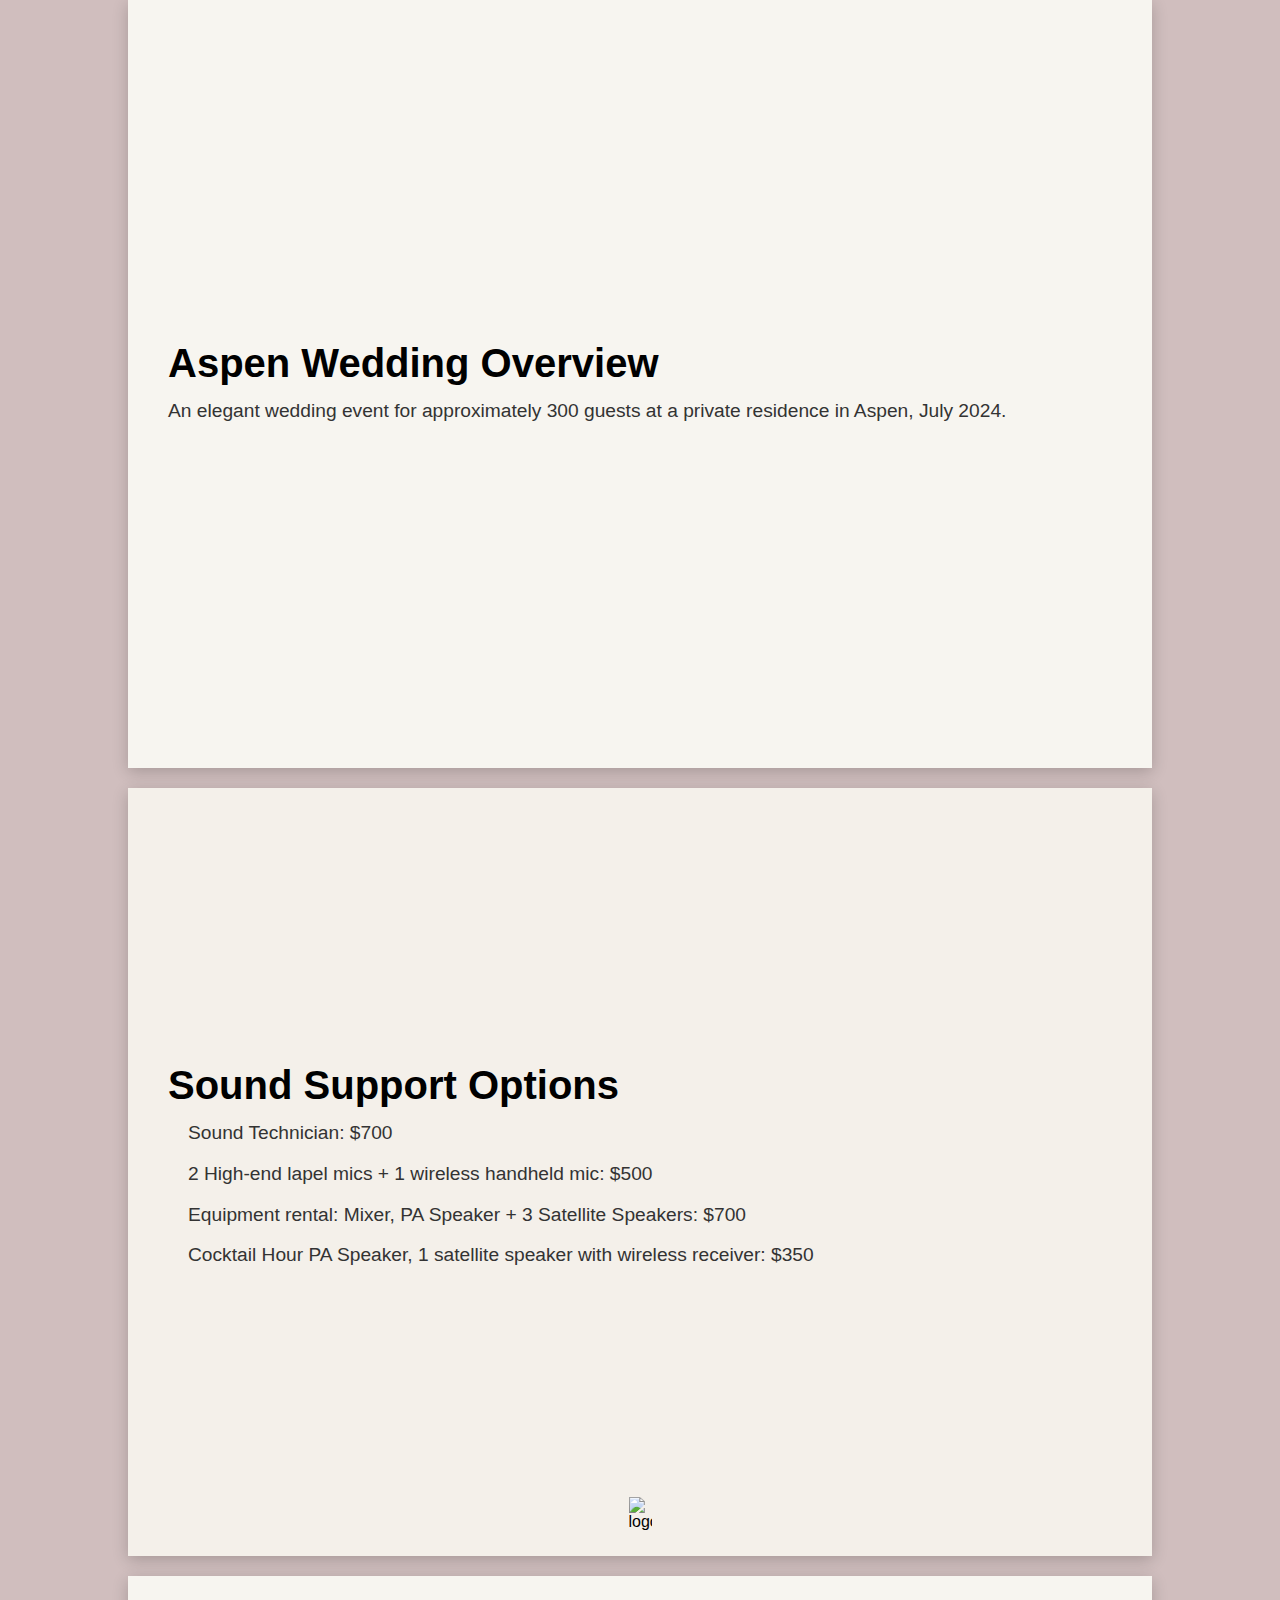
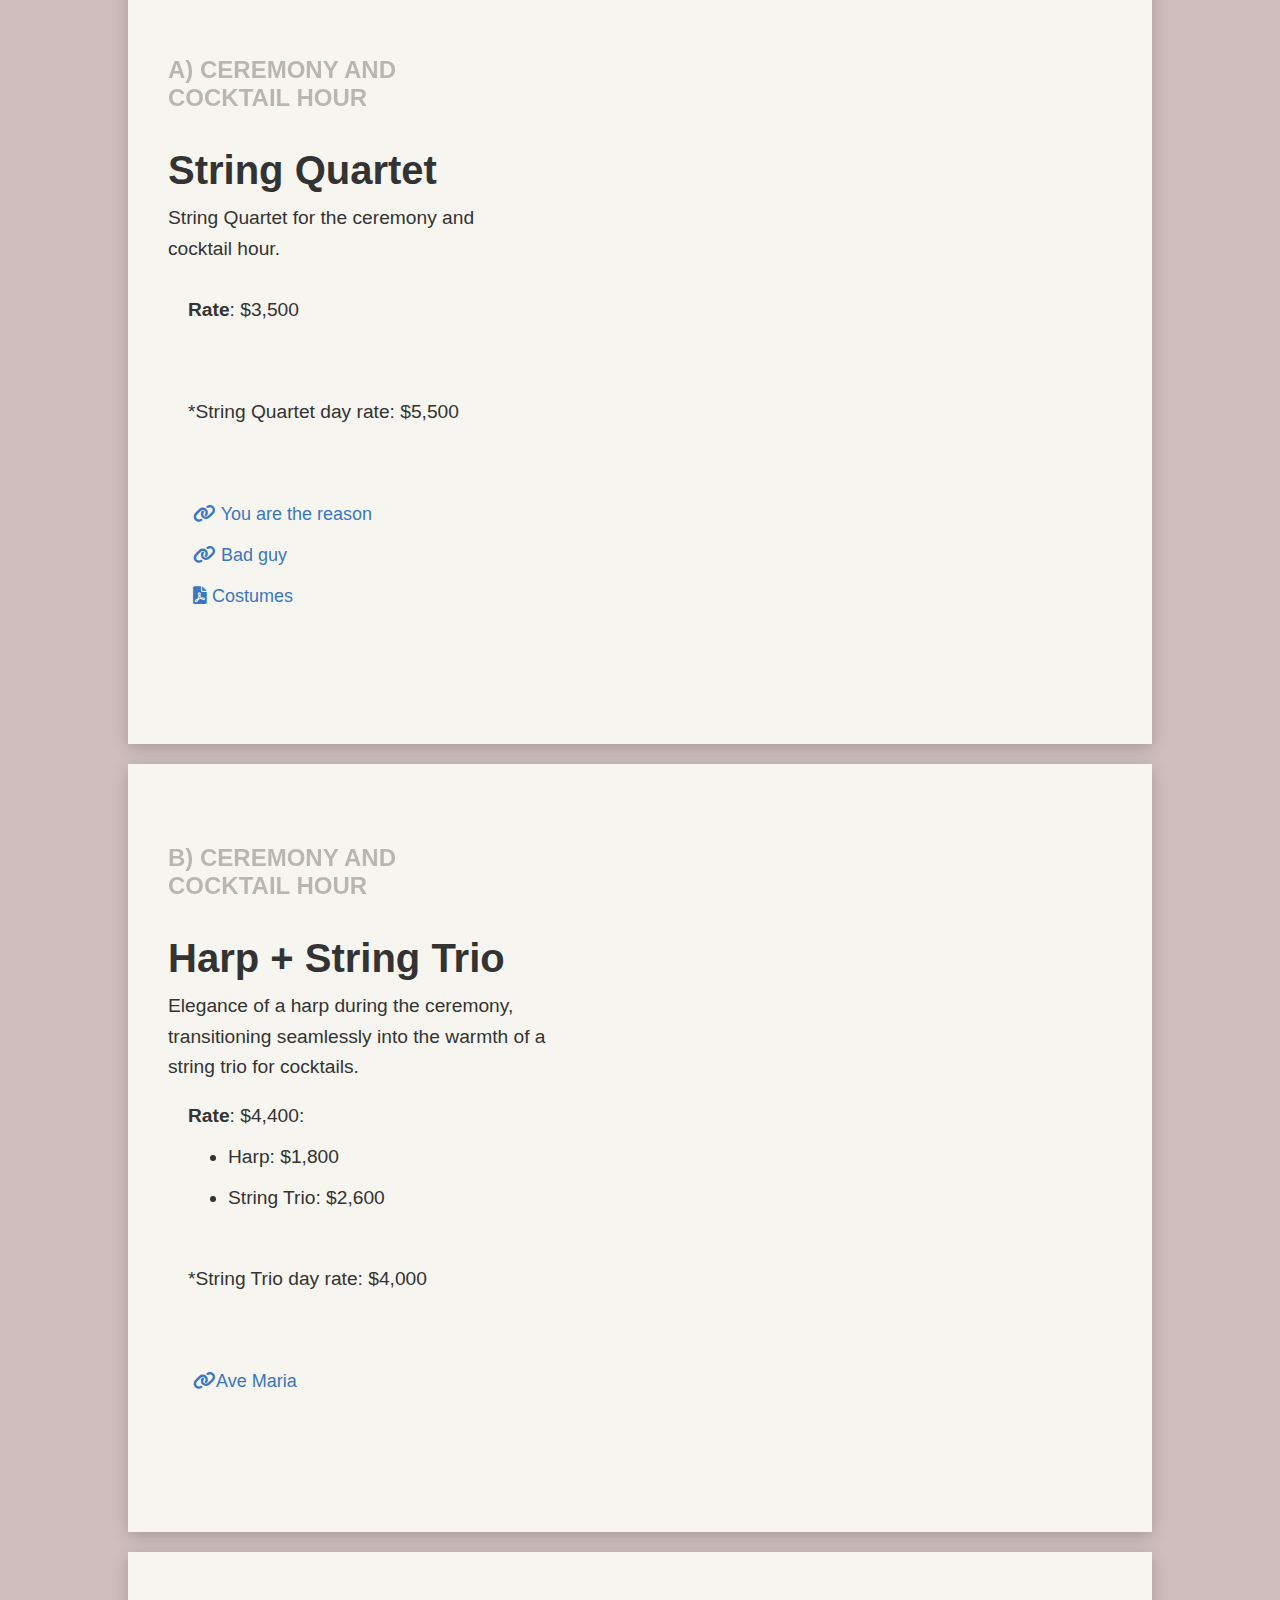
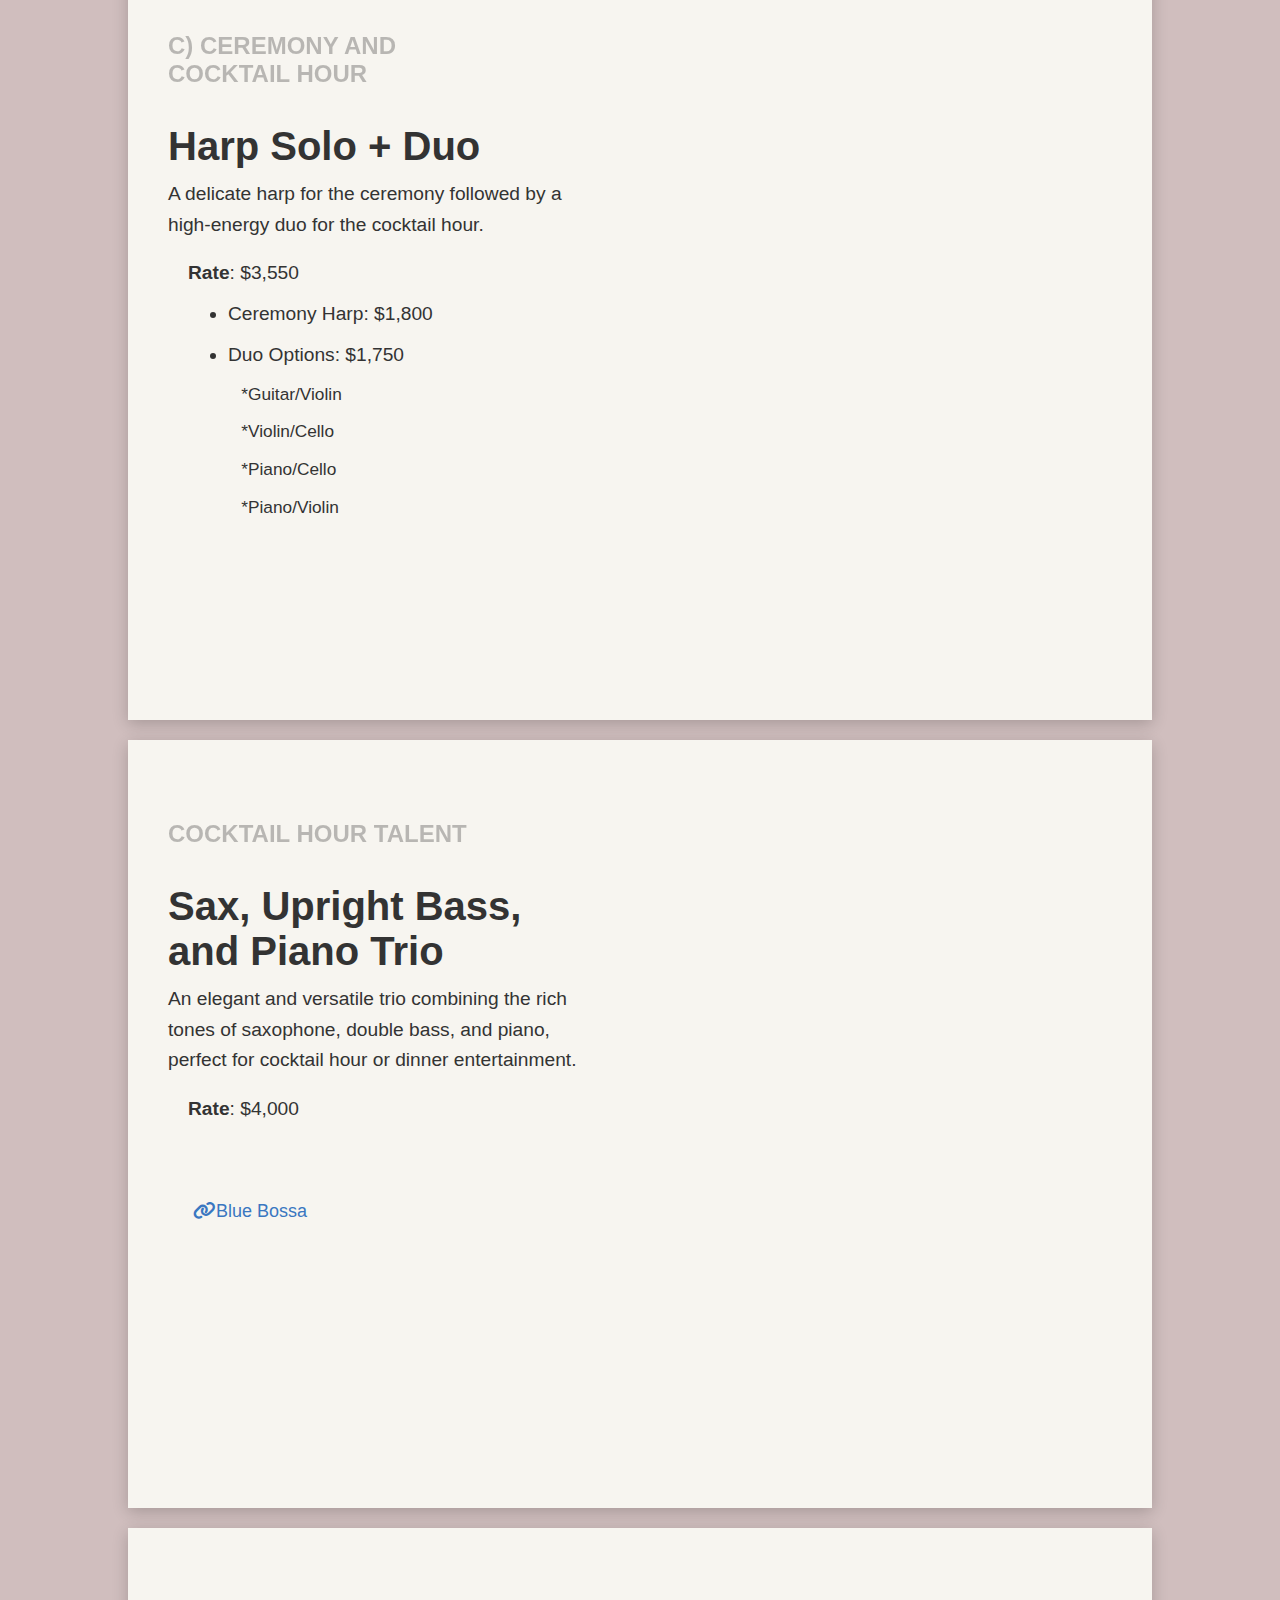
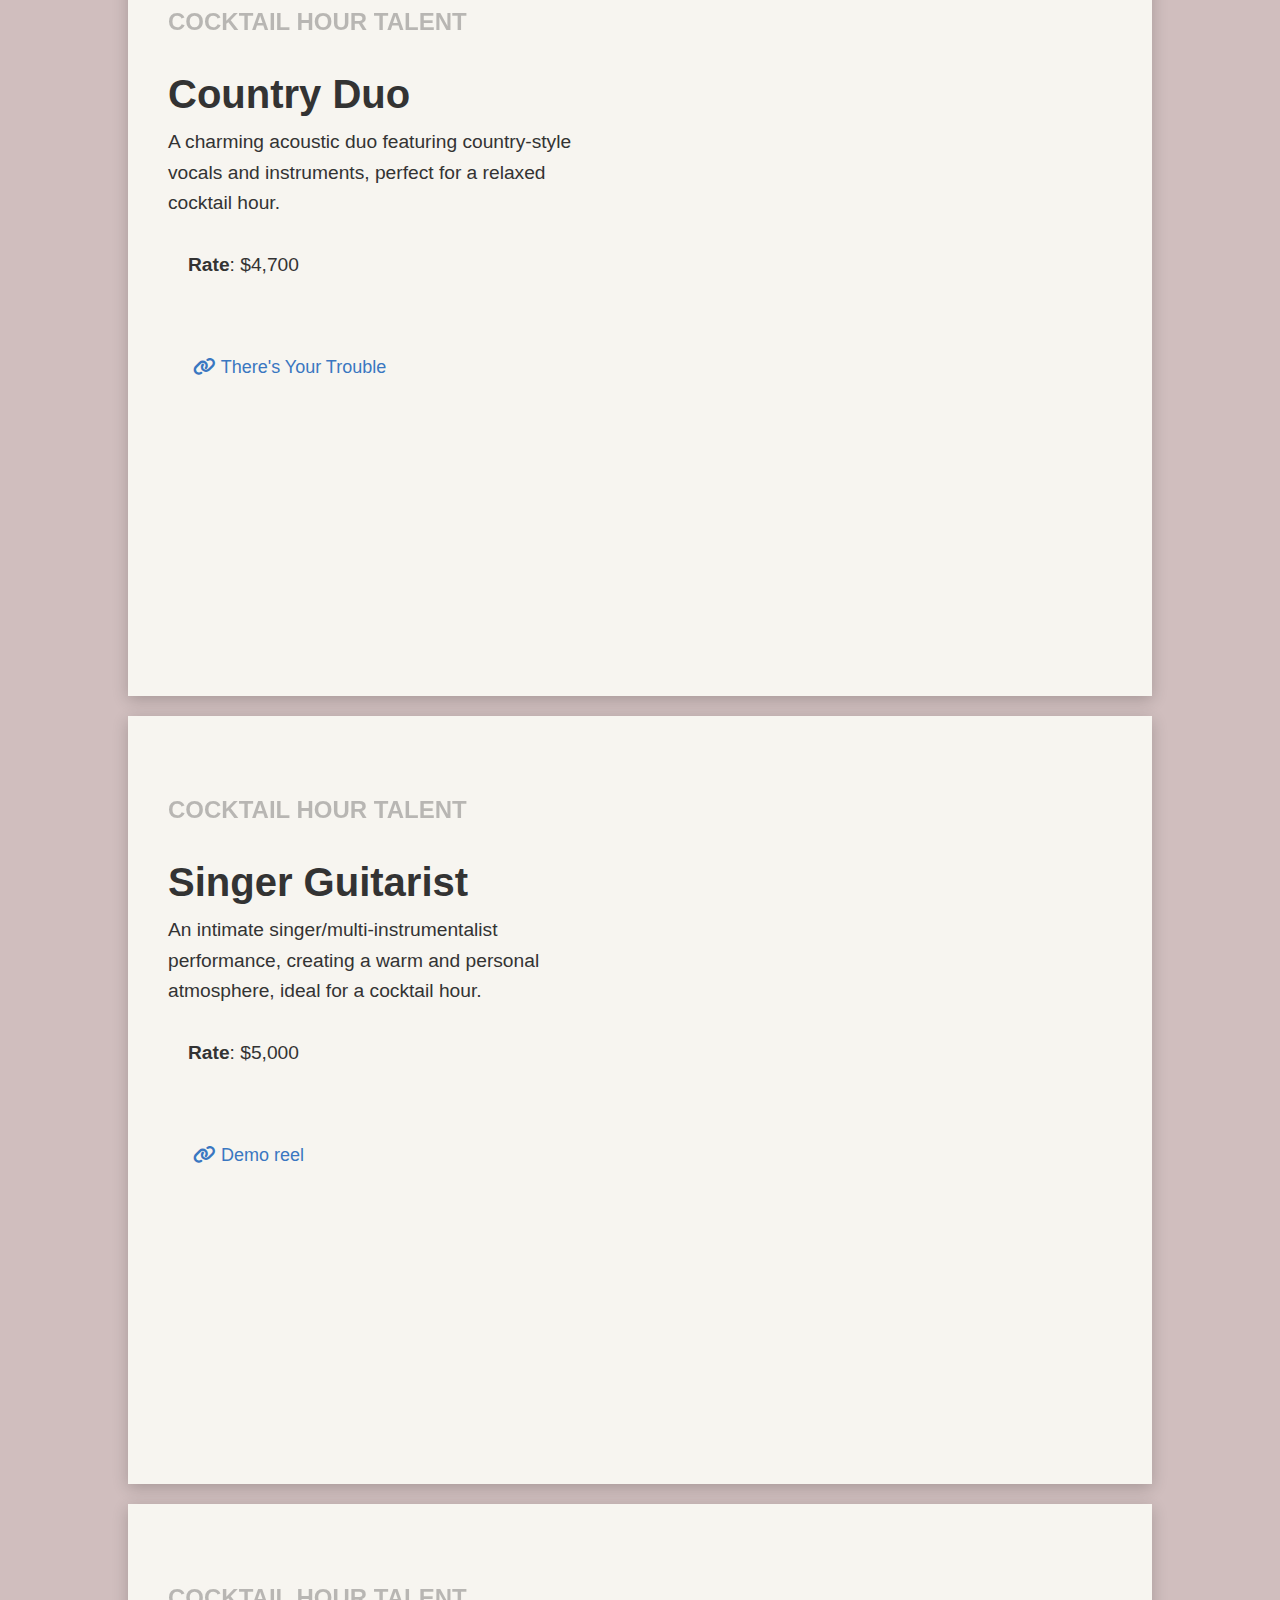
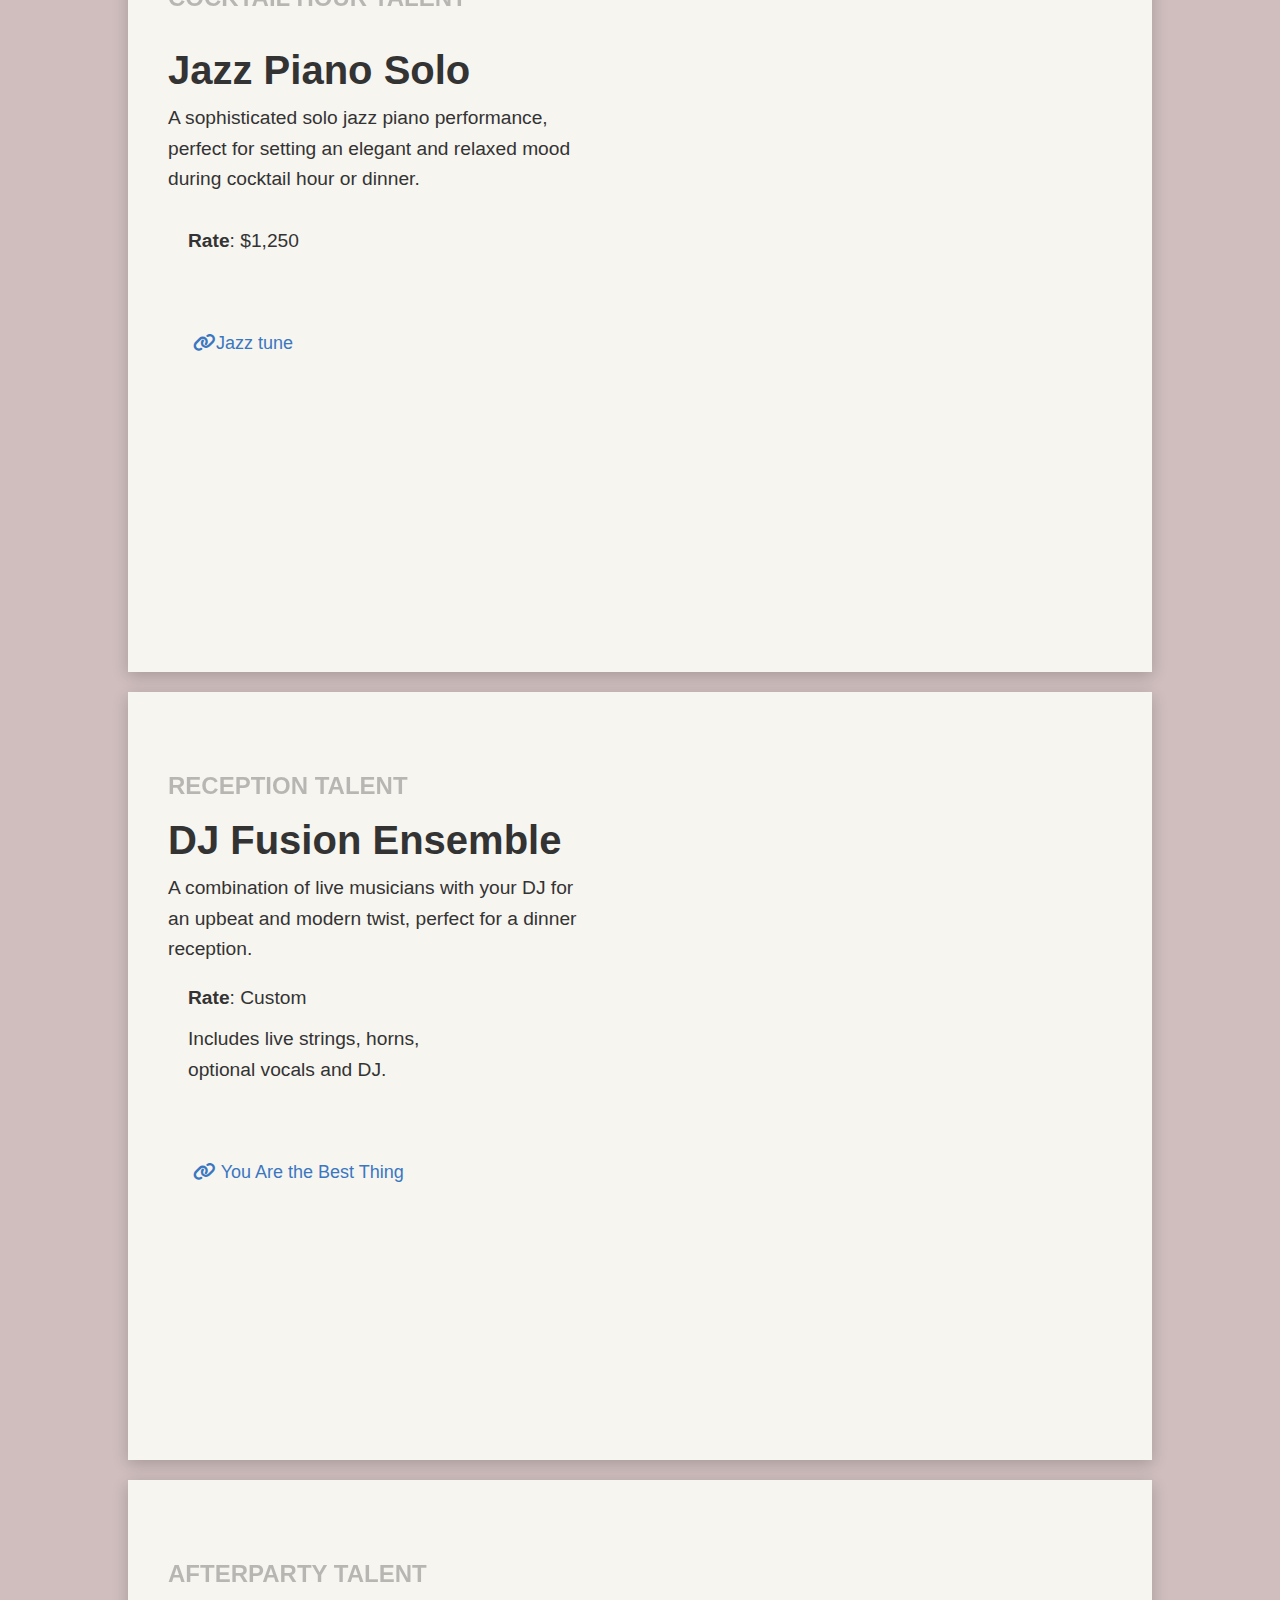
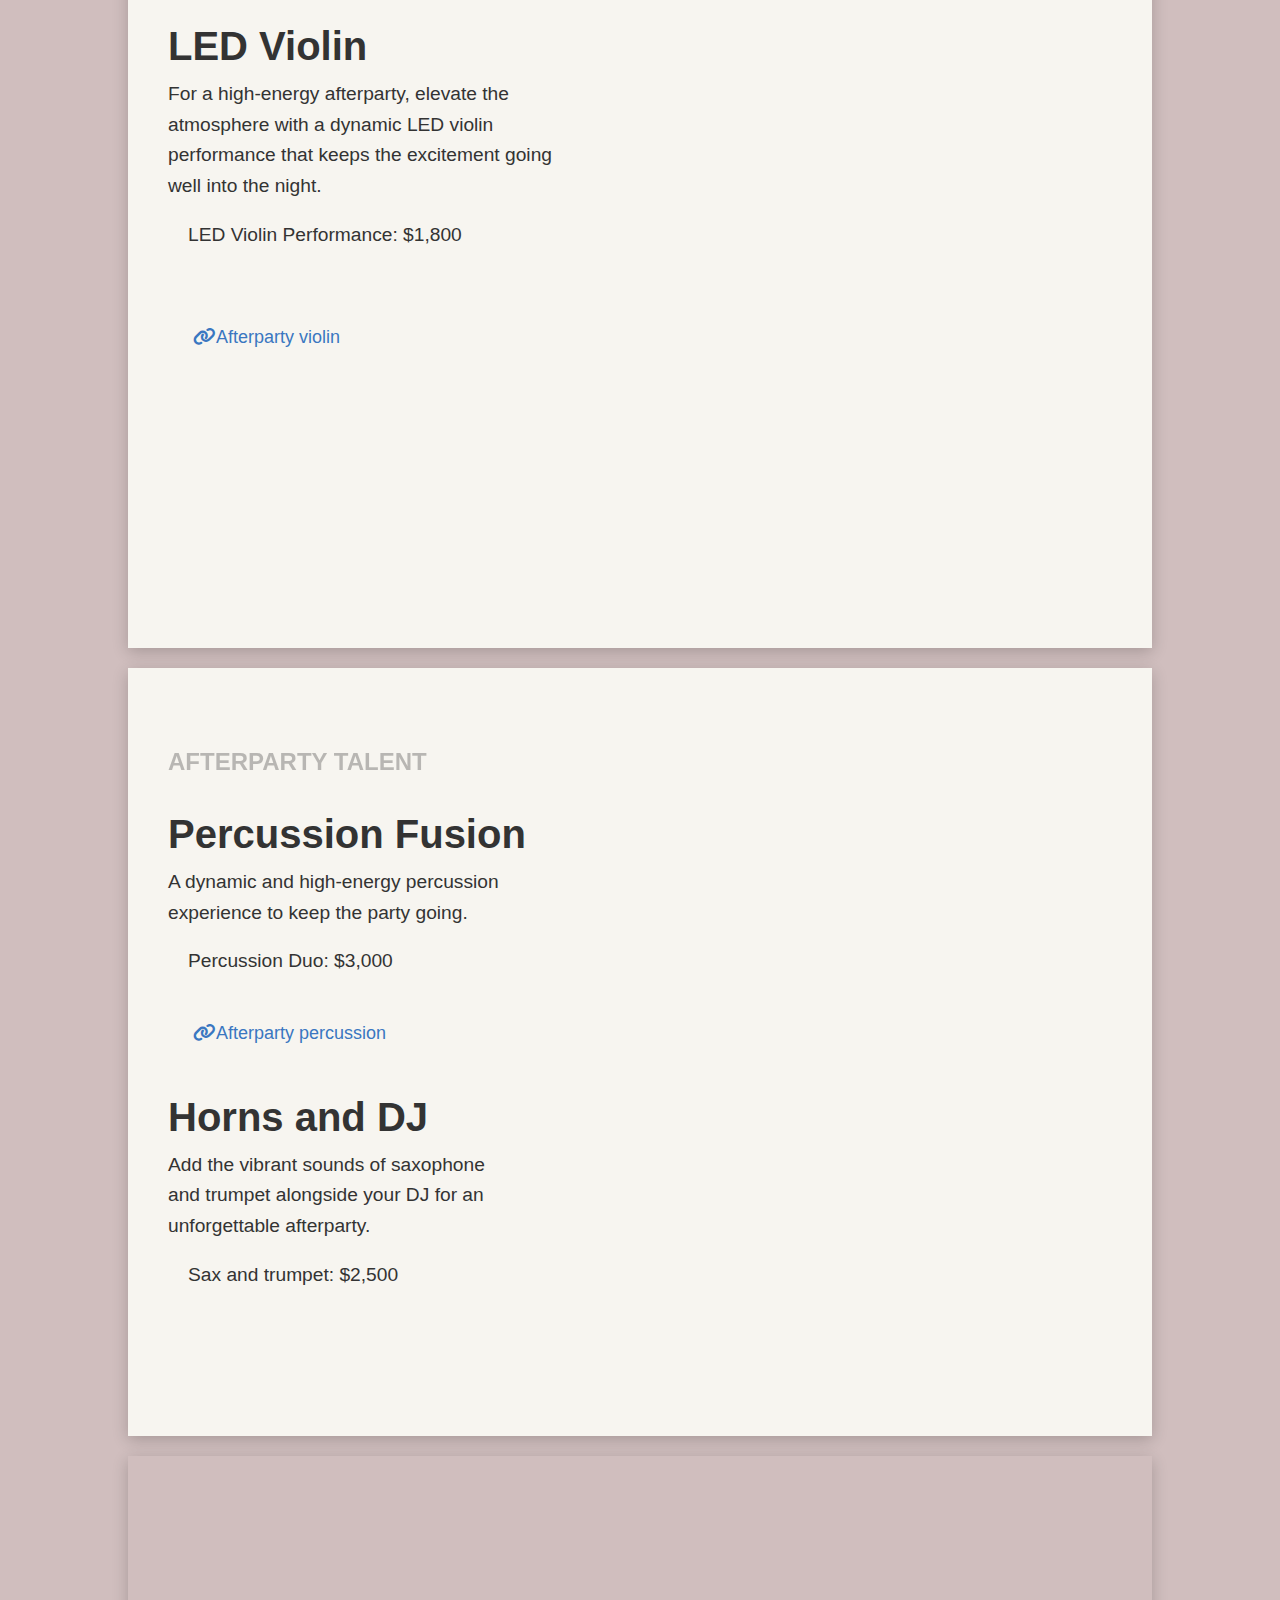
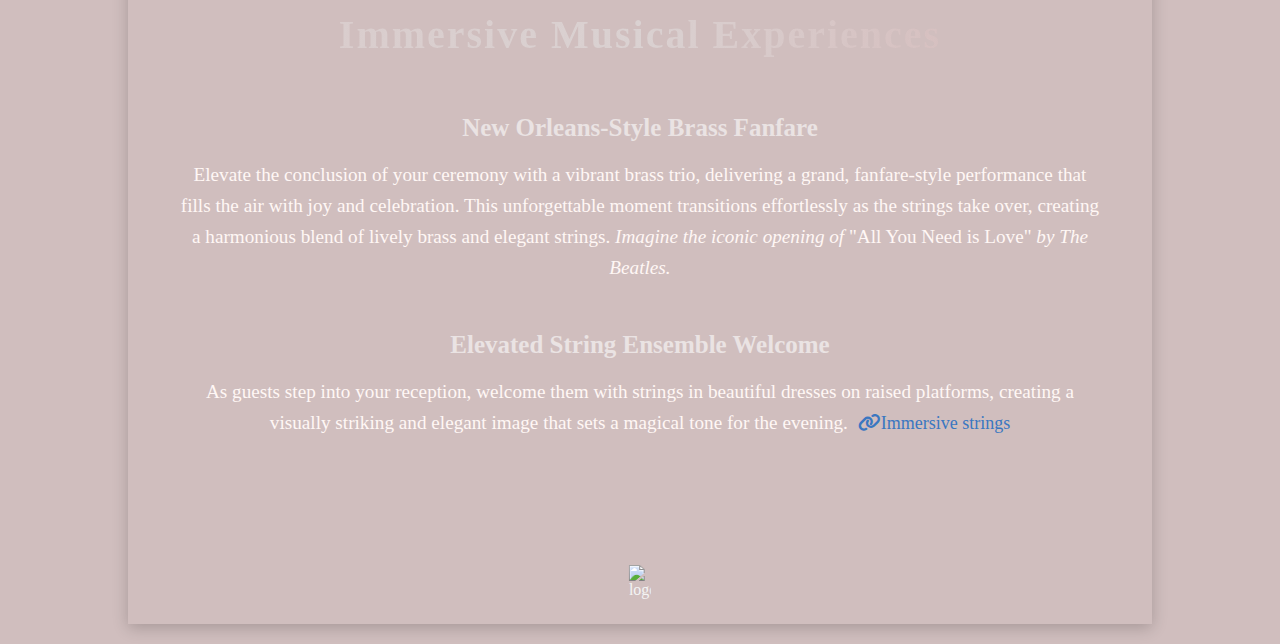
==== main-pres.html @ a7b71f3e "Initial commit" ====
<!DOCTYPE html>
<html lang="en">
<head>
    <meta charset="UTF-8">
    <meta name="viewport" content="width=device-width, initial-scale=1.0">
    <title>Aspen Wedding Presentation</title>
    <link rel="stylesheet" href="styles.css">
    <link rel="stylesheet" href="https://cdnjs.cloudflare.com/ajax/libs/font-awesome/6.0.0-beta3/css/all.min.css">
</head>
<body>
    <div class="container">
            <!-- Slide 1 -->

        <div class="slide">
            <div class="background-image-aspen"></div>
            <div class="dark-overlay"></div>
            <div class="content" contenteditable="false">
                    <h1>Aspen Wedding Overview</h1>
                    <p>An elegant wedding event for approximately 300 guests at a private residence in Aspen, July 2024.</p>
            </div>
        </div>

            <!-- Slide 2 -->
            <div class="slide" style="background: url(aspen3.jpg); background-size: 100%;">
                <div class="dark-overlay"></div>
                <div class="content" contenteditable="false">
                    <h2>Sound Support Options</h2>
                    <ul>
                        <li>Sound Technician: $700</li>
                        <li>2 High-end lapel mics + 1 wireless handheld mic: $500</li>
                        <li>Equipment rental: Mixer, PA Speaker + 3 Satellite Speakers: $700</li>
                        <li>Cocktail Hour PA Speaker, 1 satellite speaker with wireless receiver: $350</li>
                    </ul>
                </div>
                <div class="bottom-image">
                    <img src="logo.png" alt="logo">
                </div>
            </div>

            <!-- Slide 3 -->
            <div class="slide">
                <div class="background-image"></div>
                <div class="dark-overlay"></div>
                <div class="image-strip"></div>
                <div class="content-top-left">
                    <h3>A) CEREMONY AND <br>COCKTAIL HOUR</h3>
                    <br>
                    <br>
                    <h2>String Quartet</h2>
                    <p>String Quartet for the ceremony and <br>cocktail hour.</p>
                    <ul>
                        <br>
                        <li><span style="font-weight: bold;">Rate</span>: $3,500</li>
                        <br>
                        <br>

                        <li>*String Quartet day rate: $5,500</li>
                        <br>
                        <br>
                        <li>
                            <a href="https://youtu.be/UrGopCwAsnU" target="_blank">
                                <i class="fas fa-link"></i> You are the reason
                            </a>
                        </li>

                        <li>
                            <a href="https://youtu.be/uEfV_F4D-2s" target="_blank">
                                <i class="fas fa-link"></i> Bad guy
                            </a>
                        </li>

                        <li>
                            <a href="https://example.com" target="_blank">
                                <i class="fas fa-file-pdf"></i> Costumes
                            </a>
                        </li>

                        
                        
                    </ul>
                </div>
            </div>

            <!-- Slide 4 -->
            <div class="slide">
                <div class="background-image-strings"></div>
                <div class="dark-overlay"></div>
                <div class="image-strip-strings"></div>
                <div class="content-top-left">
                    <h3>B) CEREMONY AND <br>COCKTAIL HOUR</h3>
                    <br>
                    <br>
                    <h2>Harp + String Trio</h2>
                    <p>Elegance of a harp during the ceremony, transitioning seamlessly into the warmth of a string trio for cocktails.</p>
                    <br>
                    <ul>
                        <li><span style="font-weight: bold;">Rate</span>: $4,400:
                            <ul>
                                <li>Harp: $1,800</li>
                                <li>String Trio: $2,600</li>
                                    
                        
                                
                            </ul>
                            <br>                        
                            <li style="list-style-type: none; margin-left: 0px;">*String Trio day rate: $4,000</li>

                        </li>
                        <br>
                        <br>
                        <li>
                            <a href="https://youtu.be/v4yCPHczI48?si=5lU4gp_uGPCZ8xvF" target="_blank">
                            <i class="fas fa-link"></i>Ave Maria
                            </a>
                        </li>
                    </ul>
                </div>
            </div>

            <!-- Slide 5 -->
            <div class="slide">
                <div class="background-image-harp"></div>
                <div class="dark-overlay"></div>
                <div class="image-strip-harp"></div>
                <div class="content-top-left">
                    <h3>C) CEREMONY AND <br>COCKTAIL HOUR</h3>
                    <br>
                    <br>
                    <h2>Harp Solo + Duo</h2>
                    <p>A delicate harp for the ceremony followed by a high-energy duo for the cocktail hour.</p>
                    <br>
                    <ul><span style="font-weight: bold;">Rate</span>: $3,550
                        <ul>
                            <li>Ceremony Harp: $1,800</li>
                            <li>Duo Options: $1,750
                                <br>
                                <ul>
                                    <li>Guitar/Violin</li>
                                    <li>Violin/Cello</li>
                                    <li>Piano/Cello</li>
                                    <li>Piano/Violin</li>
                                </ul>
                            </li>
                        </ul>
                    </ul>
                </div>
            </div>

            <!-- Slide 6 -->
            <div class="slide">
                <div class="background-image-sax"></div>
                <div class="dark-overlay"></div>
                <div class="image-strip-sax"></div>
                <div class="content-top-left">
                    <h3>COCKTAIL HOUR TALENT</h3>
                    <br>
                    <br>
                    <h2>Sax, Upright Bass, and Piano Trio</h2>
                    <p>An elegant and versatile trio combining the rich tones of saxophone, double bass, and piano, perfect for cocktail hour or dinner entertainment.</p>
                    <br>
                    <ul>
                        <li><span style="font-weight: bold;">Rate</span>: $4,000</li>
                        <br>
                        <br>
                        

                        <li>
                            <a href="https://youtu.be/hNwOA8QQHIE" target="_blank">
                                <i class="fas fa-link"></i>Blue Bossa
                            </a>
                        </li>
                    </ul>
                </div>
            </div>

            <div class="slide">
                <div class="background-image-country"></div>
                <div class="dark-overlay"></div>
                <div class="image-strip-country"></div>
                <div class="content-top-left">
                    <h3>COCKTAIL HOUR TALENT</h3>
                    <br>
                    <br>
                    <h2>Country Duo</h2>
                    <p>A charming acoustic duo featuring country-style vocals and instruments, perfect for a relaxed cocktail hour.</p>
                    <ul>
                        <br>
                        <li><span style="font-weight: bold;">Rate</span>: $4,700</li>
                        <br>
                        <br>
                        

                        <li>
                            <a href="https://youtu.be/9I8Wl2MYlJI" target="_blank">
                                <i class="fas fa-link"></i> There's Your Trouble
                            </a>
                        </li>
                    </ul>
                </div>
            </div>

            <div class="slide">
                <div class="background-image-andy"></div>
                <div class="dark-overlay"></div>
                <div class="image-strip-andy"></div>
                <div class="content-top-left">
                    <h3>COCKTAIL HOUR TALENT</h3>
                    <br>
                    <br>
                    <h2>Singer Guitarist</h2>
                    <p>An intimate singer/multi-instrumentalist performance, creating a warm and personal atmosphere, ideal for a cocktail hour.</p>
                    <ul>
                        <br>
                        <li><span style="font-weight: bold;">Rate</span>: $5,000</li>
                        <br>
                        <br>
                        

                        <li>
                            <a href="https://youtu.be/Kx52s_uOrJQ" target="_blank">
                                <i class="fas fa-link"></i> Demo reel
                            </a>
                        </li>
                    </ul>
                </div>
            </div>

            <div class="slide">
                <div class="background-image-piano"></div>
                <div class="dark-overlay"></div>
                <div class="image-strip-piano"></div>
                <div class="content-top-left">
                    <h3>COCKTAIL HOUR TALENT</h3>
                    <br>
                    <br>
                    <h2>Jazz Piano Solo</h2>
                    <p>A sophisticated solo jazz piano performance, perfect for setting an elegant and relaxed mood during cocktail hour or dinner.</p>
                    <ul>
                        <br>
                        <li><span style="font-weight: bold;">Rate</span>: $1,250</li>
                        <br>
                        <br>
                        

                        <li>
                            <a href="https://youtube.com/shorts/mjpYUQHxYJ0?feature=share" target="_blank">
                                <i class="fas fa-link"></i>Jazz tune
                            </a>
                        </li>
                    </ul>
                </div>
            </div>

            <div class="slide">
                <div class="background-image-fusion"></div>
                <div class="dark-overlay"></div>
                <div class="image-strip-fusion"></div>
                <div class="content-top-left">
                    <h3>RECEPTION TALENT</h3>
                    <br>
                    <h2>DJ Fusion Ensemble</h2>
                    <p>A combination of live musicians with your DJ for an upbeat and modern twist, perfect for a dinner reception.</p>
                    <br>
                    <ul style="width: 300px;">
                        <li><span style="font-weight: bold;">Rate</span>: Custom</li>
                        <li>Includes live strings, horns, optional vocals and DJ.
                            <br>
                        <br>
                        <br>

                        <li>
                            <a href="https://youtu.be/MJfCZaehoJE" target="_blank">
                                <i class="fas fa-link"></i> You Are the Best Thing
                            </a>
                        </li>
                        </li>
                    </ul>
                </div>
            </div>

            <!-- Slide 7 -->
            <div class="slide">
                <div class="background-image-electric"></div>
                <div class="dark-overlay"></div>
                <div class="image-strip-electric"></div>
                <div class="content-top-left">
                    <h3>AFTERPARTY TALENT</h3>
                    <br>
                    <br>
                    <h2>LED Violin</h2>
                    <p>For a high-energy afterparty, elevate the atmosphere with a dynamic LED violin performance that keeps the excitement going well into the night.</p>
                    <br>
                    <ul>
                        <li>LED Violin Performance: $1,800</li>
                        <br>
                        <br>
                        

                        <li>
                            <a href="https://youtu.be/bD0irKOQTIk" target="_blank">
                                <i class="fas fa-link"></i>Afterparty violin
                            </a>
                        </li>
                    </ul>
                </div>
            </div>

            <div class="slide">
                <div class="background-image"></div>
                <div class="dark-overlay"></div>
                <div class="image-strip-perc"></div>
                <div class="content-top-left">
                    <h3>AFTERPARTY TALENT</h3>
                    <br>
                    <br>
                    <h2>Percussion Fusion</h2>
                    <p>A dynamic and high-energy percussion experience to keep the party going.</p>
                    <br>
                    <ul>
                        <li>Percussion Duo: $3,000</li>
                        <br>
                        <li>
                            <a href="https://youtu.be/wmwwclrE4OY" target="_blank">
                                <i class="fas fa-link"></i>Afterparty percussion
                            </a>
                        </li>
                    </ul>
                    <br>
                    <br>
                    <h2>Horns and DJ</h2>
                    <p style= "width: 350px;">Add the vibrant sounds of saxophone and trumpet alongside your DJ for an unforgettable afterparty.</p>
                    <br>
                    <ul>
                        <li>Sax and trumpet: $2,500</li>
                    </ul>
                </div>
                
            </div>

            <!-- Last Slide: Immersive Musical Experiences -->
            <div class="slide special-slide">
                <div class="content" contenteditable="false">
                    <h2 class="title shimmer-effect">Immersive Musical Experiences</h2>
                    <br>
                    <br>
                    
                
                    
                    <!-- New Orleans-Style Brass Fanfare -->
                    <h3>New Orleans-Style Brass Fanfare</h3><br>
                    <p class="description">Elevate the conclusion of your ceremony with a vibrant brass trio, delivering a grand, fanfare-style performance that fills the air with joy and celebration. This unforgettable moment transitions effortlessly as the strings take over, creating a harmonious blend of lively brass and elegant strings. <em>Imagine the iconic opening of</em> "All You Need is Love" <em>by The Beatles.</em></p>
                    <br>
                    <!-- Elevated String Ensemble Welcome -->
                    <h3>Elevated String Ensemble Welcome</h3><br>
                    <p class="description">As guests step into your reception, welcome them with strings in beautiful dresses on raised platforms, creating a visually striking and elegant image that sets a magical tone for the evening. <a href="https://youtube.com/shorts/TlRKB86W8Kg?feature=share" target="_blank">
                        <i class="fas fa-link"></i>Immersive strings
                        </a></p>
                    
                    <div class="bottom-image">
                        <img src="logo.png" alt="logo">
                    </div>
                </div>
                
            </div>
    </div>        
</body>
</html>
---- styles.css ----
* {
    margin: 0;
    padding: 0;
    box-sizing: border-box;
}

body {
    font-family: 'Arial', sans-serif;
    background-color: #d0bebe;
    display: flex;
    flex-direction: column;
    justify-content: center;
    align-items: center;
    width: ;
    font-family: 'Arial', sans-serif;
    margin: 0;
    padding: 0;
    background-image: url('wedding4.jpg'); /* Set your background image */
    background-size: 30%; /* Cover the entire body */
    background-attachment: fixed; /* Keep the background fixed */
    background-position: top; /* Center the background */
    background-repeat: no-repeat; /* Prevent repeating of the background */
    
}

.slide {
    display: flex;
    justify-content: space-between;
    align-items: center;
    width: 1024px;
    height: 768px;
    padding: 40px;
    background-color: #eef4fc;
    box-shadow: 0 4px 15px rgba(0, 0, 0, 0.2);
    margin-bottom: 20px;
    page-break-before: always;
    page-break-after: avoid;
    page-break-inside: avoid;
    overflow: hidden;
    position: relative; /* Required for absolute positioning of overlays */

}


/* Background Image */
.background-image {
    position: absolute;
    top: 0;
    left: 0;
    width: 100%;
    height: 100%;
    background-image: url('quartett.jpg'); /* Your image path */
    background-size: 80%;
    background-position: 90%;
    z-index: 1; /* Set below overlays */
    /* padding: 20px; */
}
/* Background Image */
.background-image-perc {
    position: absolute;
    top: 0;
    left: 0;
    width: 100%;
    height: 100%;
    background-image: url('quartett.jpg'); /* Your image path */
    background-size: 80%;
    background-position: 90%;
    z-index: 1; /* Set below overlays */
    /* padding: 20px; */
}
.background-image-electric {
    position: absolute;
    top: 0;
    left: 0;
    width: 100%;
    height: 100%;
    background-image: url('electric.jpg'); /* Your image path */
    background-size: 80%;
    background-position: 90%;
    z-index: 1; /* Set below overlays */
    /* padding: 20px; */
}
.background-image-strings {
    position: absolute;
    top: 0;
    left: 0;
    width: 100%;
    height: 100%;
    background-image: url('strings.JPEG'); /* Your image path */
    background-size: cover;
    background-position: center;
    z-index: 1; /* Set below overlays */
    /* padding: 20px; */
    background-position: -70%;
}
.background-image-harp {
    position: absolute;
    top: 0;
    left: 0;
    width: 100%;
    height: 100%;
    background-image: url('Harpist.jpg'); /* Your image path */
    background-size: cover;
    background-size: 80%;
    background-position: 30%;
    z-index: 1; /* Set below overlays */
    /* padding: 20px; */
    

}
.background-image-fusion {
    position: absolute;
    top: 0;
    left: 0;
    width: 100%;
    height: 100%;
    background-image: url('dj-fusion2.png'); /* Your image path */
    background-size: cover;
    background-position: right;
    z-index: 1; /* Set below overlays */
}
.background-image-aspen {
    position: absolute;
    top: 0;
    left: 0;
    width: 100%;
    height: 100%;
    background-image: url('flowers.jpg'); /* Your image path */
    background-size: cover;
    background-position: center;
    z-index: 1; /* Set below overlays */
}
.background-image-piano {
    position: absolute;
    top: 0;
    left: 0;
    width: 100%;
    height: 100%;
    background-size: 90%;
    background-repeat: repeat;
    background-image: url('piano3.png'); /* Replace with your image path */
    background-position: center;
    z-index: 1; /* Set below overlays */
}
.background-image-sax {
    position: absolute;
    top: 0;
    left: 0;
    width: 100%;
    height: 100%;
    background-image: url('sax-trio.png'); /* Your image path */
    background-size: cover;
    background-position: center;
    z-index: 1; /* Set below overlays */
    
}
.background-image-country {
    position: absolute;
    top: 0;
    left: 0;
    width: 100%;
    height: 100%;
    background-image: url('country_1.png'); /* Your image path */
    background-size: cover;
    background-position: center;
    z-index: 1; /* Set below overlays */
    background-position: 10%
    
}
.background-image-andy {
    position: absolute;
    top: 0;
    left: 0;
    width: 100%;
    height: 100%;
    background-image: url('andy-2.jpg'); /* Your image path */
    background-size: 180%;
    background-position: 15%;
    z-index: 1; /* Set below overlays */
}

/* Dark Overlay */
.dark-overlay {
    position: absolute;
    top: 0;
    left: 0;
    width: 100%;
    height: 100%;
    background-color: rgba(247, 245, 238, 0.9); /* Adjust opacity for the dark effect */
    z-index: 2; /* Set above background image */
}

.content {
    z-index: 2
}

/* Diagonal Band Image Strip */
.image-strip {
    position: absolute;
    top: 0;
    left: 0;
    width: 100%;
    height: 100%;
    background-image: url('quartett.jpg'); /* Replace with your image path */
    background-size: 80%;
    background-position: 90%;
    clip-path: polygon(20% 470%, 100% 0%, 60% -40%, 30% 120%);
    opacity: 1;
    z-index: 3; /* Set above dark overlay */

}
.image-strip-perc {
    position: absolute;
    top: 0;
    left: 0;
    background-repeat: no-repeat;
    width: 100%;
    height: 103%;
    background-image: url('perc.png'), url('trombone.png'); /* Replace with your image path */
    background-size: 100%, 85%;
    background-position: top, bottom;
    clip-path: polygon(20% 470%, 100% 0%, 60% -40%, 30% 120%);
    opacity: 1;
    z-index: 3; /* Set above dark overlay */

}
.image-strip-electric {
    position: absolute;
    top: 0;
    left: 0;
    width: 100%;
    height: 100%;
    background-image: url('electric.jpg'); /* Replace with your image path */
    background-size: 70%;
    background-position: -130% -6%;
    clip-path: polygon(20% 470%, 100% 0%, 60% -40%, 30% 120%);
    opacity: 1;
    z-index: 3; /* Set above dark overlay */

}
.image-strip-strings {
    position: absolute;
    top: 0;
    left: 0;
    width: 100%;
    height: 100%;
    background-image: url('strings.JPEG'); /* Replace with your image path */
    background-size: cover;
    background-position: center;
    clip-path: polygon(20% 470%, 100% 0%, 60% -40%, 30% 120%);
    opacity: 1;
    z-index: 3; /* Set above dark overlay */
    background-position: -70%;
}
.image-strip-harp {
    position: absolute;
    background-repeat: repeat;
    left: 0;
    width: 100%;
    height: 100%;
    background-image: url('Harpist.jpg'); /* Replace with your image path */
    clip-path: polygon(20% 470%, 100% 0%, 60% -40%, 30% 120%);
    opacity: 0.95;
    z-index: 3; /* Set above dark overlay */
    background-size: cover;
    background-size: 80%;
    background-position: 30%;
    filter:brightness(1.1)
    

}
.image-strip-fusion {
    position: absolute;
    top: 0;
    left: 0;
    width: 100%;
    height: 100%;
    background-image: url('dj-fusion2.png'); /* Replace with your image path */
    background-size: cover;
    background-position: right;
    clip-path: polygon(20% 470%, 100% 0%, 60% -40%, 30% 120%);
    opacity: 1;
    filter: saturate(1);
    z-index: 3; /* Set above dark overlay */
}
.image-strip-piano {
    position: absolute;
    top: 0;
    left: 0;
    width: 100%;
    height: 100%;
    background-repeat:no-repeat;
    background-image: url('piano3.png'); /* Replace with your image path */
    background-size: 140%;
    background-position: center;
    clip-path: polygon(20% 470%, 100% 0%, 60% -40%, 30% 120%);
    opacity: 0.85;
    z-index: 3; /* Set above dark overlay */
}
.image-strip-sax {
    position: absolute;
    top: 0;
    left: 0;
    width: 100%;
    height: 100%;
    background-image: url('sax-trio.png'); /* Replace with your image path */
    background-size: cover;
    background-position: center;
    clip-path: polygon(20% 470%, 100% 0%, 60% -40%, 30% 120%);
    opacity: 0.85;
    z-index: 3; /* Set above dark overlay */
}
.image-strip-country {
    position: absolute;
    top: 0;
    left: 0;
    width: 100%;
    height: 100%;
    background-image: url('country_1.png'); /* Replace with your image path */
    background-size: cover;
    background-position: center;
    clip-path: polygon(20% 470%, 100% 0%, 60% -40%, 30% 120%);
    opacity: 0.85;
    z-index: 3; /* Set above dark overlay */
    background-position: 10%;
}
.image-strip-andy {
    position: absolute;
    top: 0;
    left: 0;
    width: 100%;
    height: 100%;
    background-image: url('andy-2.jpg');
    background-size: 180%;
    background-position: 15%;
    clip-path: polygon(20% 470%, 100% 0%, 60% -40%, 30% 120%);
    opacity: 1;
    z-index: 3;
    
    /* background-position: 2%;  */

    /* Set above dark overlay */
    /* filter: contrast(0.8) sepia(0.6) saturate(2) brightness(0.8); */
}

/* Top-left content */
.content-top-left {
    margin-top: 40px;
    position: absolute;
    flex: 1;
    top: 40px;
    left: 40px;
    width: 40%;
    color: #333;
    z-index: 4; /* Set above all layers */
}

/* Bottom-right content */
.content-bottom-right {
    position: absolute;
    bottom: 40px;
    right: 40px;
    color: #333;
    background-color: rgba(255, 255, 255, 0.8);
    padding: 10px;
    border-radius: 8px;

}

a {
    color: #3a77c1; /* Link color */
    text-decoration:none; /* Remove underline */
    text-decoration-thickness: 0.02em;
    cursor: pointer;
    font-size: large;
    
}

a:hover {
    text-decoration:underline; /* Add underline on hover */
    color: #91b4e0;

}

p {
    font-size: 1.2em;
    line-height: 1.4;
}

i {
    margin-left: 5px; /* Add space between the text and icon */
}

h1, h2 {
    font-size: 2.5em;
    margin-bottom: 10px;
}


p, ul {
    font-size: 1.2em;
    color: #333;
    line-height: 1.6;
}

ul {
    list-style: none;
    padding: 10;
    margin-left: 20px; /* Indent the list */
}

ul li {
    margin-bottom: 10px;
}

ul ul {
    margin-top: 10px;
    list-style-type:disc; /* Different bullet style for nested lists */
    margin-left: 40px; /* Additional indentation for nested lists */
    font-size: inherit; /* Ensure font size is inherited from parent */
}
ul ul ul {
    list-style-type:"*";
    font-size: 90%;
    margin-left: 20px;
    text-align: left;
}

h3 {
    color: black;
    font-size: 18pt;
    opacity: 0.25;
 

}


/* Special Slide Styling */
.special-slide {
    /* background: linear-gradient(to bottom right, #e7b3b3, #a84b4b); */
    background: url(horns.png);
    background-repeat: no-repeat;
    border-radius: 0px;
    padding: 50px;
    background-size: 140%;
    background-position: left;
    color: #f4f4f4;
    font-family: 'Georgia', serif;
}

.title {
    font-size: 2.5em;
    color: #ede7db;
    text-align: center;
    margin-bottom: 20px;
    letter-spacing: 2px;
}

.sub-title {
    font-size: 1.8em;
    color: #e3cfb1;
    margin-top: 20px;
    margin-bottom: 10px;
}

.description {
    font-size: 1.2em;
    color: #dfd5d5;
    line-height: 1.6;
    margin-bottom: 30px;
}

/* Glimmer effect */
.title.shimmer-effect {
    background: linear-gradient(100deg, rgba(255, 255, 255, 0.2), rgba(228, 228, 228, 0.5), rgba(229, 156, 156, 0.2));
    background-size: 800% -900%;
    animation: shimmer 13s infinite;
    -webkit-background-clip: text;
    color: transparent;
}

.special-slide h3 {
    font-size: 25px;
    color: #eae3e3;
    text-align: center;
    opacity: 1;
}

.special-slide .description {
    color: rgb(255, 247, 245);
    text-align: center;
}

.bottom-image {
    position: absolute; /* Positioning relative to the special slide */
    bottom: 25px; /* Space from the bottom */
    left: 50%; /* Centering */
 
    transform: translateX(-50%); /* Correct centering */
    z-index: 3; /* Ensure it’s above other content */
}

.bottom-image img {
    max-width: 50%; 
    height: auto; /* Maintain aspect ratio */
    position: relative;
    left: 25%;
}

@media (max-width: 768px) {
    .bottom-image img {
        max-width: 70%; /* Scale for smaller devices */
    }
}

@media (max-width: 480px) {
    .bottom-image img {
        max-width: 90%; /* Further scale for very small devices */
    }
}

@media (max-width: 768px) {
    .bottom-image img {
        max-width: 70%; /* Scale for smaller devices */
    }
}

@media (max-width: 480px) {
    .bottom-image img {
        max-width: 90%; /* Further scale for very small devices */
    }
}

/* Subtle Shimmer Animation */
@keyframes shimmer {
    0% {
        background-position: -300% 0;
    }
    100% {
        background-position: 200% 0;
    }
}

/* Media query to remove the box-shadow when printing */
@media print {
    .slide {
        box-shadow: none; /* Disable box-shadow in print mode */
    }
}

@media print {
    body {
        background-color: #000; /* Dark background color */
        color: #f4f4f4; /* Light text color */
    }

    .slide {
        background-color: #eef4fc; /* Preserve slide background color */
        color: #000000; /* Light text color */
        -webkit-print-color-adjust: exact; /* Ensure colors are preserved */
        print-color-adjust: exact;
        page-break-before: always;
        
    }

    /* Any other elements that need custom printing styles */
    .special-slide {
  
        margin:20px;
        
    }

    a {
        color: rgba(12, 88, 202, 0.558);
    }
}
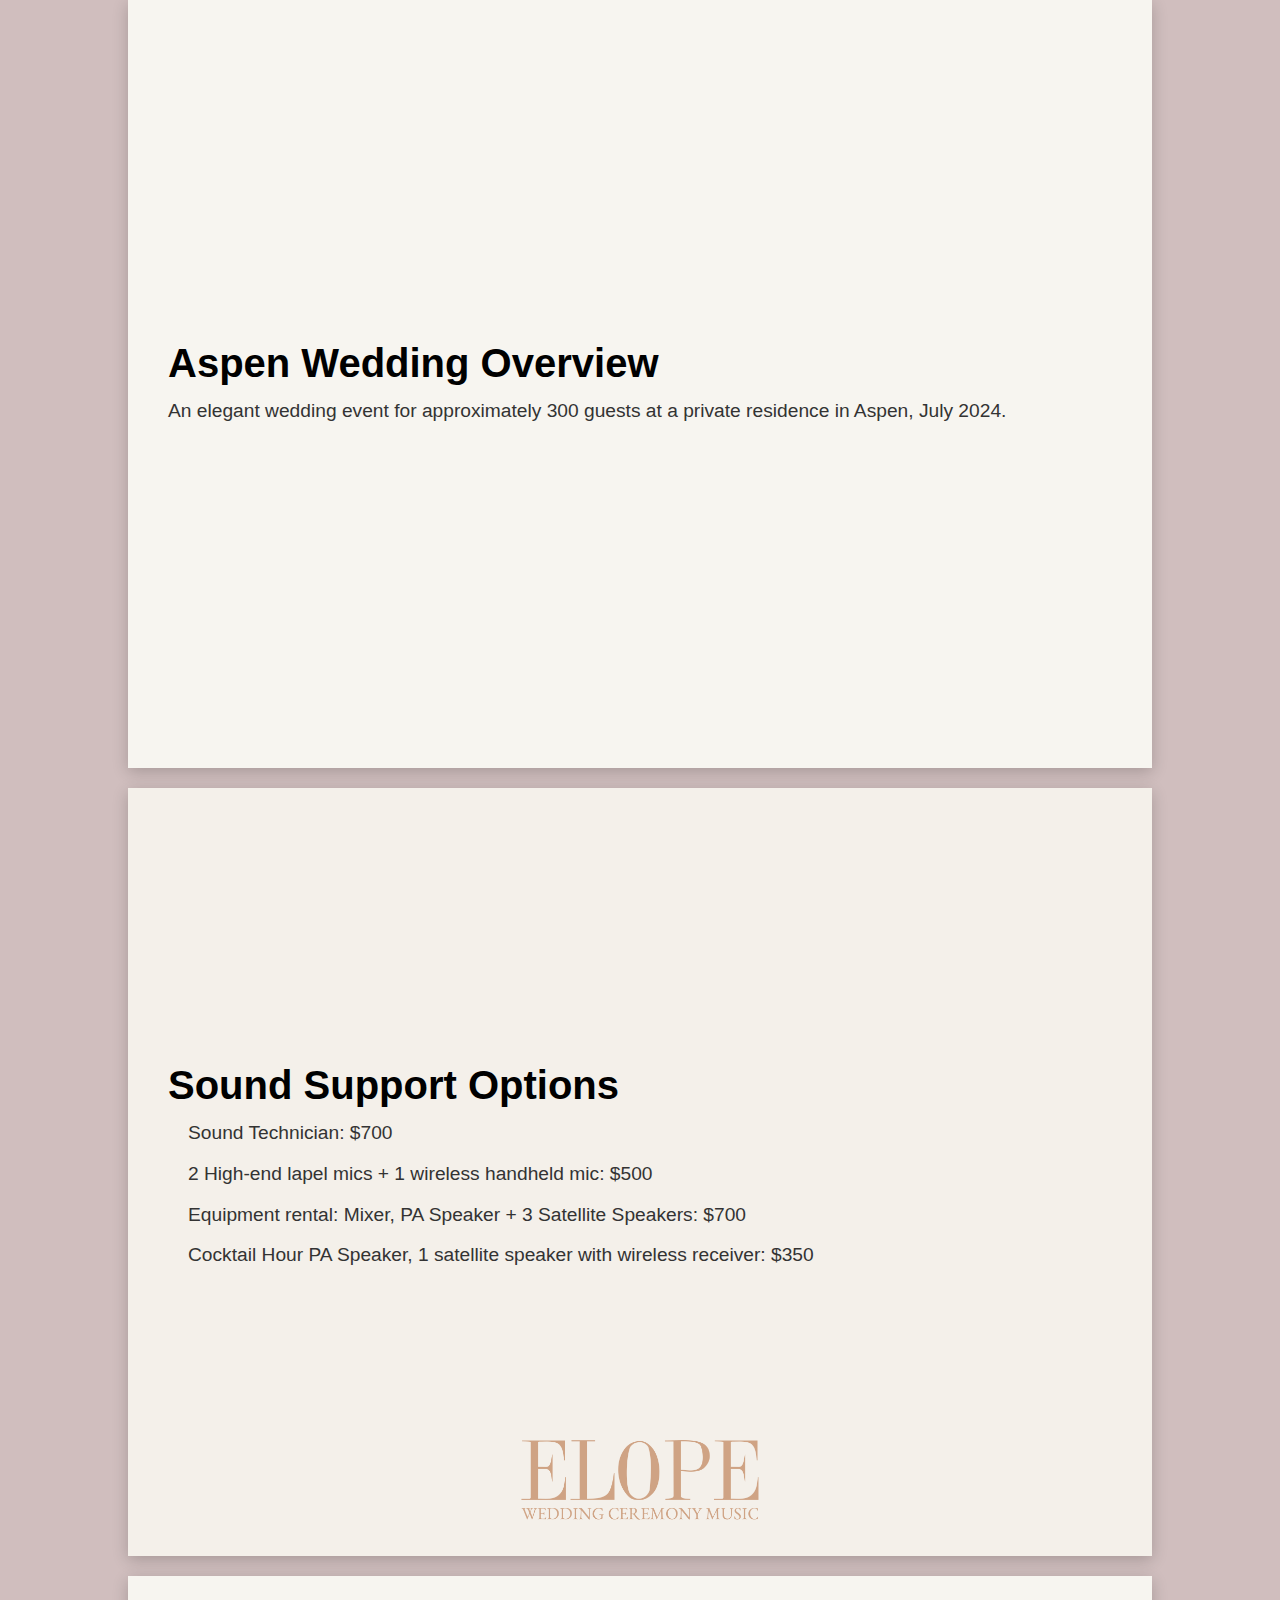
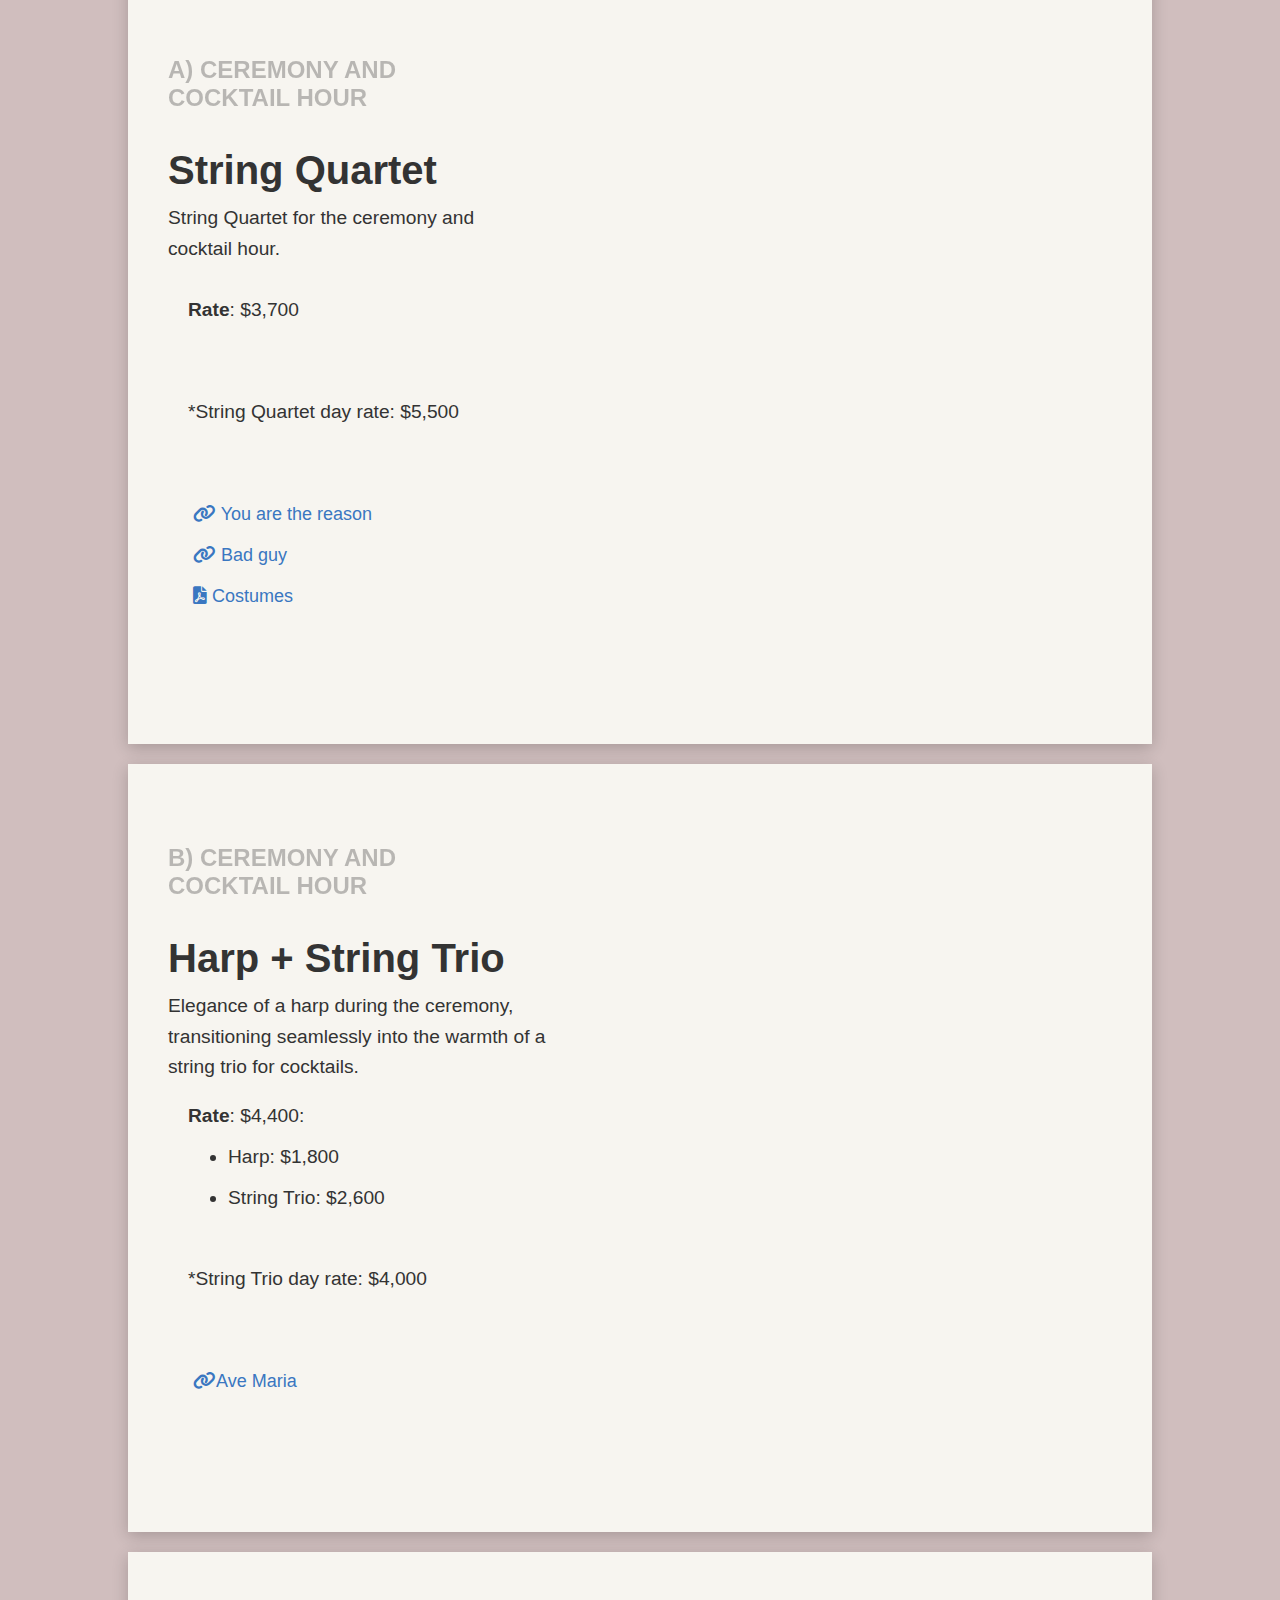
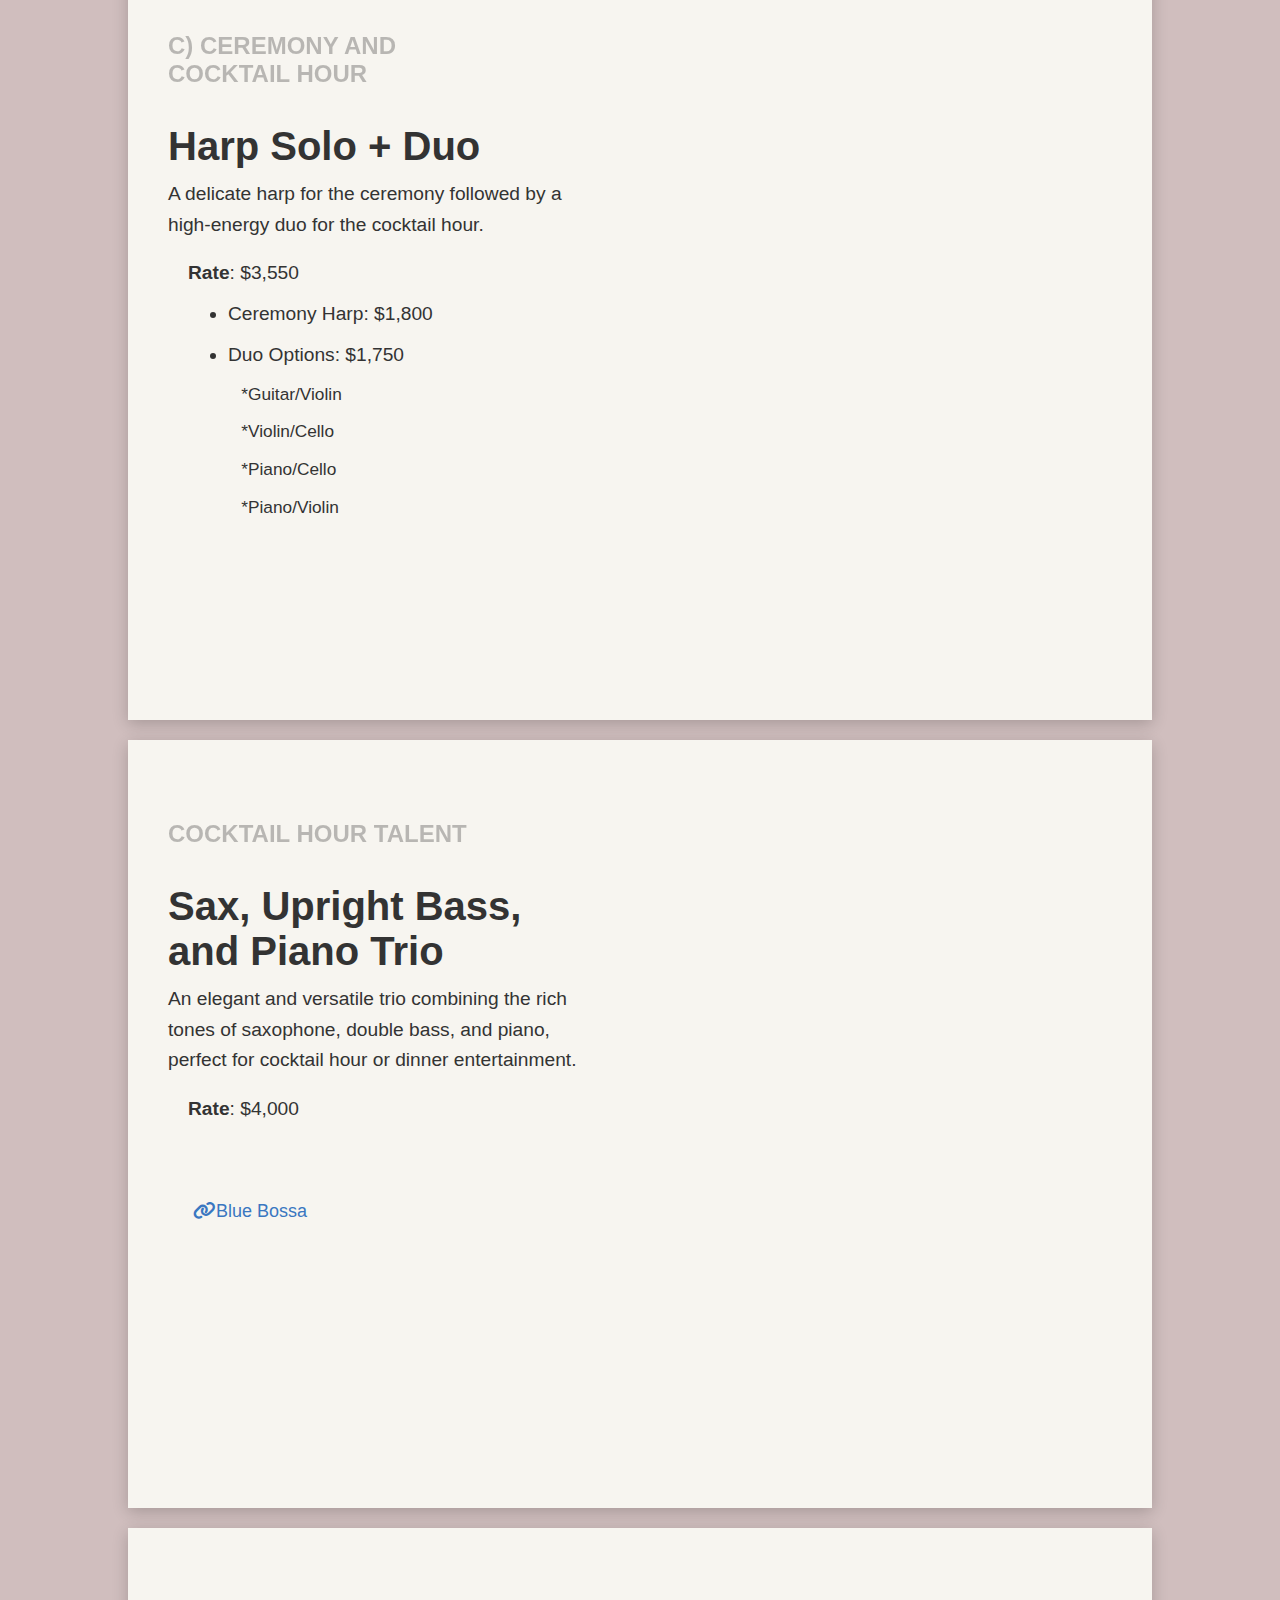
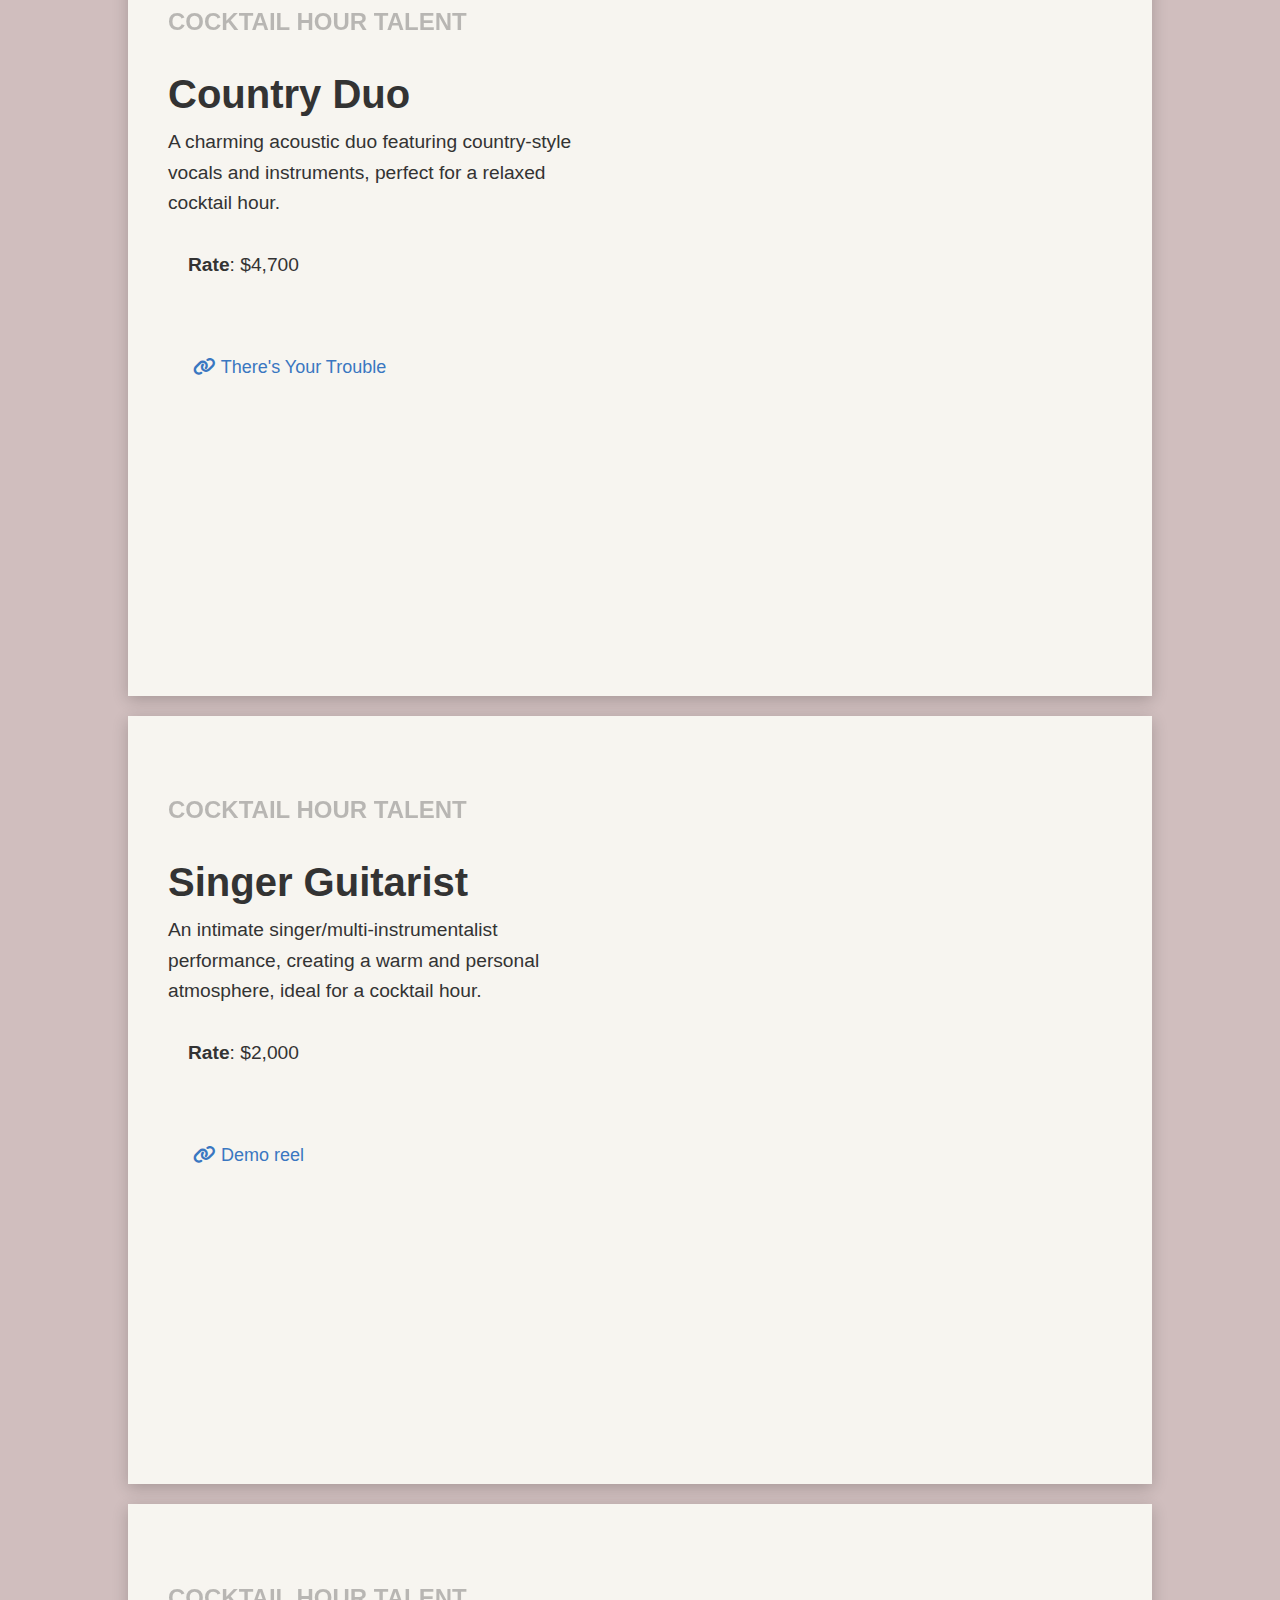
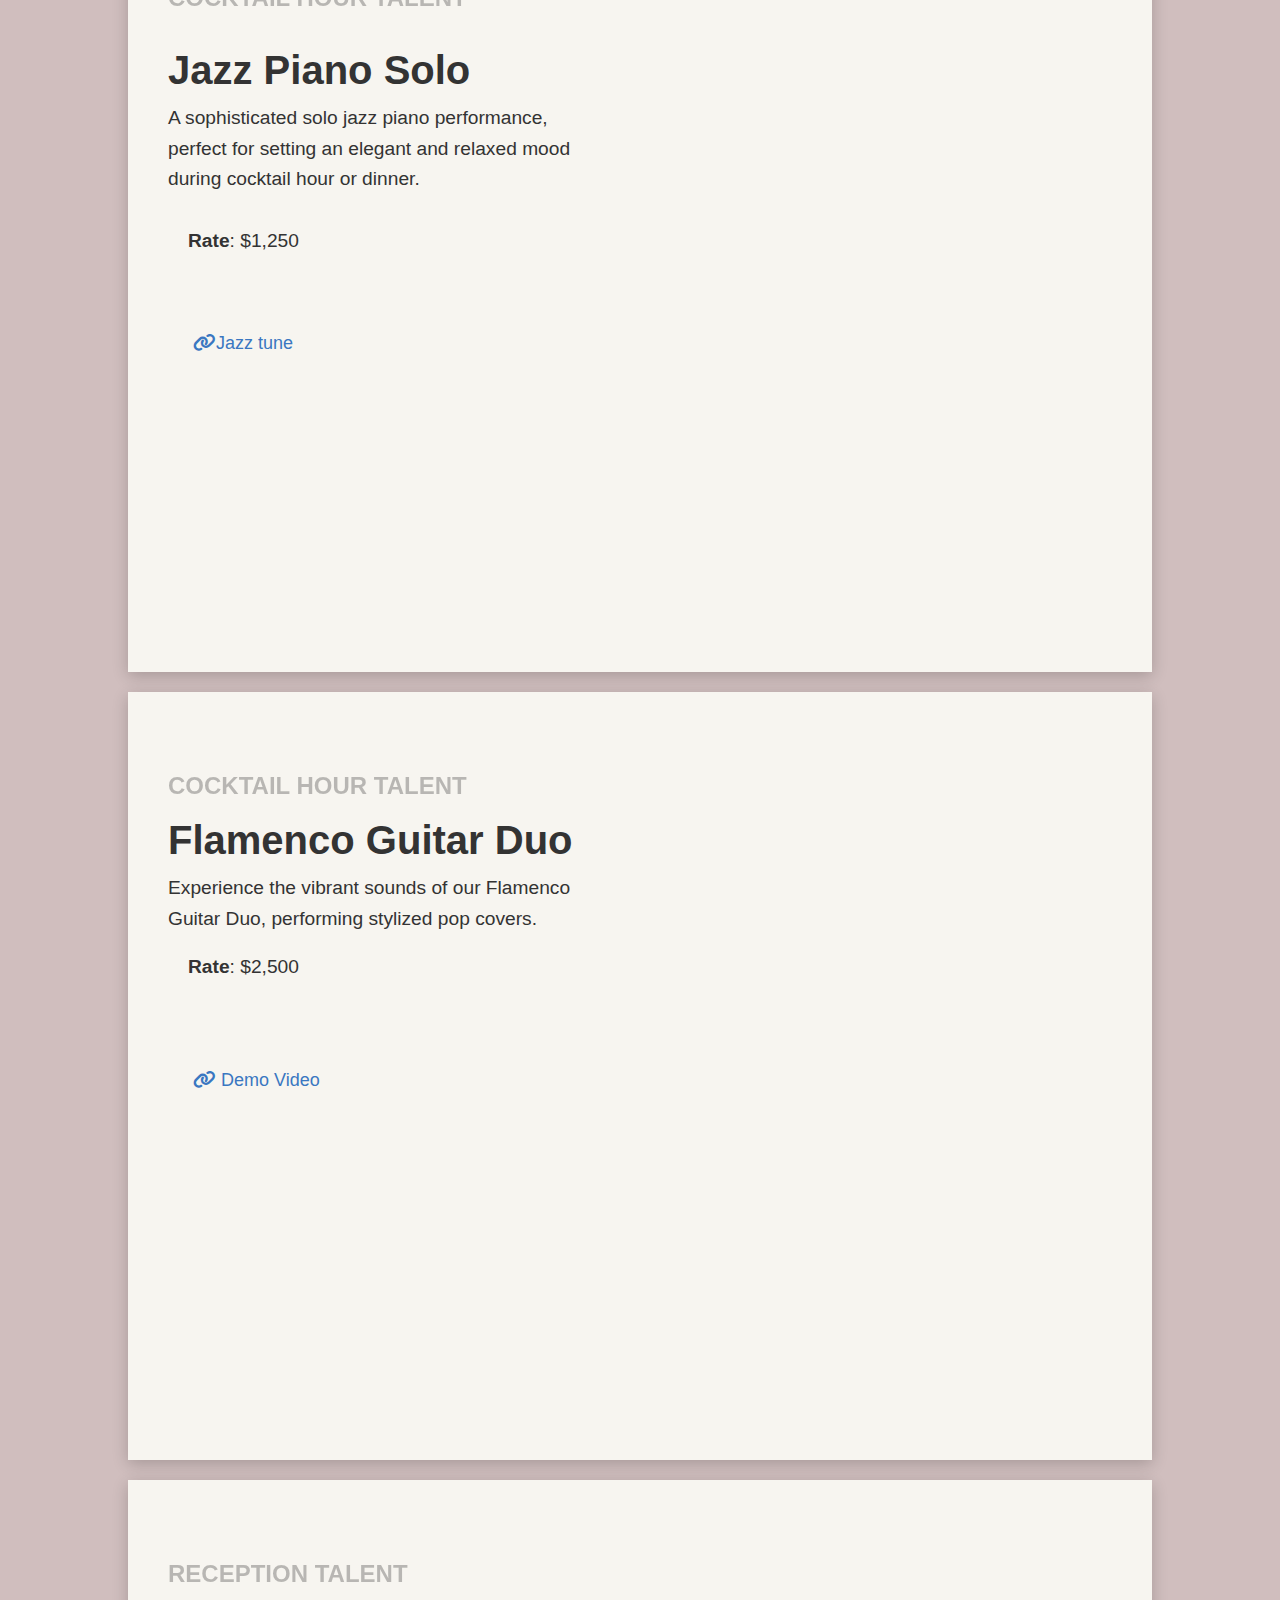
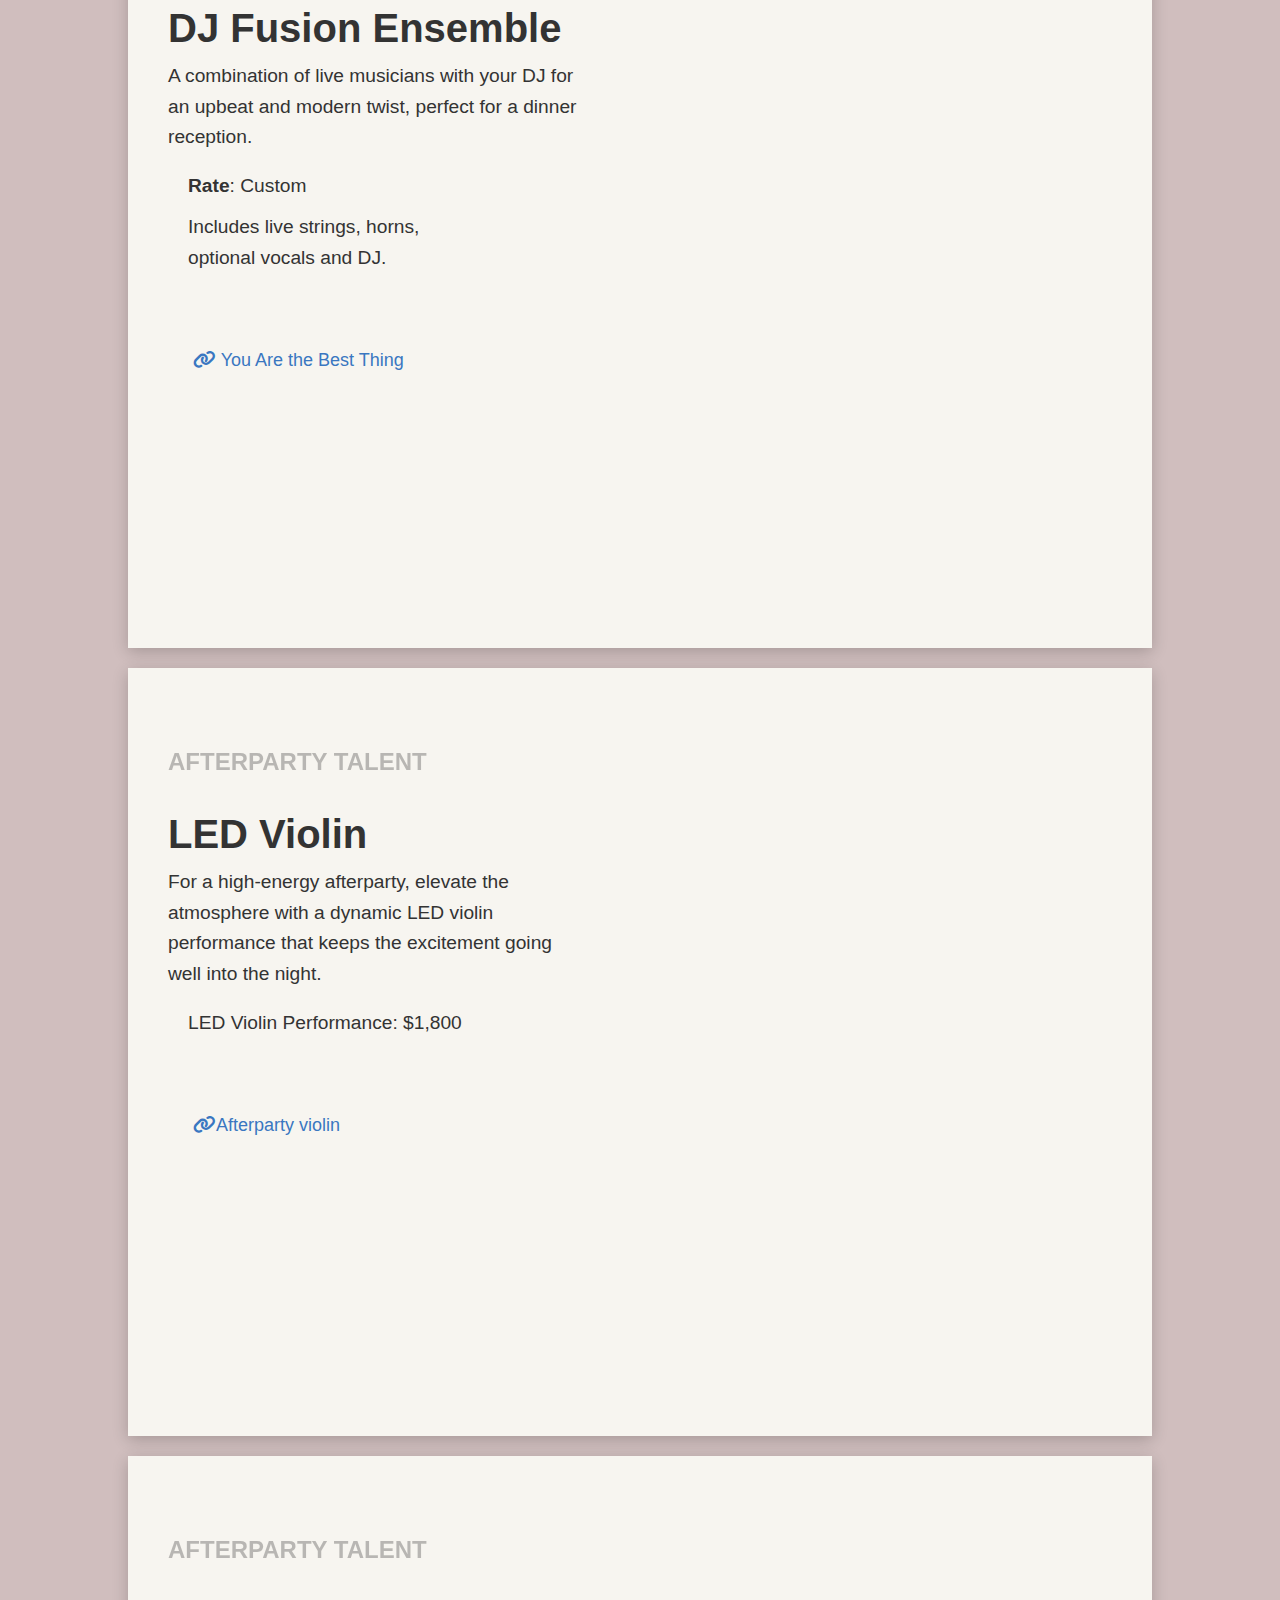
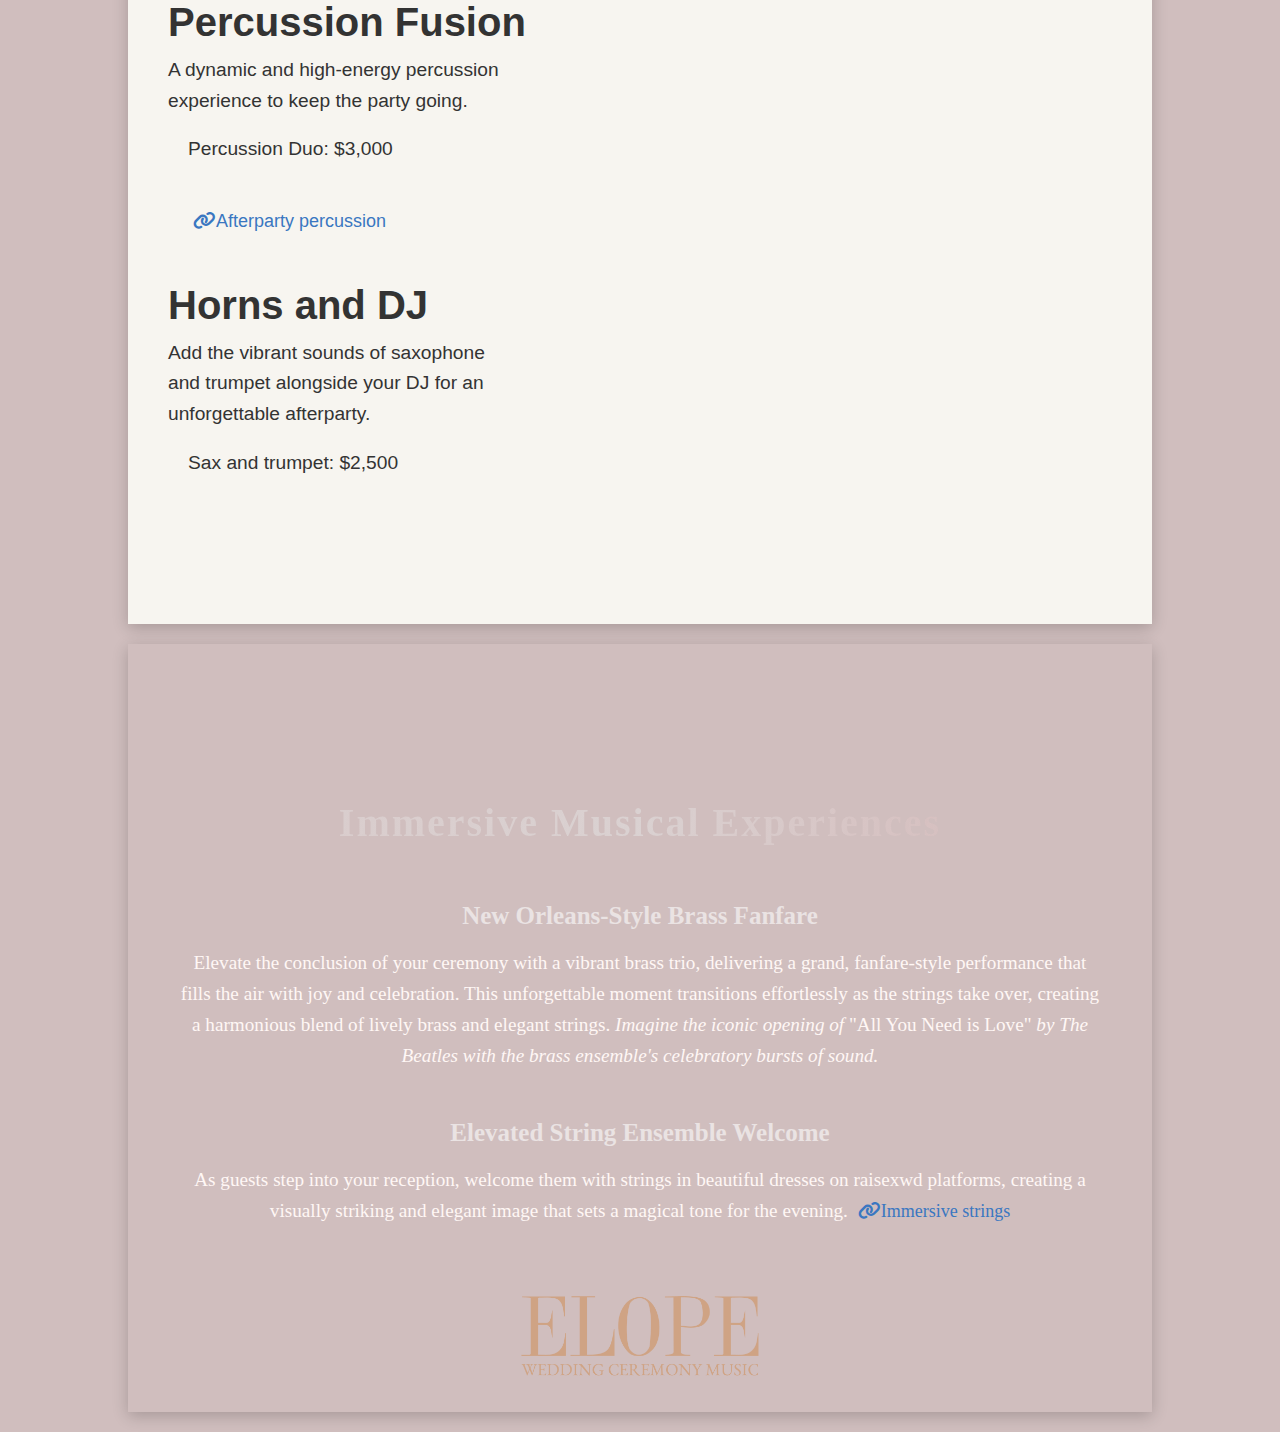
==== commit 3adcb32e: "main file correction" ====
--- a/main-pres.html
+++ b/main-pres.html
@@ -33,7 +33,7 @@
                     </ul>
                 </div>
                 <div class="bottom-image">
-                    <img src="logo.png" alt="logo">
+                    <img src="images/logo.png" alt="logo">
                 </div>
             </div>
 
@@ -50,7 +50,7 @@
                     <p>String Quartet for the ceremony and <br>cocktail hour.</p>
                     <ul>
                         <br>
-                        <li><span style="font-weight: bold;">Rate</span>: $3,500</li>
+                        <li><span style="font-weight: bold;">Rate</span>: $3,700</li>
                         <br>
                         <br>
 
@@ -211,7 +211,7 @@
                     <p>An intimate singer/multi-instrumentalist performance, creating a warm and personal atmosphere, ideal for a cocktail hour.</p>
                     <ul>
                         <br>
-                        <li><span style="font-weight: bold;">Rate</span>: $5,000</li>
+                        <li><span style="font-weight: bold;">Rate</span>: $2,000</li>
                         <br>
                         <br>
                         
@@ -250,6 +250,33 @@
                     </ul>
                 </div>
             </div>
+            
+            <div class="slide">
+                <div class="background-image-flamenco"></div>
+                <div class="dark-overlay"></div>
+                <div class="image-strip-flamenco"></div>
+                <div class="content-top-left">
+                    <h3>COCKTAIL HOUR TALENT</h3>
+                    <br>
+                    <h2>Flamenco Guitar Duo</h2>
+                    <p>Experience the vibrant sounds of our Flamenco Guitar Duo, performing stylized pop covers.</p>
+                    <br>
+                    <ul style="width: 300px;">
+                        <li><span style="font-weight: bold;">Rate</span>: $2,500</li>
+                        
+                        <li>
+                            <br>
+                            <br>
+                        <li>
+                            <a href="https://youtu.be/KzI1XER_G5M" target="_blank">
+                                <i class="fas fa-link"></i> Demo Video
+                            </a>
+                        </li>
+                        </li>
+                    </ul>
+                </div>
+            </div>
+            
 
             <div class="slide">
                 <div class="background-image-fusion"></div>
@@ -348,16 +375,16 @@
                     
                     <!-- New Orleans-Style Brass Fanfare -->
                     <h3>New Orleans-Style Brass Fanfare</h3><br>
-                    <p class="description">Elevate the conclusion of your ceremony with a vibrant brass trio, delivering a grand, fanfare-style performance that fills the air with joy and celebration. This unforgettable moment transitions effortlessly as the strings take over, creating a harmonious blend of lively brass and elegant strings. <em>Imagine the iconic opening of</em> "All You Need is Love" <em>by The Beatles.</em></p>
+                    <p class="description">Elevate the conclusion of your ceremony with a vibrant brass trio, delivering a grand, fanfare-style performance that fills the air with joy and celebration. This unforgettable moment transitions effortlessly as the strings take over, creating a harmonious blend of lively brass and elegant strings. <em>Imagine the iconic opening of</em> "All You Need is Love" <em>by The Beatles with the brass ensemble's celebratory bursts of sound.</em></p>
                     <br>
                     <!-- Elevated String Ensemble Welcome -->
                     <h3>Elevated String Ensemble Welcome</h3><br>
-                    <p class="description">As guests step into your reception, welcome them with strings in beautiful dresses on raised platforms, creating a visually striking and elegant image that sets a magical tone for the evening. <a href="https://youtube.com/shorts/TlRKB86W8Kg?feature=share" target="_blank">
+                    <p class="description">As guests step into your reception, welcome them with strings in beautiful dresses on raisexwd platforms, creating a visually striking and elegant image that sets a magical tone for the evening. <a href="https://youtube.com/shorts/TlRKB86W8Kg?feature=share" target="_blank">
                         <i class="fas fa-link"></i>Immersive strings
                         </a></p>
                     
                     <div class="bottom-image">
-                        <img src="logo.png" alt="logo">
+                        <img src="images/logo.png" alt="logo">
                     </div>
                 </div>
                 
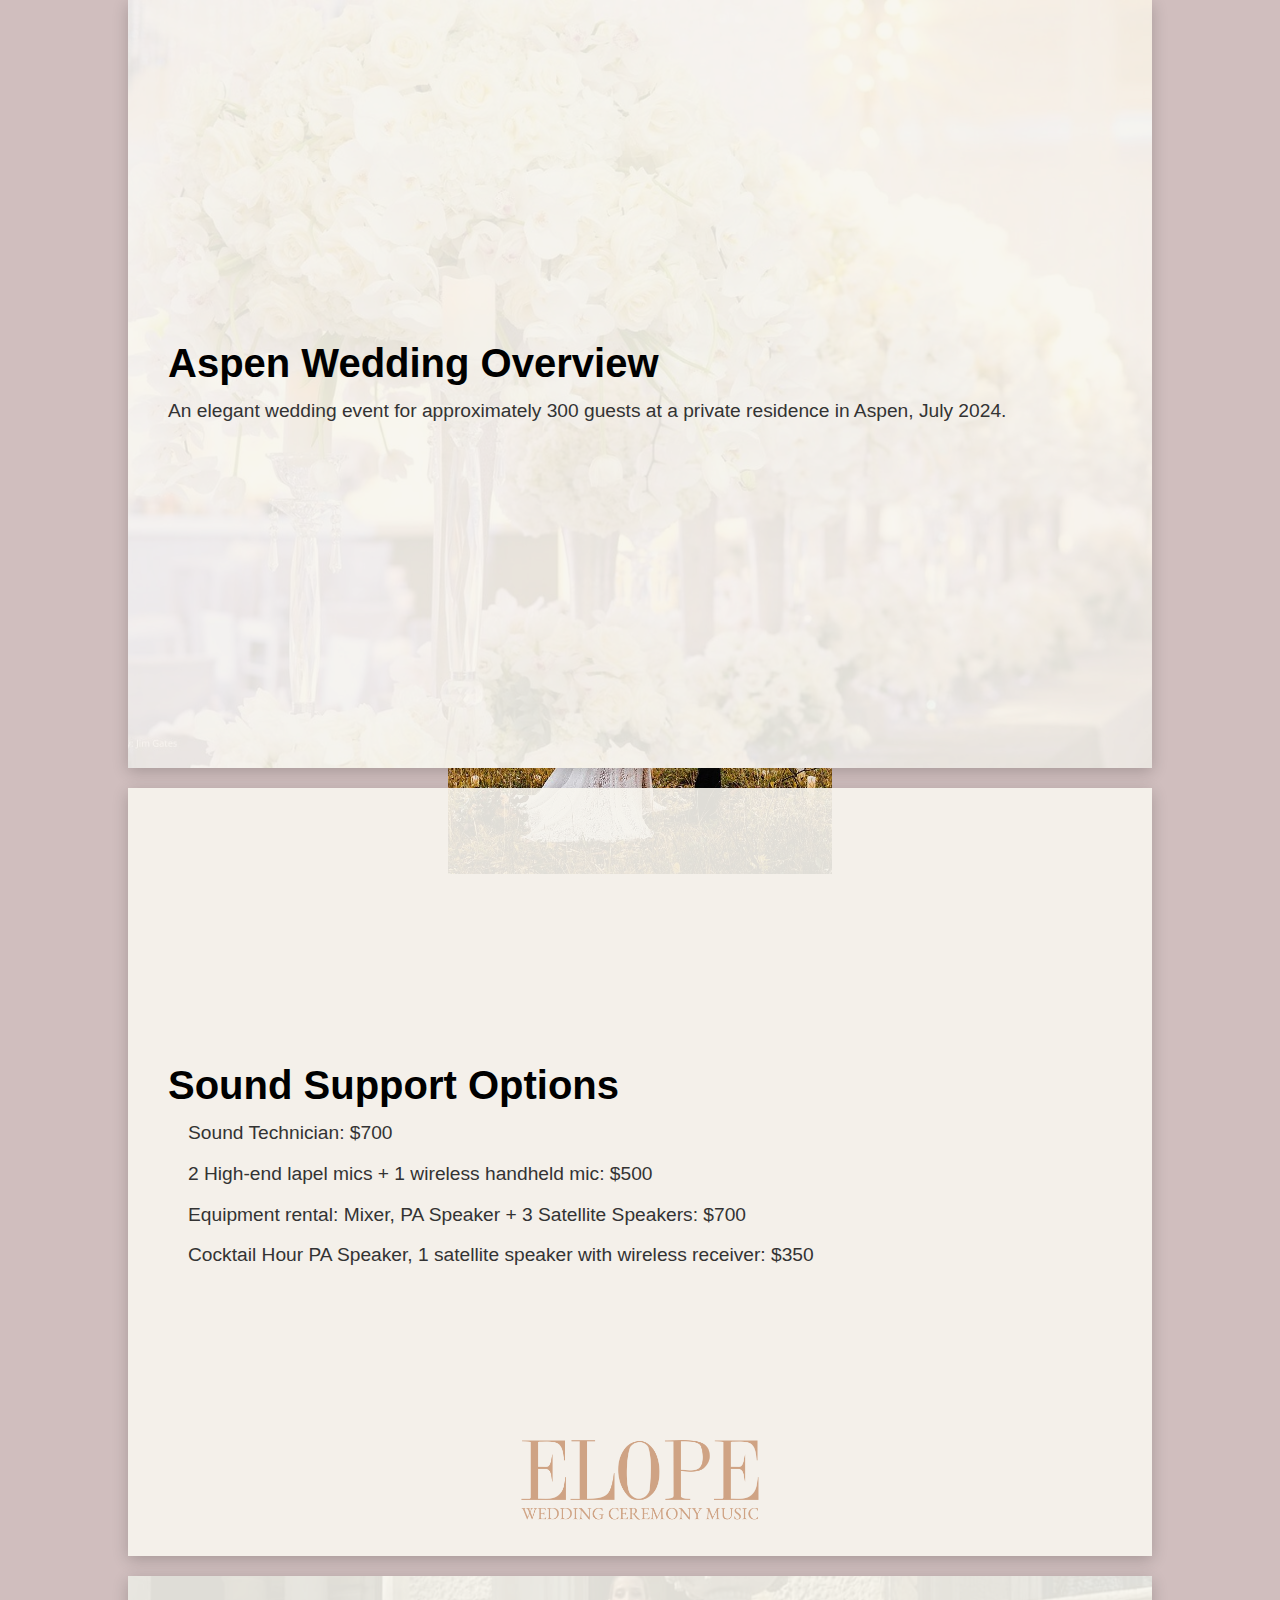
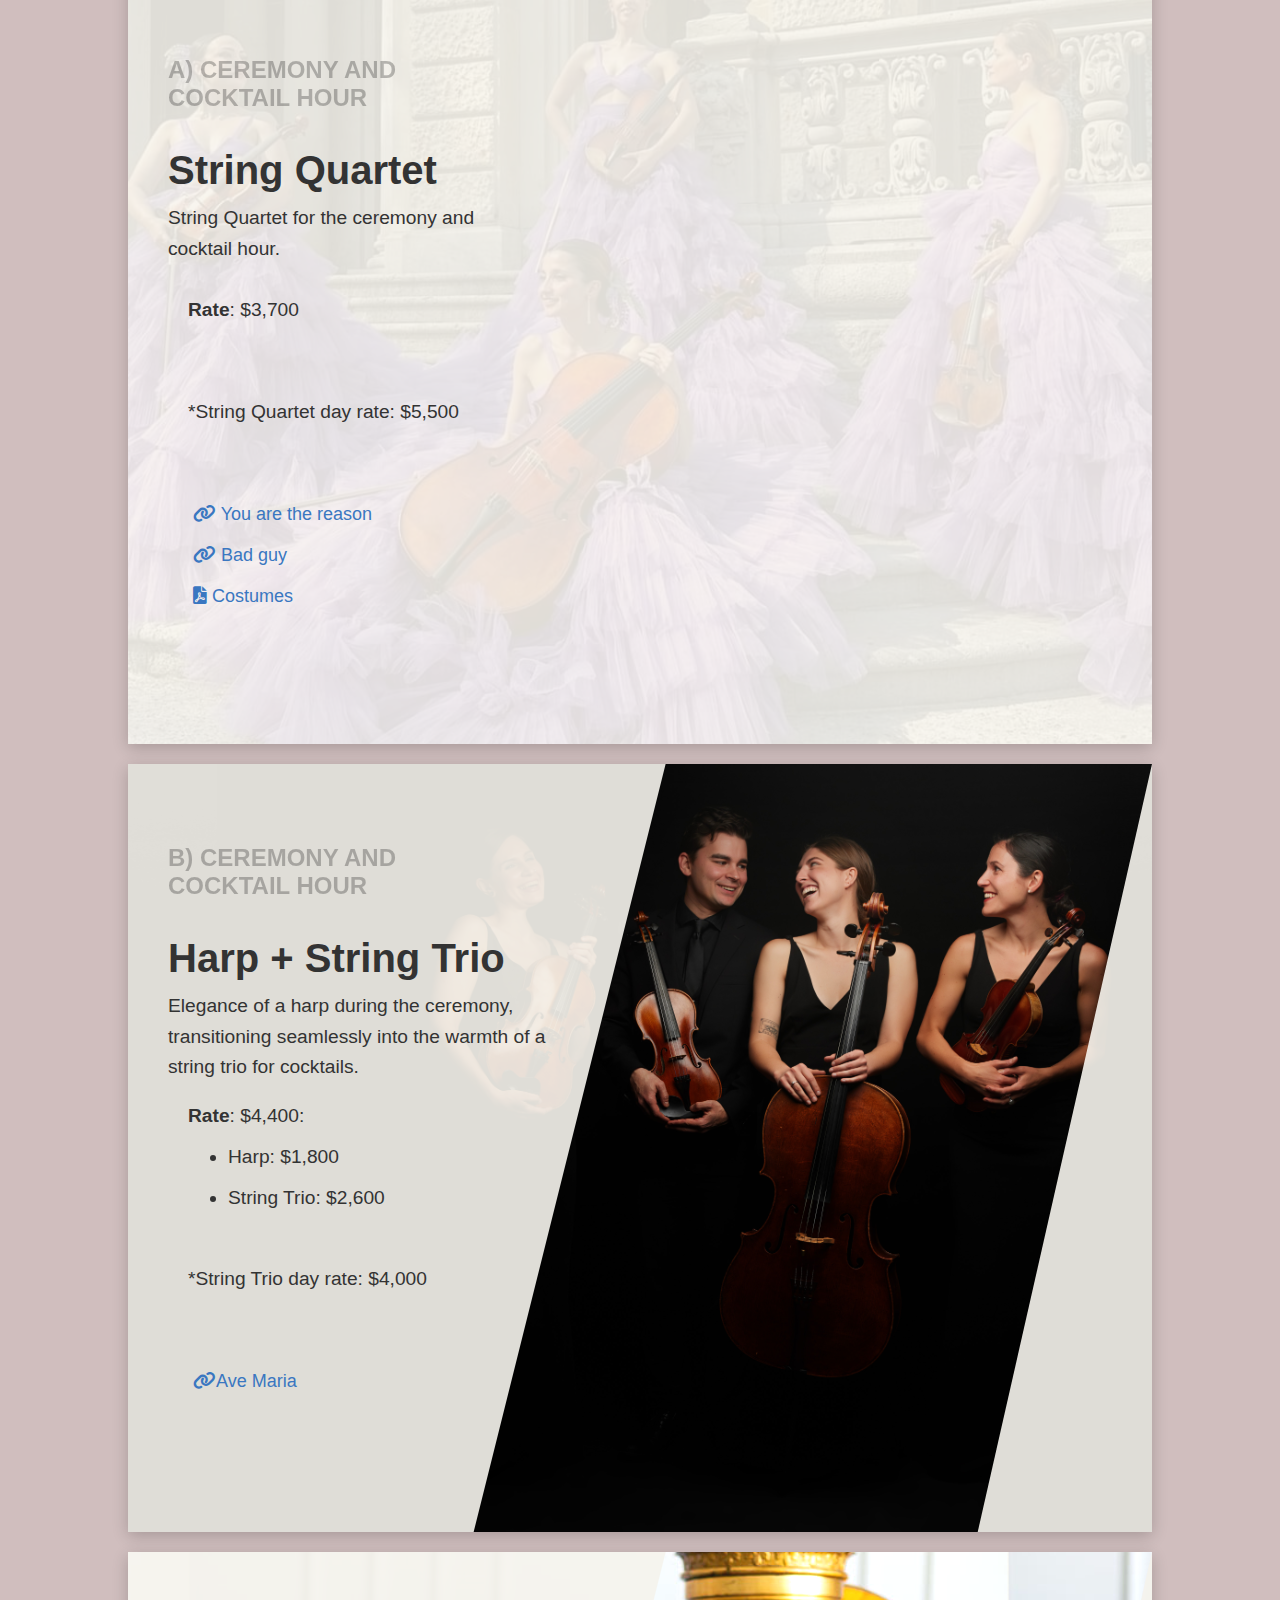
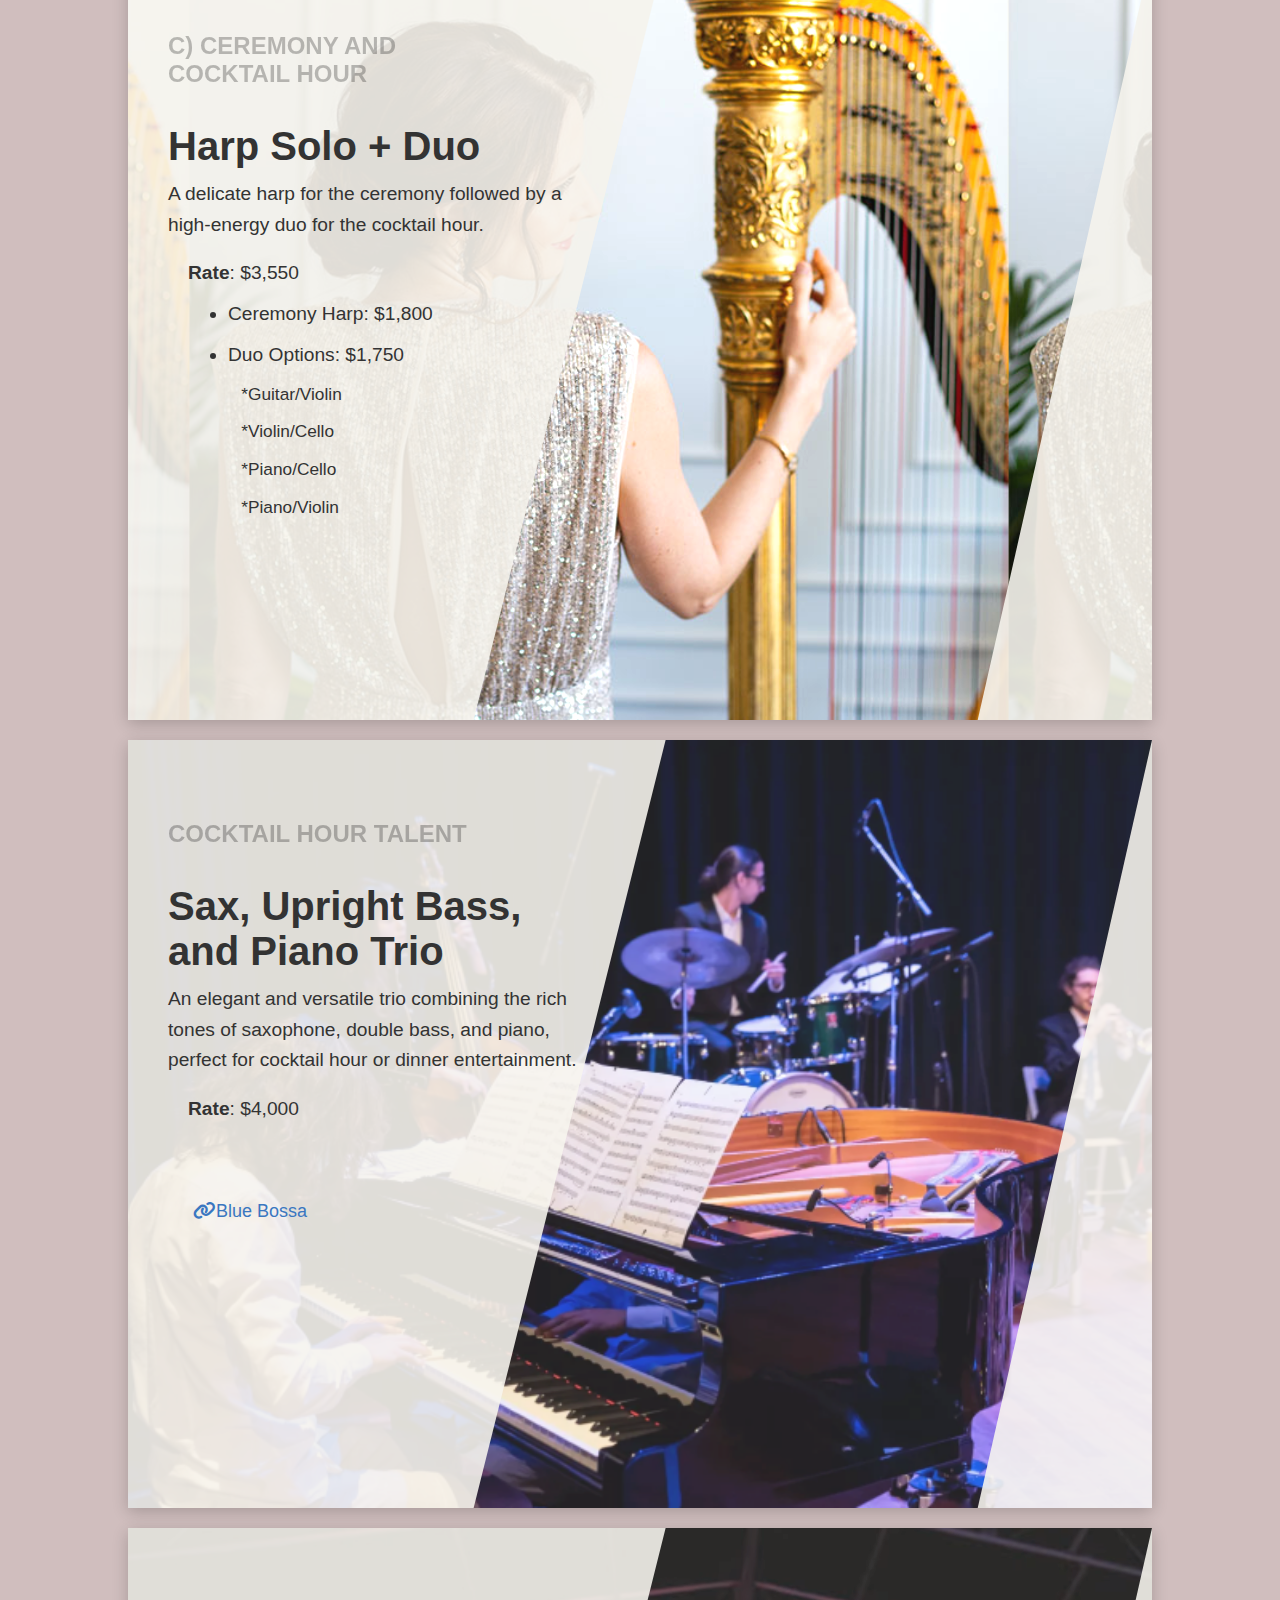
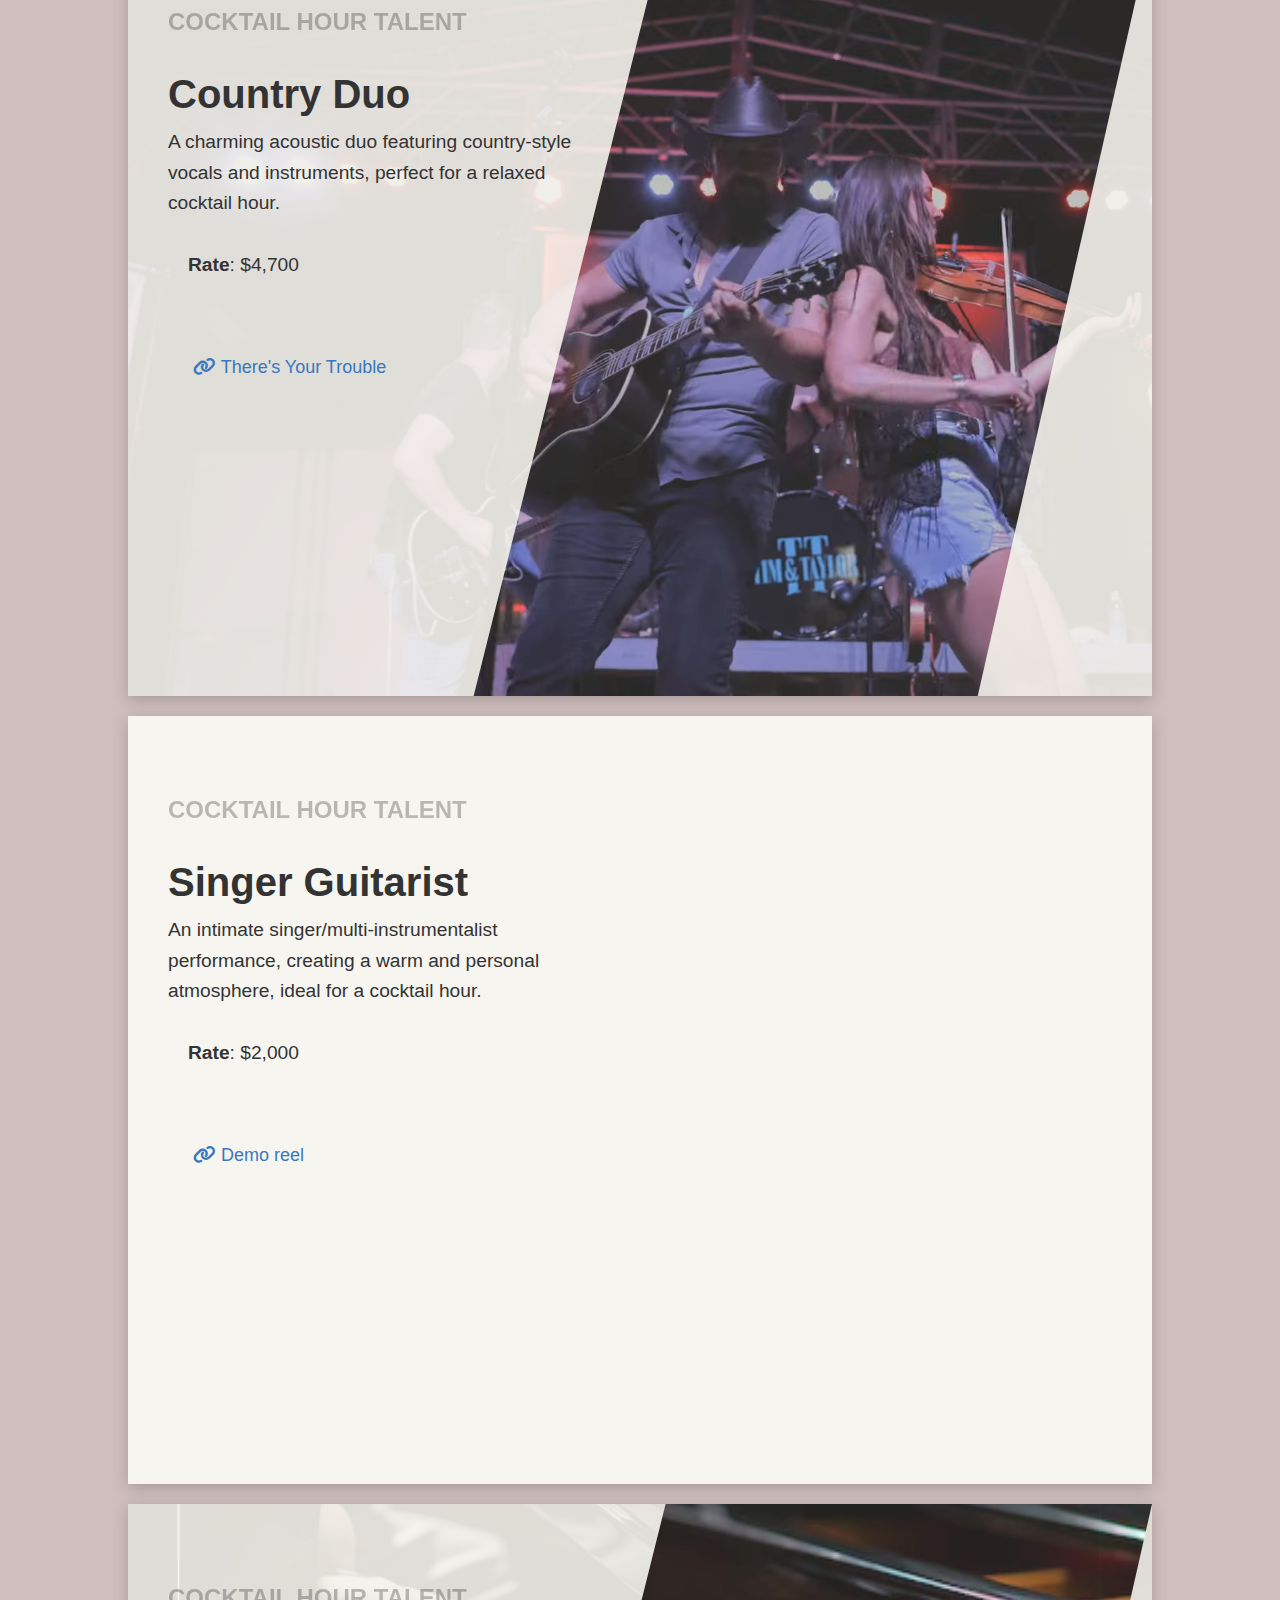
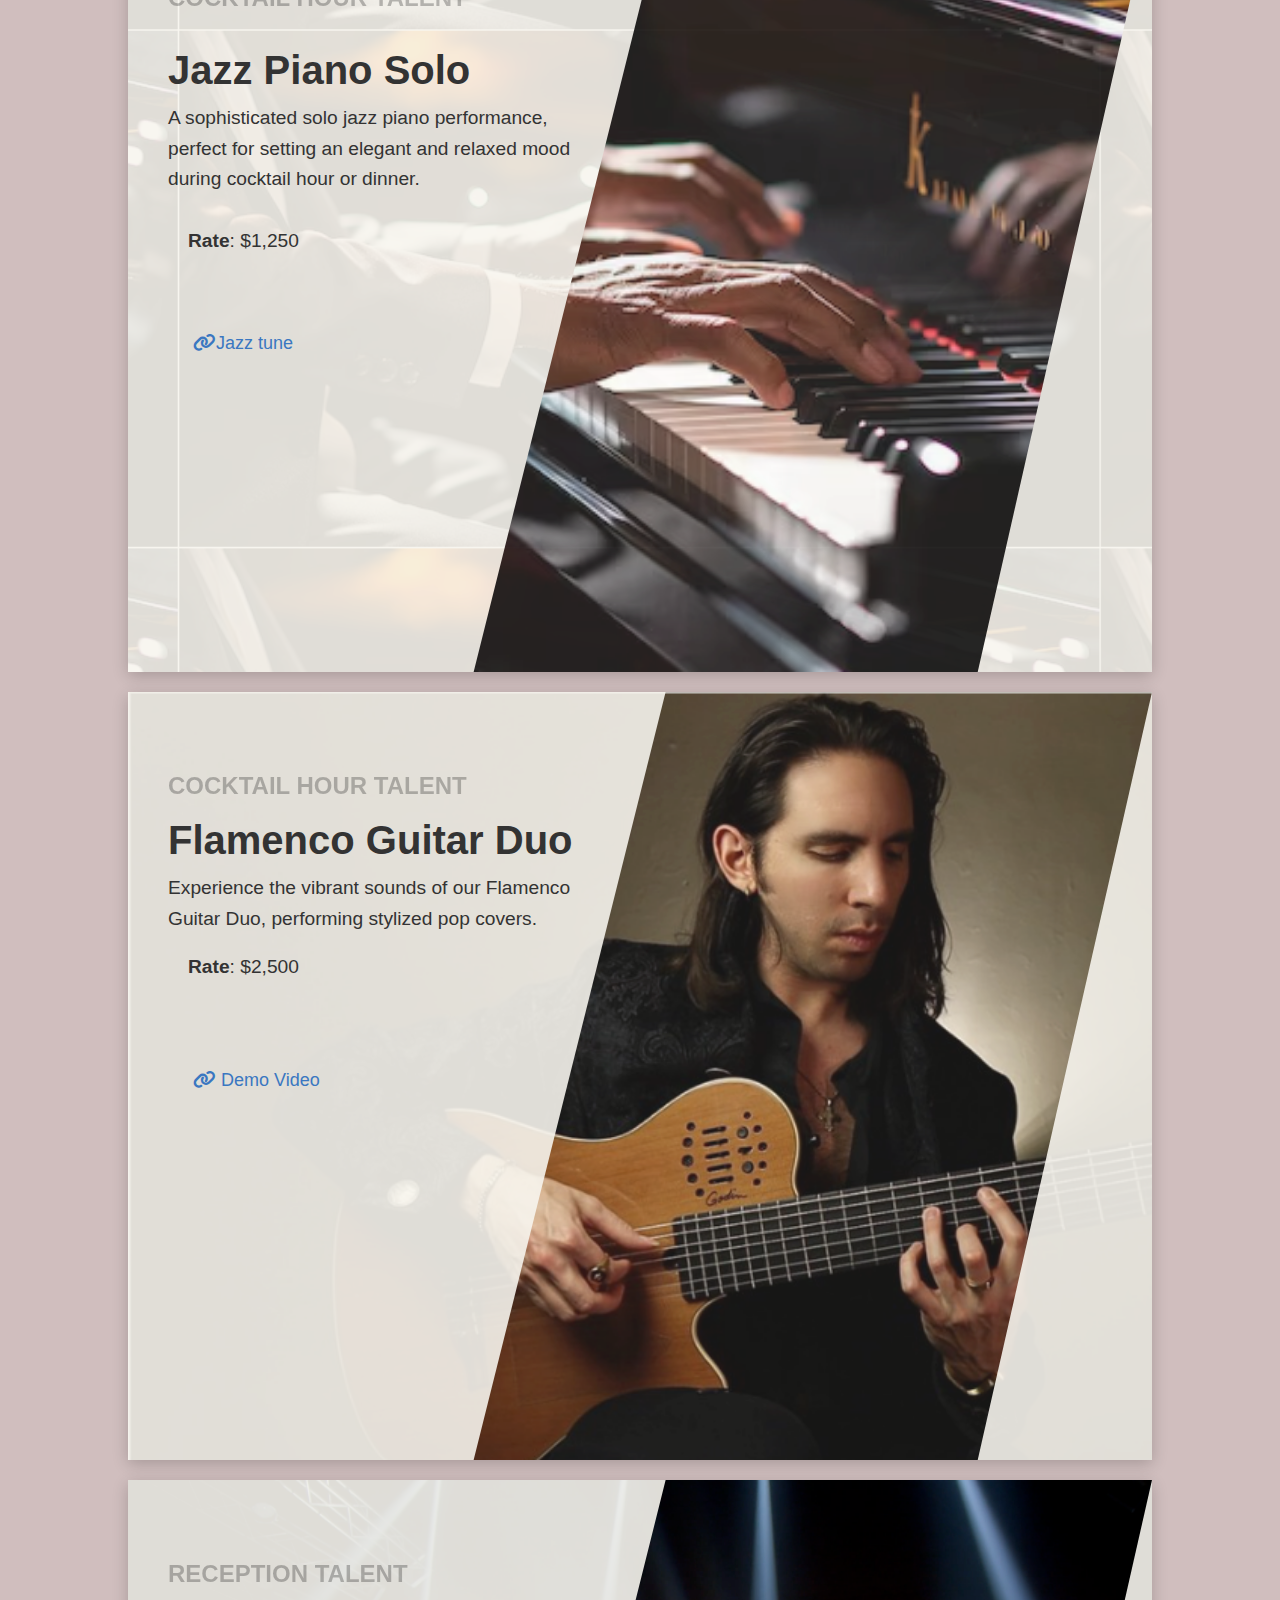
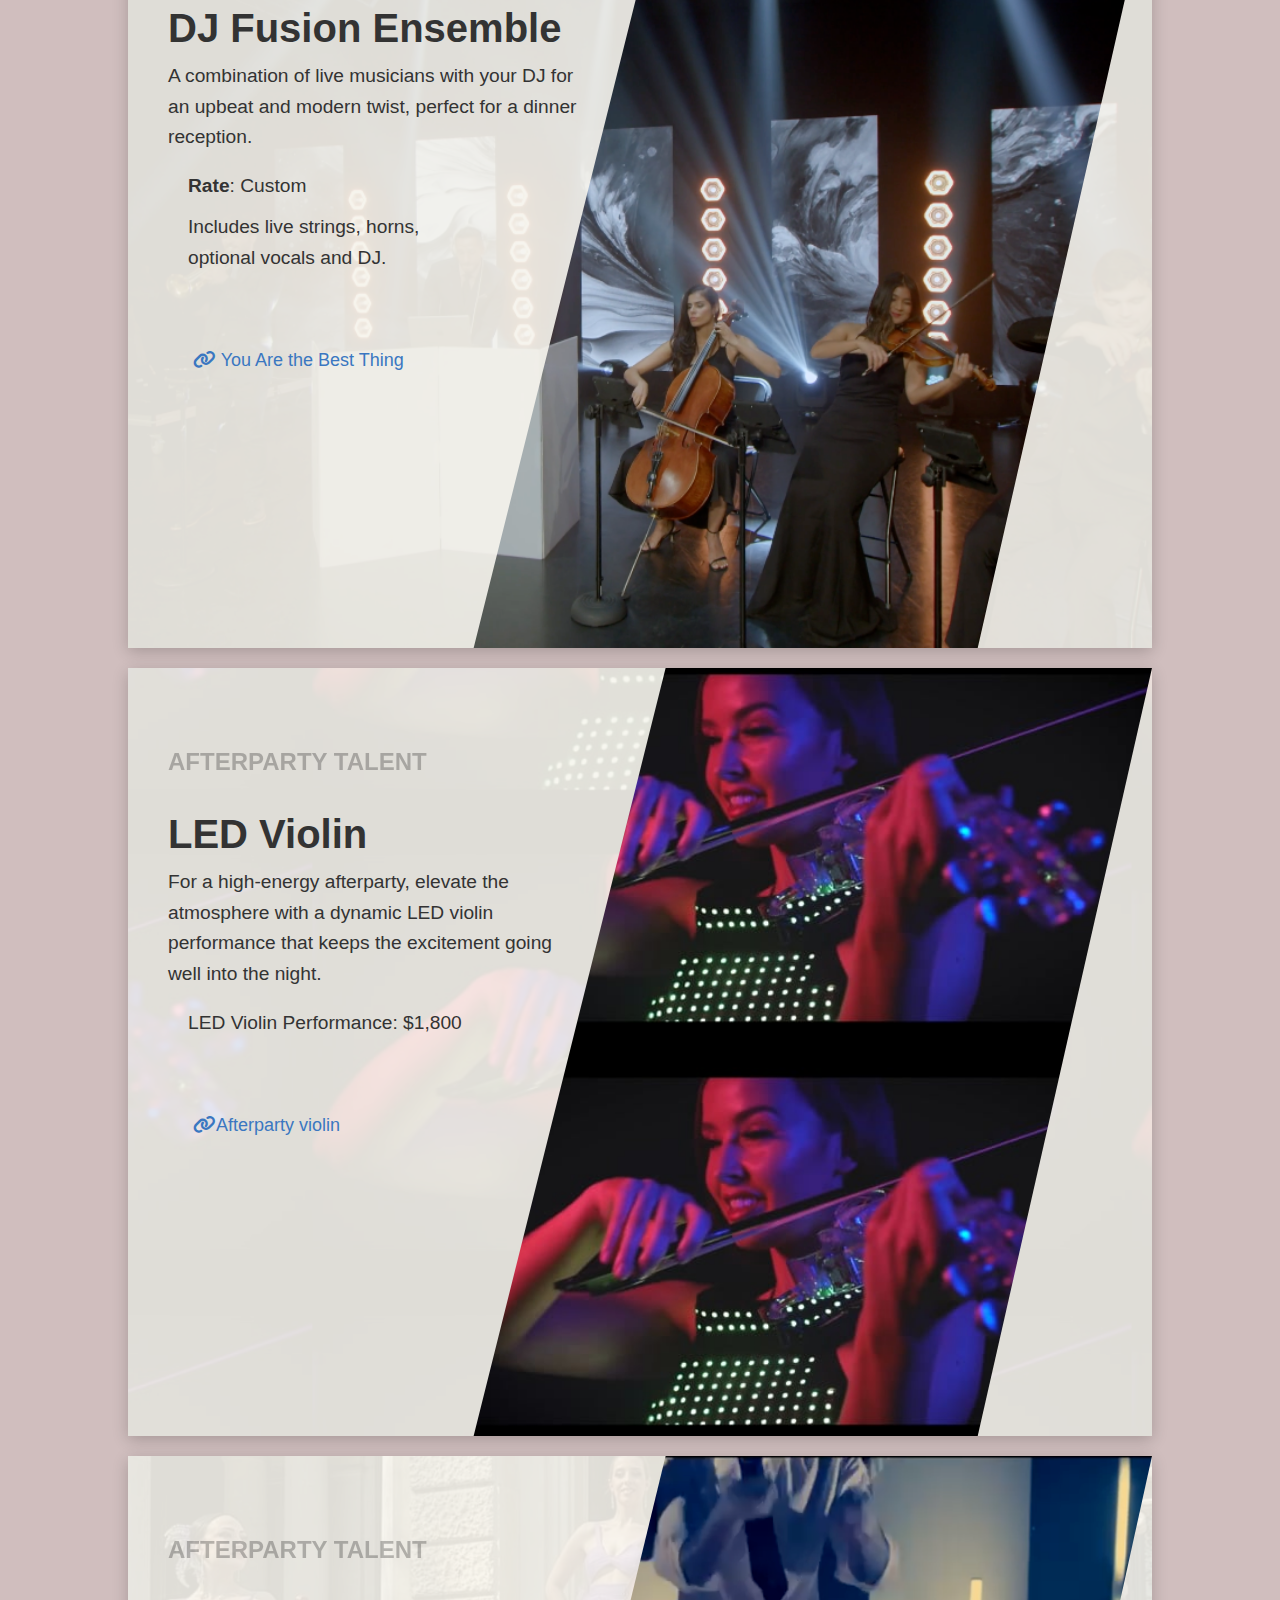
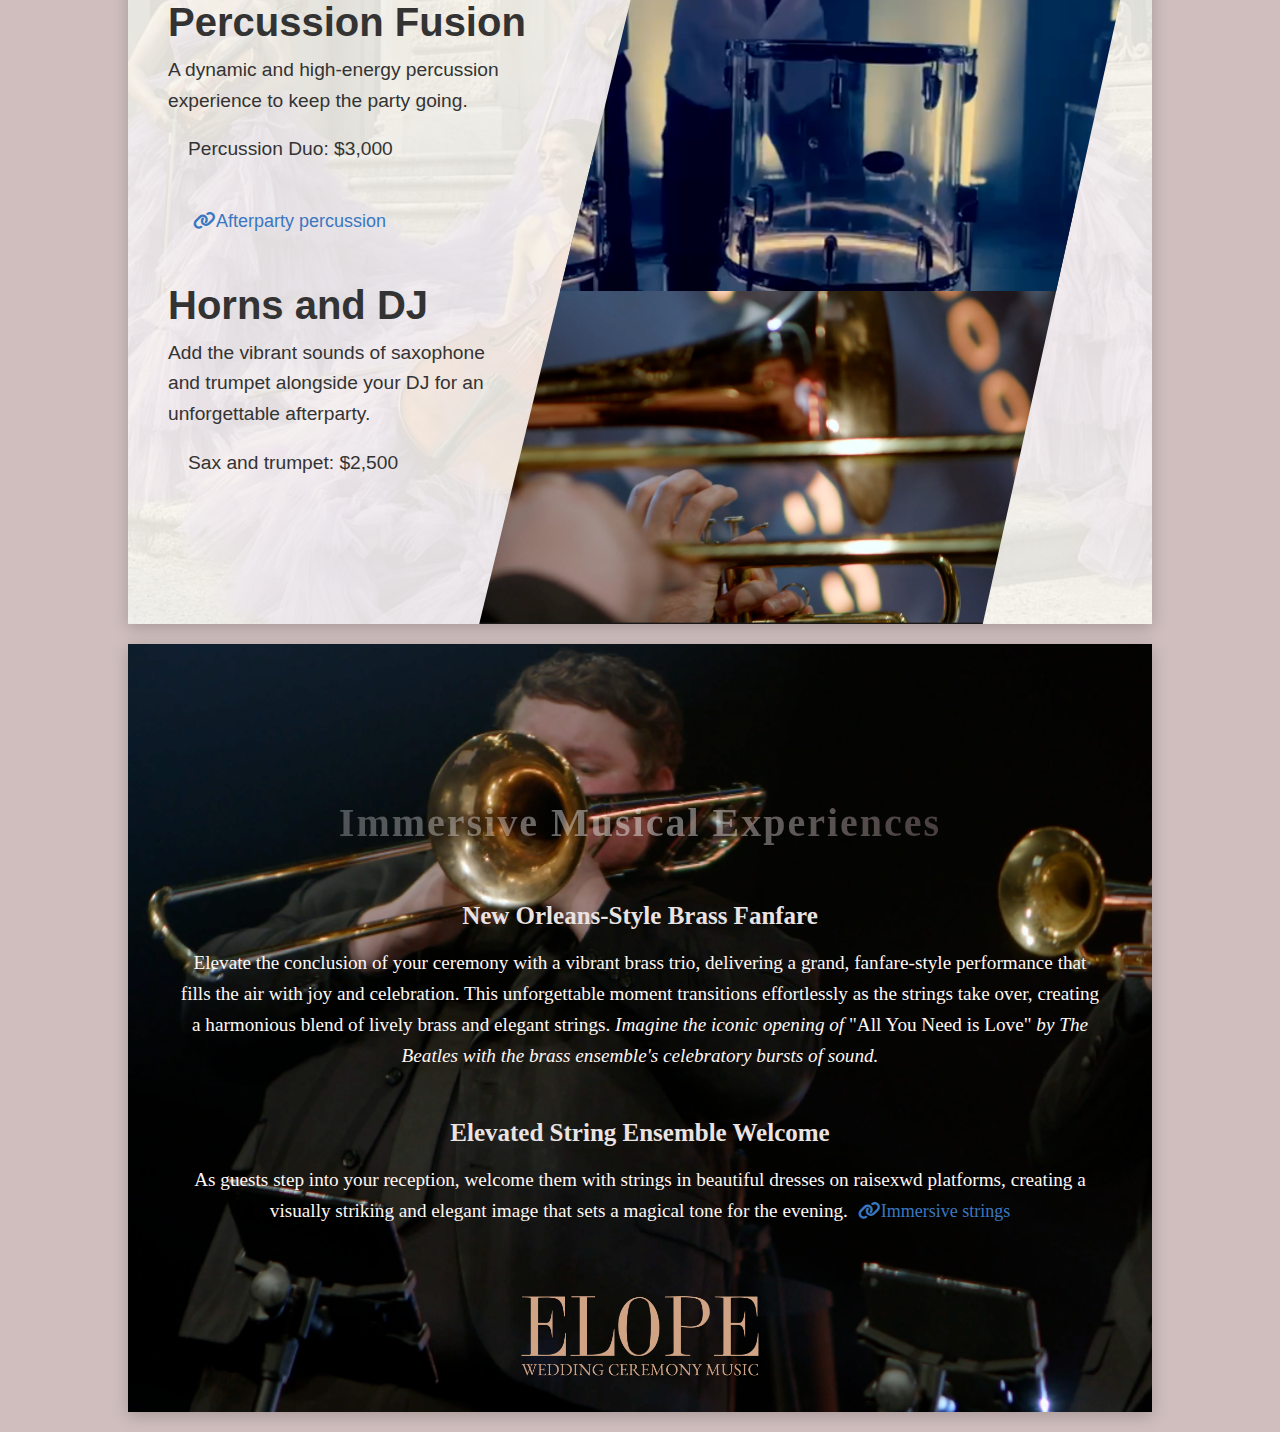
==== commit c408273a: "fixed links" ====
--- a/main-pres.html
+++ b/main-pres.html
@@ -70,8 +70,8 @@
                         </li>
 
                         <li>
-                            <a href="https://example.com" target="_blank">
-                                <i class="fas fa-file-pdf"></i> Costumes
+                            <a href="https://feelgd777.github.io/Presentation/" target="_blank">
+                                <i class="fas fa-file-pdf"></i>  Costumes
                             </a>
                         </li>
 
--- a/styles.css
+++ b/styles.css
@@ -11,11 +11,10 @@
     flex-direction: column;
     justify-content: center;
     align-items: center;
-    width: ;
     font-family: 'Arial', sans-serif;
     margin: 0;
     padding: 0;
-    background-image: url('wedding4.jpg'); /* Set your background image */
+    background-image: url('images/wedding4.jpg'); /* Set your background image */
     background-size: 30%; /* Cover the entire body */
     background-attachment: fixed; /* Keep the background fixed */
     background-position: top; /* Center the background */
@@ -49,166 +48,194 @@
     left: 0;
     width: 100%;
     height: 100%;
-    background-image: url('quartett.jpg'); /* Your image path */
+    background-image: url('images/quartett.JPG'); /* Your image path */
+    background-size: 100%;
+    background-position: 90%;
+    z-index: 1; /* Set below overlays */
+    /* padding: 20px; */
+}
+.background-image-flamenco {
+    position: absolute;
+    top: 0;
+    left: 0;
+    width: 100%;
+    height: 100%;
+    background-repeat: no-repeat;
+    background-image: url('images/flamenco.png'); /* Replace with your image path */
+    background-size: 140%;
+    z-index: 1; /* Set below overlays */
+    /* padding: 20px; */
+}
+
+/* Background Image */
+.background-image-perc {
+    position: absolute;
+    top: 0;
+    left: 0;
+    width: 100%;
+    height: 100%;
+    background-image: url('images/quartett.jpg'); /* Your image path */
     background-size: 80%;
     background-position: 90%;
     z-index: 1; /* Set below overlays */
     /* padding: 20px; */
 }
-/* Background Image */
-.background-image-perc {
-    position: absolute;
-    top: 0;
-    left: 0;
-    width: 100%;
-    height: 100%;
-    background-image: url('quartett.jpg'); /* Your image path */
+.background-image-electric {
+    position: absolute;
+    top: 0;
+    left: 0;
+    width: 100%;
+    height: 100%;
+    background-image: url('images/electric.jpg'); /* Your image path */
     background-size: 80%;
     background-position: 90%;
     z-index: 1; /* Set below overlays */
     /* padding: 20px; */
 }
-.background-image-electric {
-    position: absolute;
-    top: 0;
-    left: 0;
-    width: 100%;
-    height: 100%;
-    background-image: url('electric.jpg'); /* Your image path */
+.background-image-strings {
+    position: absolute;
+    top: 0;
+    left: 0;
+    width: 100%;
+    height: 100%;
+    background-image: url('images/strings.JPEG'); /* Your image path */
+    background-size: cover;
+    background-position: center;
+    z-index: 1; /* Set below overlays */
+    /* padding: 20px; */
+    background-position: -70%;
+}
+.background-image-harp {
+    position: absolute;
+    top: 0;
+    left: 0;
+    width: 100%;
+    height: 100%;
+    background-image: url('images/Harpist.jpg'); /* Your image path */
+    background-size: cover;
+    background-size: 80%;
+    background-position: 30%;
+    z-index: 1; /* Set below overlays */
+    /* padding: 20px; */
+    
+
+}
+.background-image-fusion {
+    position: absolute;
+    top: 0;
+    left: 0;
+    width: 100%;
+    height: 100%;
+    background-image: url('images/dj-fusion2.png'); /* Your image path */
+    background-size: cover;
+    background-position: right;
+    z-index: 1; /* Set below overlays */
+}
+.background-image-aspen {
+    position: absolute;
+    top: 0;
+    left: 0;
+    width: 100%;
+    height: 100%;
+    background-image: url('images/flowers.jpg'); /* Your image path */
+    background-size: cover;
+    background-position: center;
+    z-index: 1; /* Set below overlays */
+}
+.background-image-piano {
+    position: absolute;
+    top: 0;
+    left: 0;
+    width: 100%;
+    height: 100%;
+    background-size: 90%;
+    background-repeat: repeat;
+    background-image: url('images/piano3.png'); /* Replace with your image path */
+    background-position: center;
+    z-index: 1; /* Set below overlays */
+}
+.background-image-sax {
+    position: absolute;
+    top: 0;
+    left: 0;
+    width: 100%;
+    height: 100%;
+    background-image: url('images/sax-trio.png'); /* Your image path */
+    background-size: cover;
+    background-position: center;
+    z-index: 1; /* Set below overlays */
+    
+}
+.background-image-country {
+    position: absolute;
+    top: 0;
+    left: 0;
+    width: 100%;
+    height: 100%;
+    background-image: url('images/country_1.png'); /* Your image path */
+    background-size: cover;
+    background-position: center;
+    z-index: 1; /* Set below overlays */
+    background-position: 10%
+    
+}
+.background-image-andy {
+    position: absolute;
+    top: 0;
+    left: 0;
+    width: 100%;
+    height: 100%;
+    background-image: url('images/andy-2.jpg'); /* Your image path */
+    background-size: 180%;
+    background-position: 15%;
+    z-index: 1; /* Set below overlays */
+}
+
+/* Dark Overlay */
+.dark-overlay {
+    position: absolute;
+    top: 0;
+    left: 0;
+    width: 100%;
+    height: 100%;
+    background-color: rgba(247, 245, 238, 0.9); /* Adjust opacity for the dark effect */
+    z-index: 2; /* Set above background image */
+}
+
+.content {
+    z-index: 2
+}
+
+/* Diagonal Band Image Strip */
+.image-strip {
+    position: absolute;
+    top: 0;
+    left: 0;
+    width: 100%;
+    height: 100%;
+    background-image: url('images/quartett.jpg'); /* Replace with your image path */
     background-size: 80%;
     background-position: 90%;
-    z-index: 1; /* Set below overlays */
-    /* padding: 20px; */
-}
-.background-image-strings {
-    position: absolute;
-    top: 0;
-    left: 0;
-    width: 100%;
-    height: 100%;
-    background-image: url('strings.JPEG'); /* Your image path */
-    background-size: cover;
-    background-position: center;
-    z-index: 1; /* Set below overlays */
-    /* padding: 20px; */
-    background-position: -70%;
-}
-.background-image-harp {
-    position: absolute;
-    top: 0;
-    left: 0;
-    width: 100%;
-    height: 100%;
-    background-image: url('Harpist.jpg'); /* Your image path */
-    background-size: cover;
-    background-size: 80%;
-    background-position: 30%;
-    z-index: 1; /* Set below overlays */
-    /* padding: 20px; */
-    
-
-}
-.background-image-fusion {
-    position: absolute;
-    top: 0;
-    left: 0;
-    width: 100%;
-    height: 100%;
-    background-image: url('dj-fusion2.png'); /* Your image path */
-    background-size: cover;
-    background-position: right;
-    z-index: 1; /* Set below overlays */
-}
-.background-image-aspen {
-    position: absolute;
-    top: 0;
-    left: 0;
-    width: 100%;
-    height: 100%;
-    background-image: url('flowers.jpg'); /* Your image path */
-    background-size: cover;
-    background-position: center;
-    z-index: 1; /* Set below overlays */
-}
-.background-image-piano {
-    position: absolute;
-    top: 0;
-    left: 0;
-    width: 100%;
-    height: 100%;
-    background-size: 90%;
-    background-repeat: repeat;
-    background-image: url('piano3.png'); /* Replace with your image path */
-    background-position: center;
-    z-index: 1; /* Set below overlays */
-}
-.background-image-sax {
-    position: absolute;
-    top: 0;
-    left: 0;
-    width: 100%;
-    height: 100%;
-    background-image: url('sax-trio.png'); /* Your image path */
-    background-size: cover;
-    background-position: center;
-    z-index: 1; /* Set below overlays */
-    
-}
-.background-image-country {
-    position: absolute;
-    top: 0;
-    left: 0;
-    width: 100%;
-    height: 100%;
-    background-image: url('country_1.png'); /* Your image path */
-    background-size: cover;
-    background-position: center;
-    z-index: 1; /* Set below overlays */
-    background-position: 10%
-    
-}
-.background-image-andy {
-    position: absolute;
-    top: 0;
-    left: 0;
-    width: 100%;
-    height: 100%;
-    background-image: url('andy-2.jpg'); /* Your image path */
-    background-size: 180%;
-    background-position: 15%;
-    z-index: 1; /* Set below overlays */
-}
-
-/* Dark Overlay */
-.dark-overlay {
-    position: absolute;
-    top: 0;
-    left: 0;
-    width: 100%;
-    height: 100%;
-    background-color: rgba(247, 245, 238, 0.9); /* Adjust opacity for the dark effect */
-    z-index: 2; /* Set above background image */
-}
-
-.content {
-    z-index: 2
-}
-
-/* Diagonal Band Image Strip */
-.image-strip {
-    position: absolute;
-    top: 0;
-    left: 0;
-    width: 100%;
-    height: 100%;
-    background-image: url('quartett.jpg'); /* Replace with your image path */
-    background-size: 80%;
-    background-position: 90%;
     clip-path: polygon(20% 470%, 100% 0%, 60% -40%, 30% 120%);
     opacity: 1;
     z-index: 3; /* Set above dark overlay */
 
 }
+.image-strip-flamenco {
+    position: absolute;
+    top: 0;
+    left: 0;
+    width: 100%;
+    height: 100%;
+    background-repeat: no-repeat;
+    background-image: url('images/flamenco.png'); /* Replace with your image path */
+    background-size: 140%;
+    background-position: cover;
+    clip-path: polygon(20% 470%, 100% 0%, 60% -40%, 30% 120%);
+    opacity: 0.9;
+    z-index: 3; /* Set above dark overlay */
+
+}
 .image-strip-perc {
     position: absolute;
     top: 0;
@@ -216,7 +243,7 @@
     background-repeat: no-repeat;
     width: 100%;
     height: 103%;
-    background-image: url('perc.png'), url('trombone.png'); /* Replace with your image path */
+    background-image: url('images/perc.png'), url('images/trombone.png'); /* Replace with your image path */
     background-size: 100%, 85%;
     background-position: top, bottom;
     clip-path: polygon(20% 470%, 100% 0%, 60% -40%, 30% 120%);
@@ -230,7 +257,7 @@
     left: 0;
     width: 100%;
     height: 100%;
-    background-image: url('electric.jpg'); /* Replace with your image path */
+    background-image: url('images/electric.jpg'); /* Replace with your image path */
     background-size: 70%;
     background-position: -130% -6%;
     clip-path: polygon(20% 470%, 100% 0%, 60% -40%, 30% 120%);
@@ -244,7 +271,7 @@
     left: 0;
     width: 100%;
     height: 100%;
-    background-image: url('strings.JPEG'); /* Replace with your image path */
+    background-image: url('images/strings.JPEG'); /* Replace with your image path */
     background-size: cover;
     background-position: center;
     clip-path: polygon(20% 470%, 100% 0%, 60% -40%, 30% 120%);
@@ -258,7 +285,7 @@
     left: 0;
     width: 100%;
     height: 100%;
-    background-image: url('Harpist.jpg'); /* Replace with your image path */
+    background-image: url('images/Harpist.jpg'); /* Replace with your image path */
     clip-path: polygon(20% 470%, 100% 0%, 60% -40%, 30% 120%);
     opacity: 0.95;
     z-index: 3; /* Set above dark overlay */
@@ -275,7 +302,7 @@
     left: 0;
     width: 100%;
     height: 100%;
-    background-image: url('dj-fusion2.png'); /* Replace with your image path */
+    background-image: url('images/dj-fusion2.png'); /* Replace with your image path */
     background-size: cover;
     background-position: right;
     clip-path: polygon(20% 470%, 100% 0%, 60% -40%, 30% 120%);
@@ -290,7 +317,7 @@
     width: 100%;
     height: 100%;
     background-repeat:no-repeat;
-    background-image: url('piano3.png'); /* Replace with your image path */
+    background-image: url('images/piano3.png'); /* Replace with your image path */
     background-size: 140%;
     background-position: center;
     clip-path: polygon(20% 470%, 100% 0%, 60% -40%, 30% 120%);
@@ -303,7 +330,7 @@
     left: 0;
     width: 100%;
     height: 100%;
-    background-image: url('sax-trio.png'); /* Replace with your image path */
+    background-image: url('images/sax-trio.png'); /* Replace with your image path */
     background-size: cover;
     background-position: center;
     clip-path: polygon(20% 470%, 100% 0%, 60% -40%, 30% 120%);
@@ -316,7 +343,7 @@
     left: 0;
     width: 100%;
     height: 100%;
-    background-image: url('country_1.png'); /* Replace with your image path */
+    background-image: url('images/country_1.png'); /* Replace with your image path */
     background-size: cover;
     background-position: center;
     clip-path: polygon(20% 470%, 100% 0%, 60% -40%, 30% 120%);
@@ -330,11 +357,11 @@
     left: 0;
     width: 100%;
     height: 100%;
-    background-image: url('andy-2.jpg');
+    background-image: url('images/andy-2.jpg');
     background-size: 180%;
     background-position: 15%;
     clip-path: polygon(20% 470%, 100% 0%, 60% -40%, 30% 120%);
-    opacity: 1;
+    opacity: 0.9;
     z-index: 3;
     
     /* background-position: 2%;  */
@@ -438,7 +465,7 @@
 /* Special Slide Styling */
 .special-slide {
     /* background: linear-gradient(to bottom right, #e7b3b3, #a84b4b); */
-    background: url(horns.png);
+    background: url(images/horns.png);
     background-repeat: no-repeat;
     border-radius: 0px;
     padding: 50px;
@@ -476,6 +503,7 @@
     background-size: 800% -900%;
     animation: shimmer 13s infinite;
     -webkit-background-clip: text;
+    background-clip: text;
     color: transparent;
 }
 
@@ -552,6 +580,8 @@
     body {
         background-color: #000; /* Dark background color */
         color: #f4f4f4; /* Light text color */
+        align-self: center;
+        justify-self: center;
     }
 
     .slide {
@@ -560,6 +590,8 @@
         -webkit-print-color-adjust: exact; /* Ensure colors are preserved */
         print-color-adjust: exact;
         page-break-before: always;
+        width: 1024px;
+        margin: 0 auto; /* Center the slide horizontally */
         
     }
 
@@ -574,3 +606,4 @@
         color: rgba(12, 88, 202, 0.558);
     }
 }
+
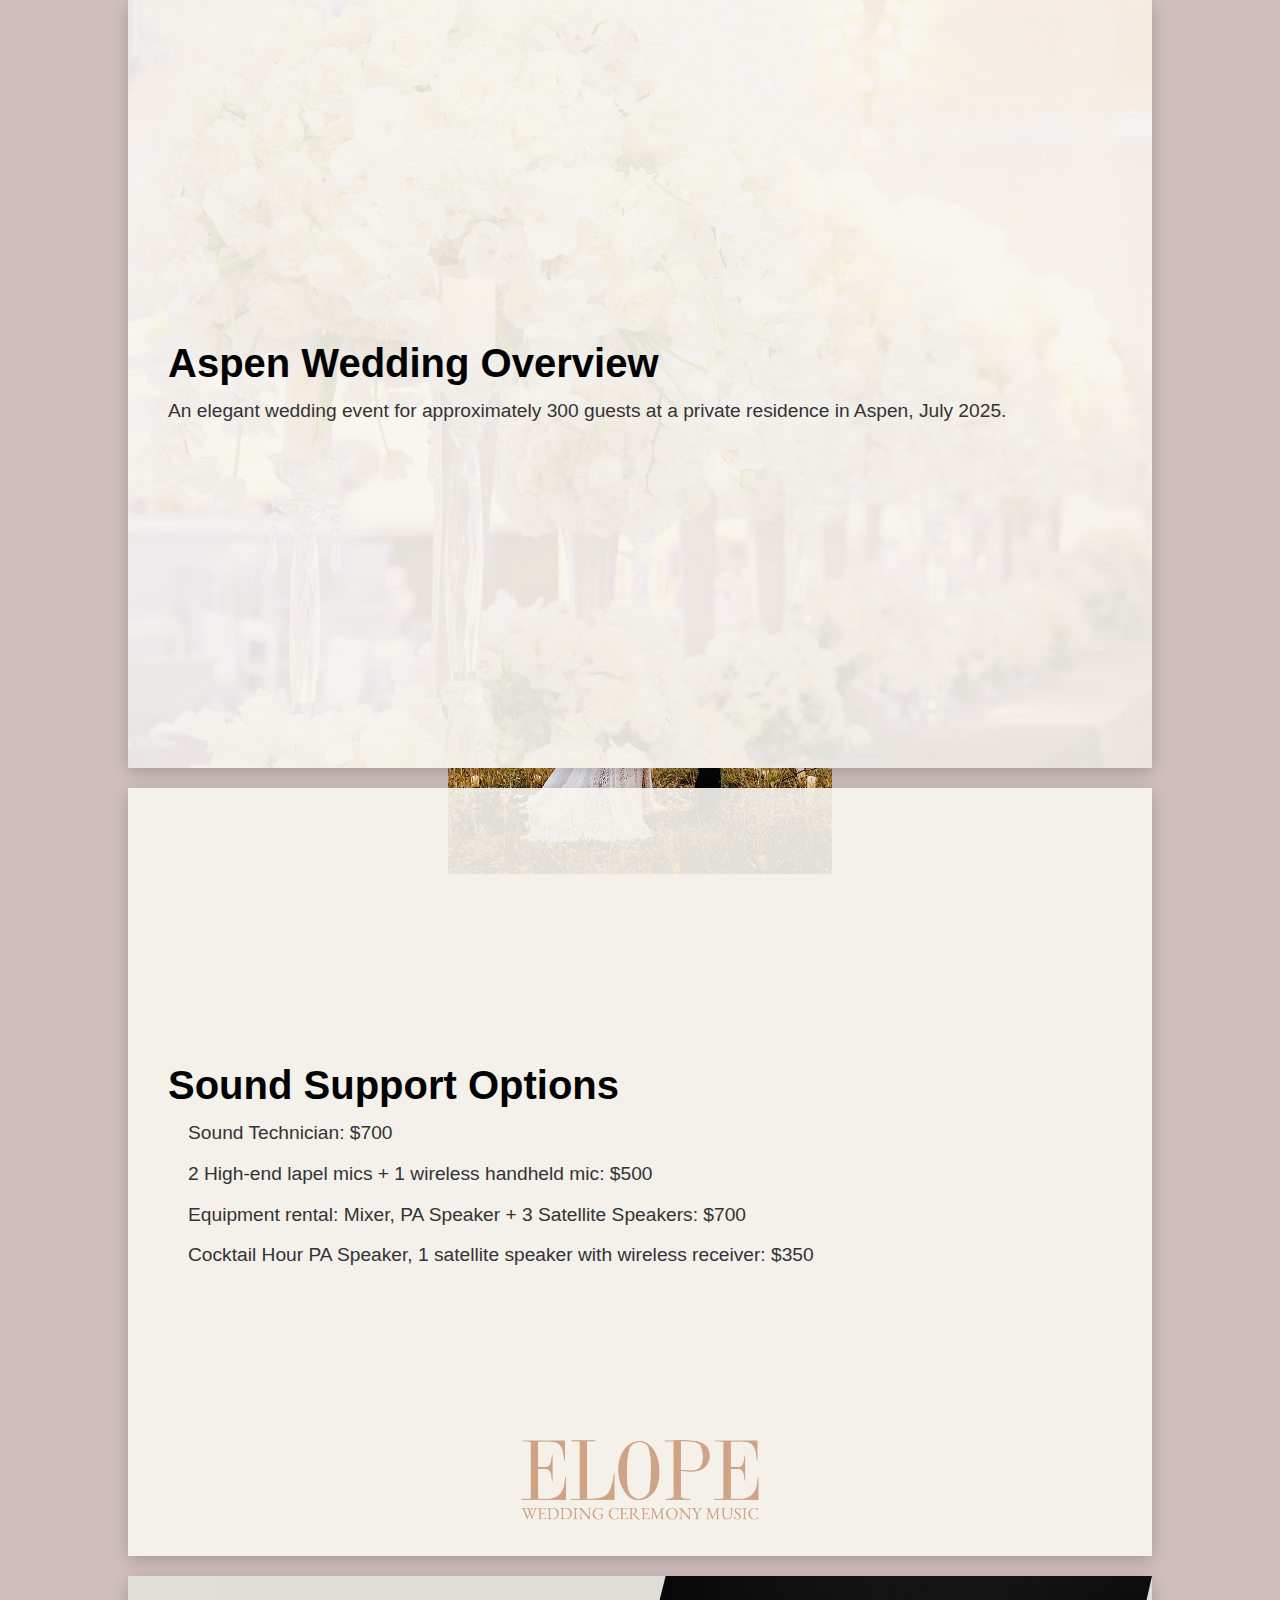
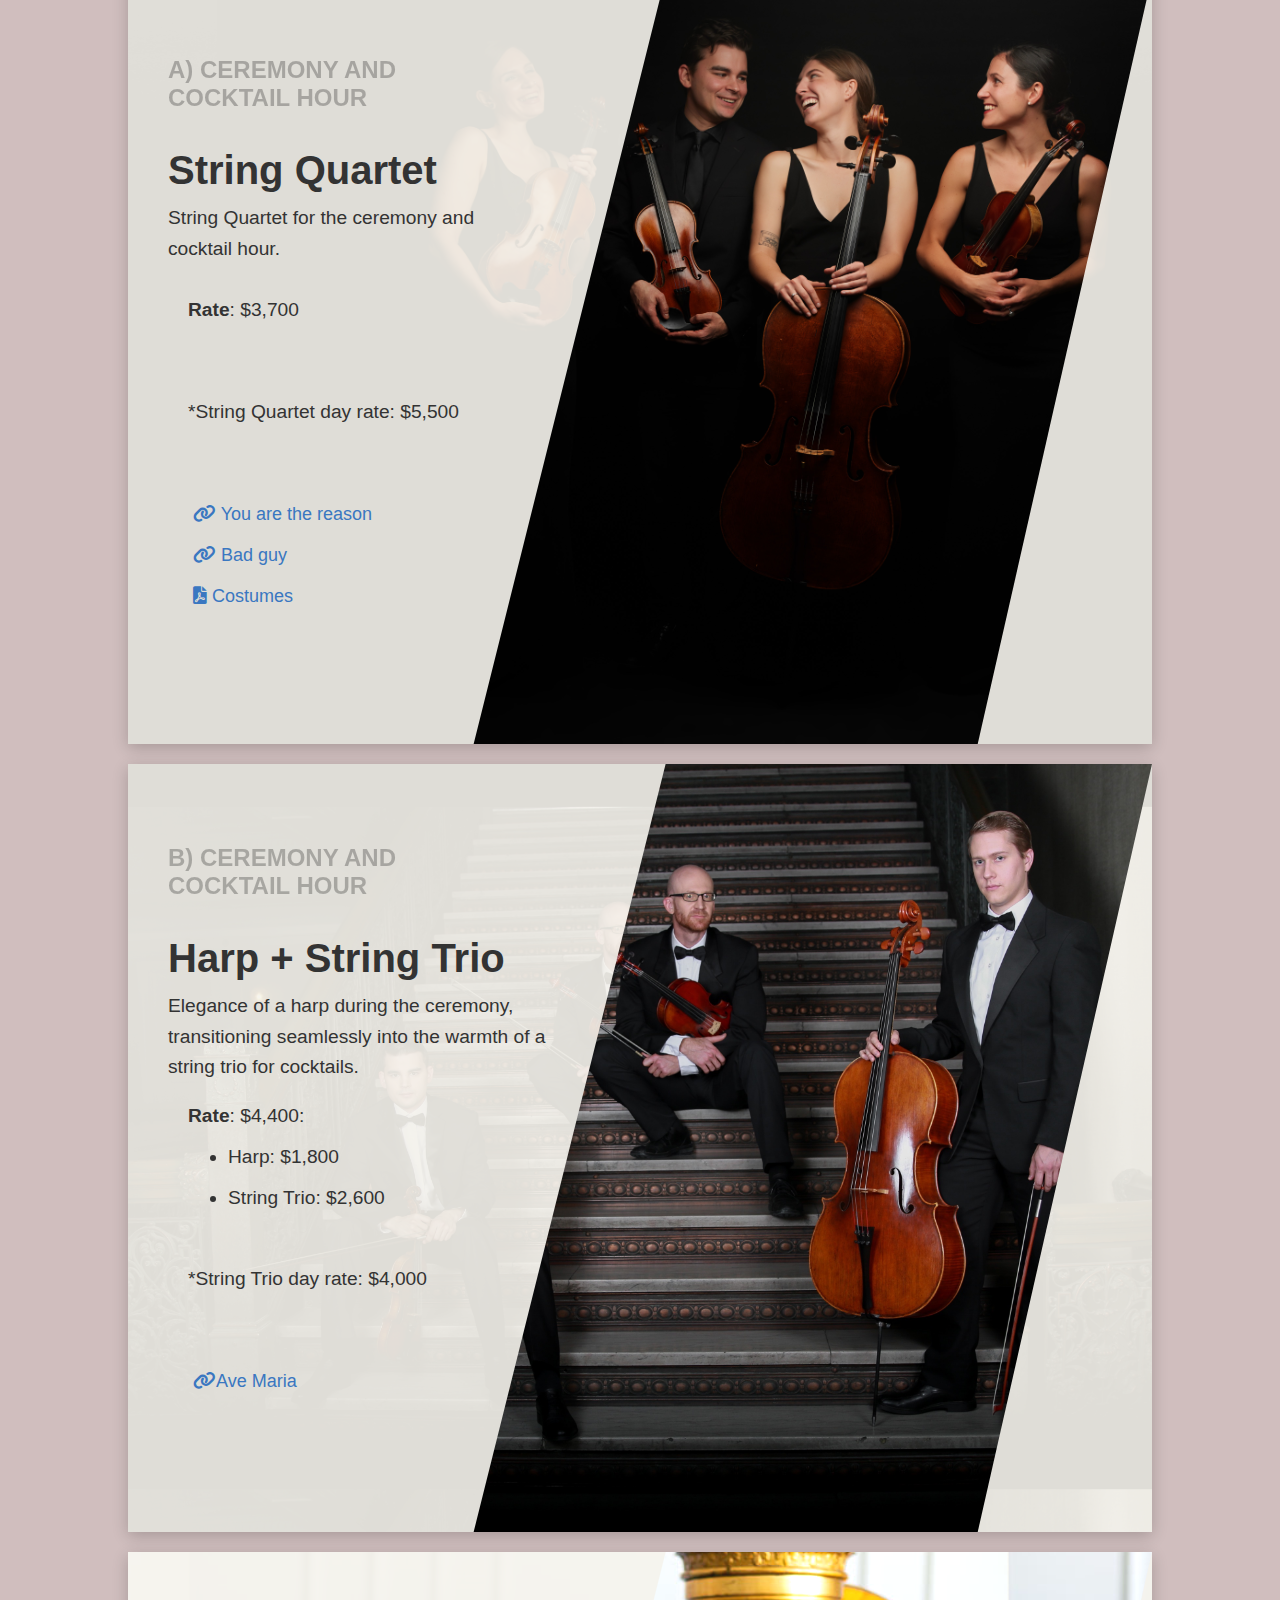
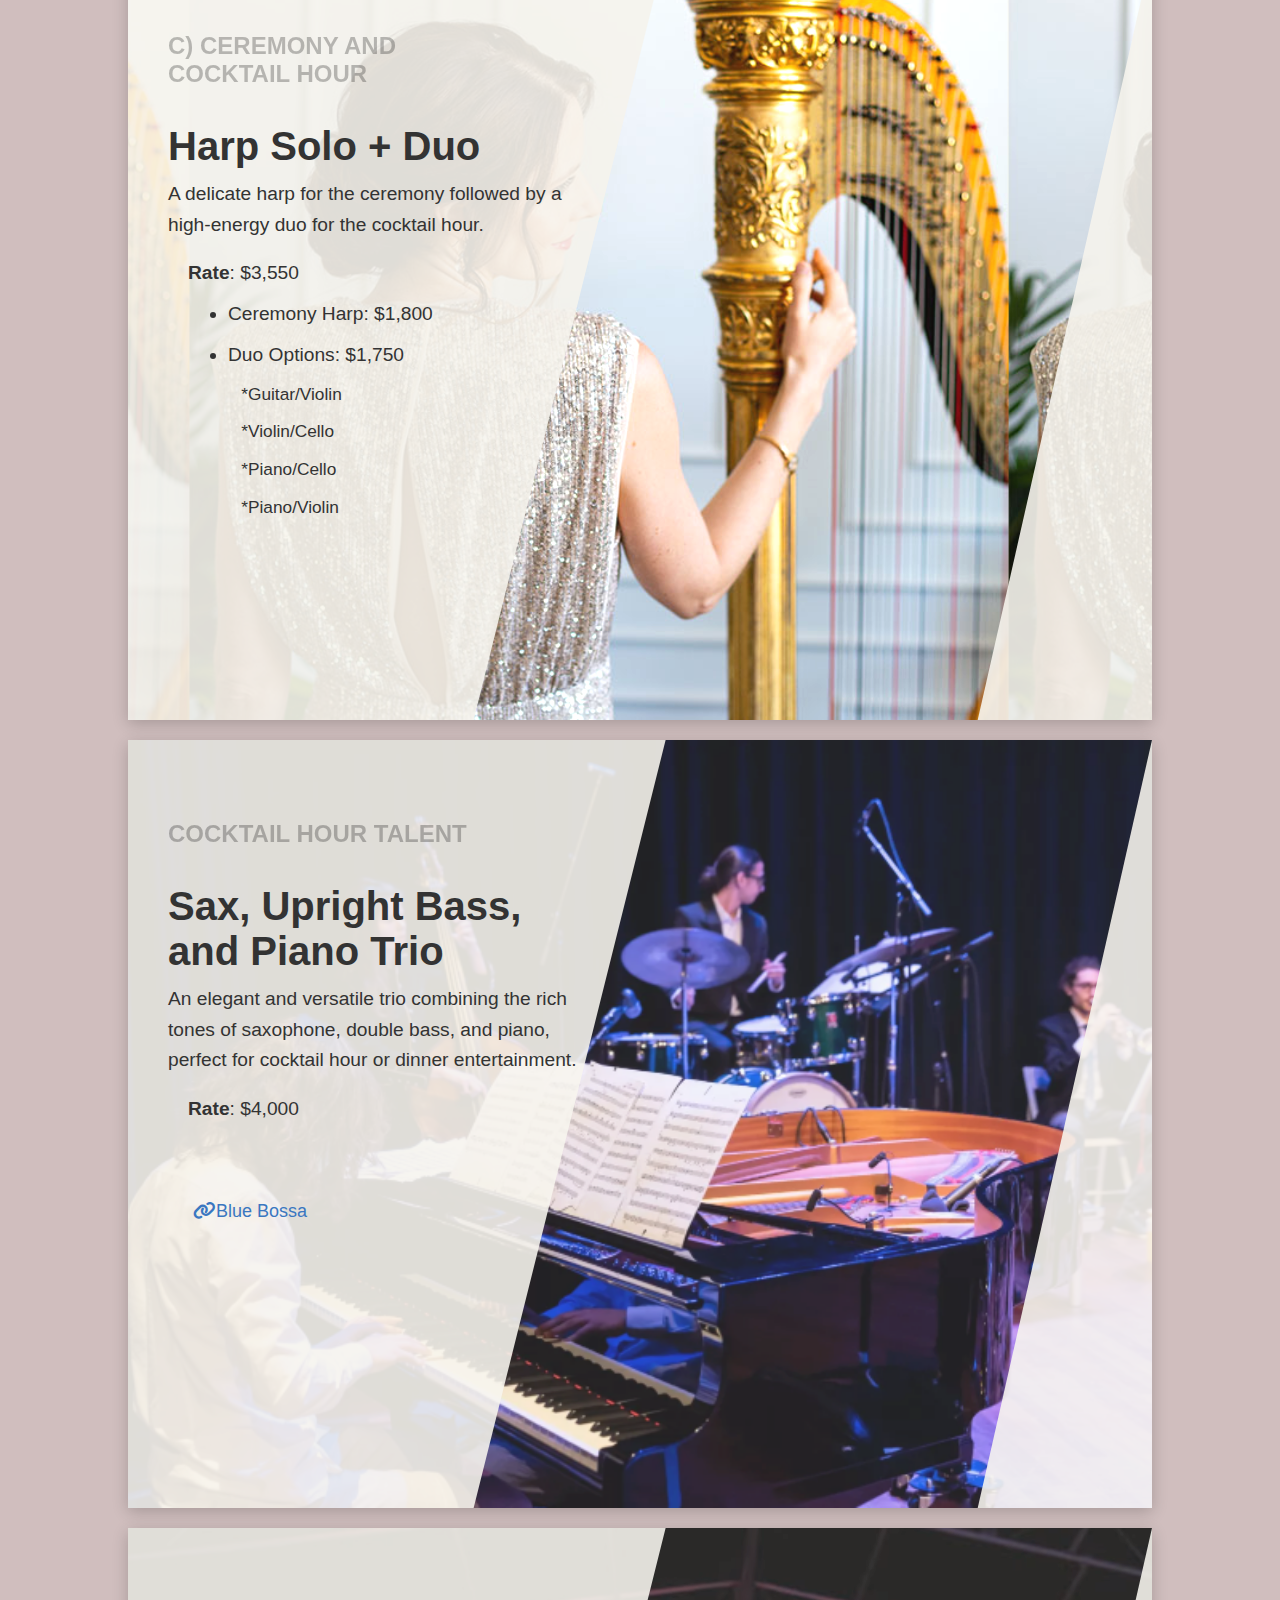
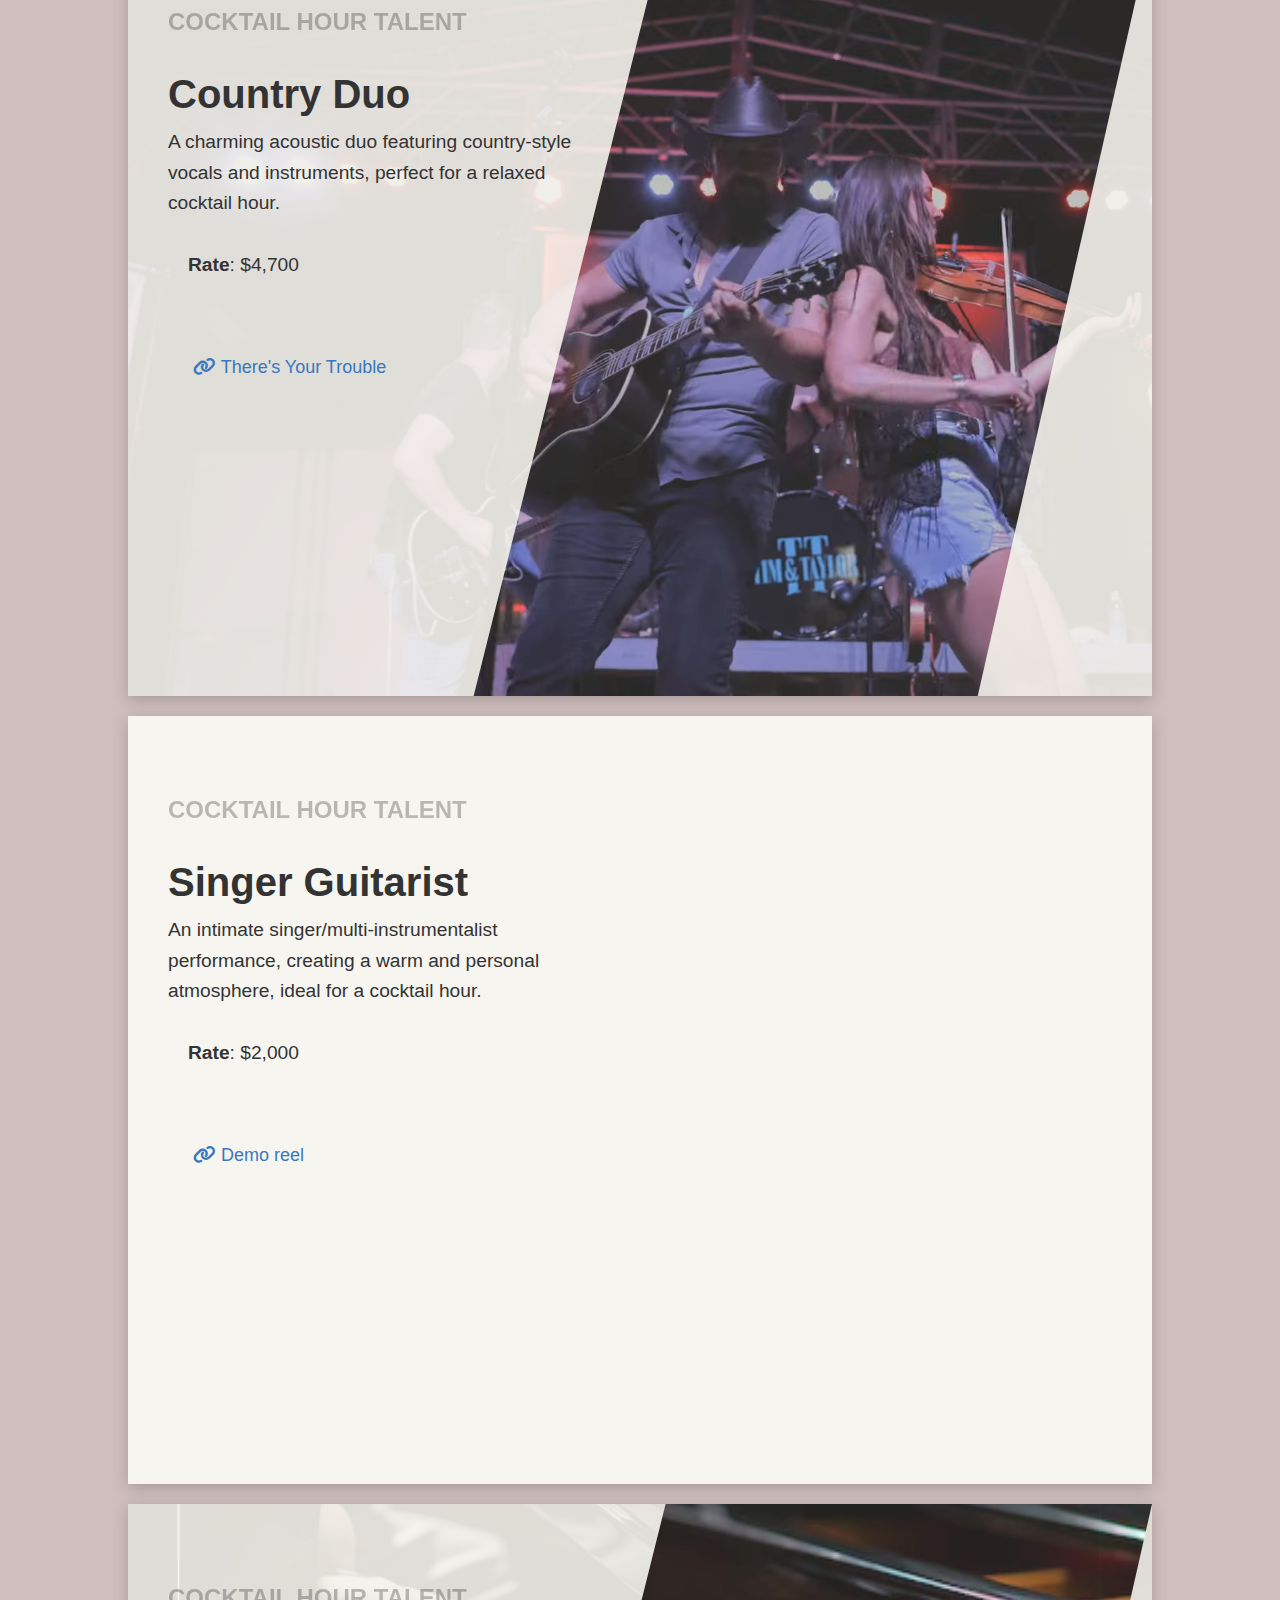
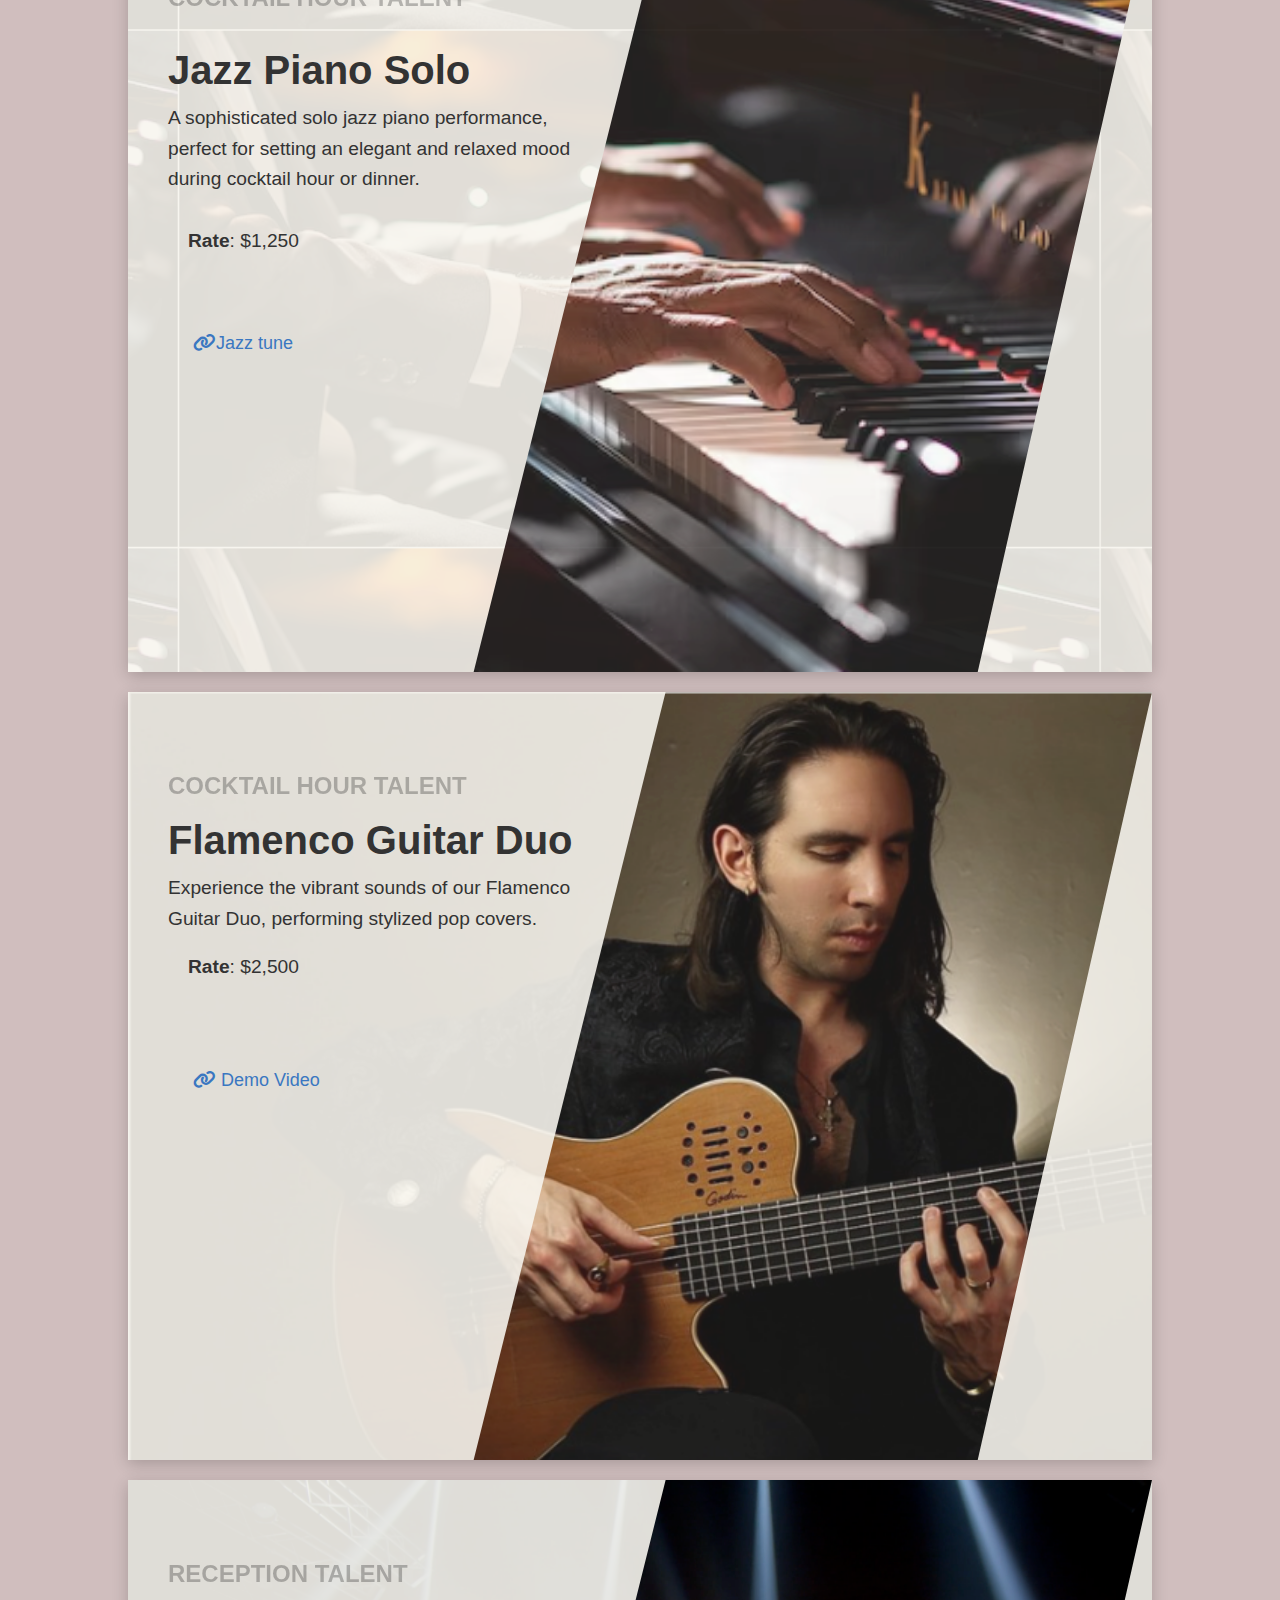
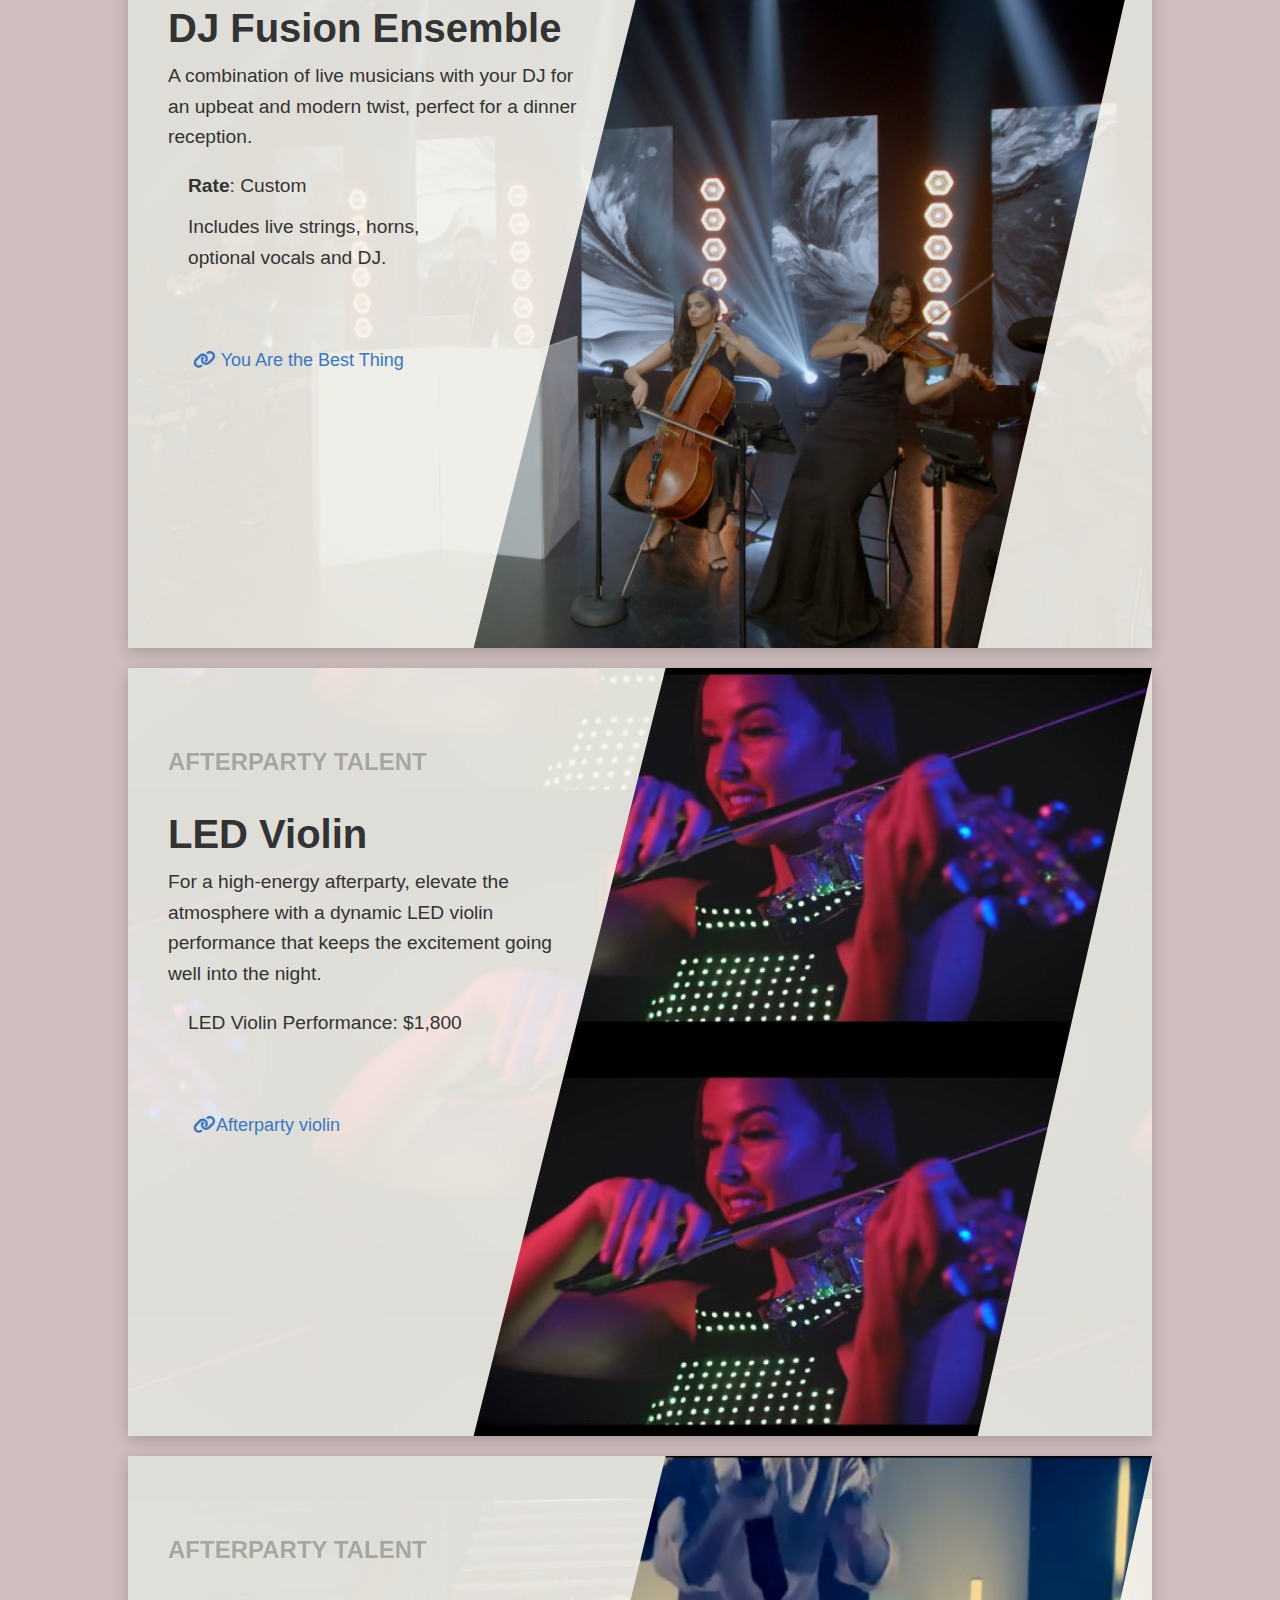
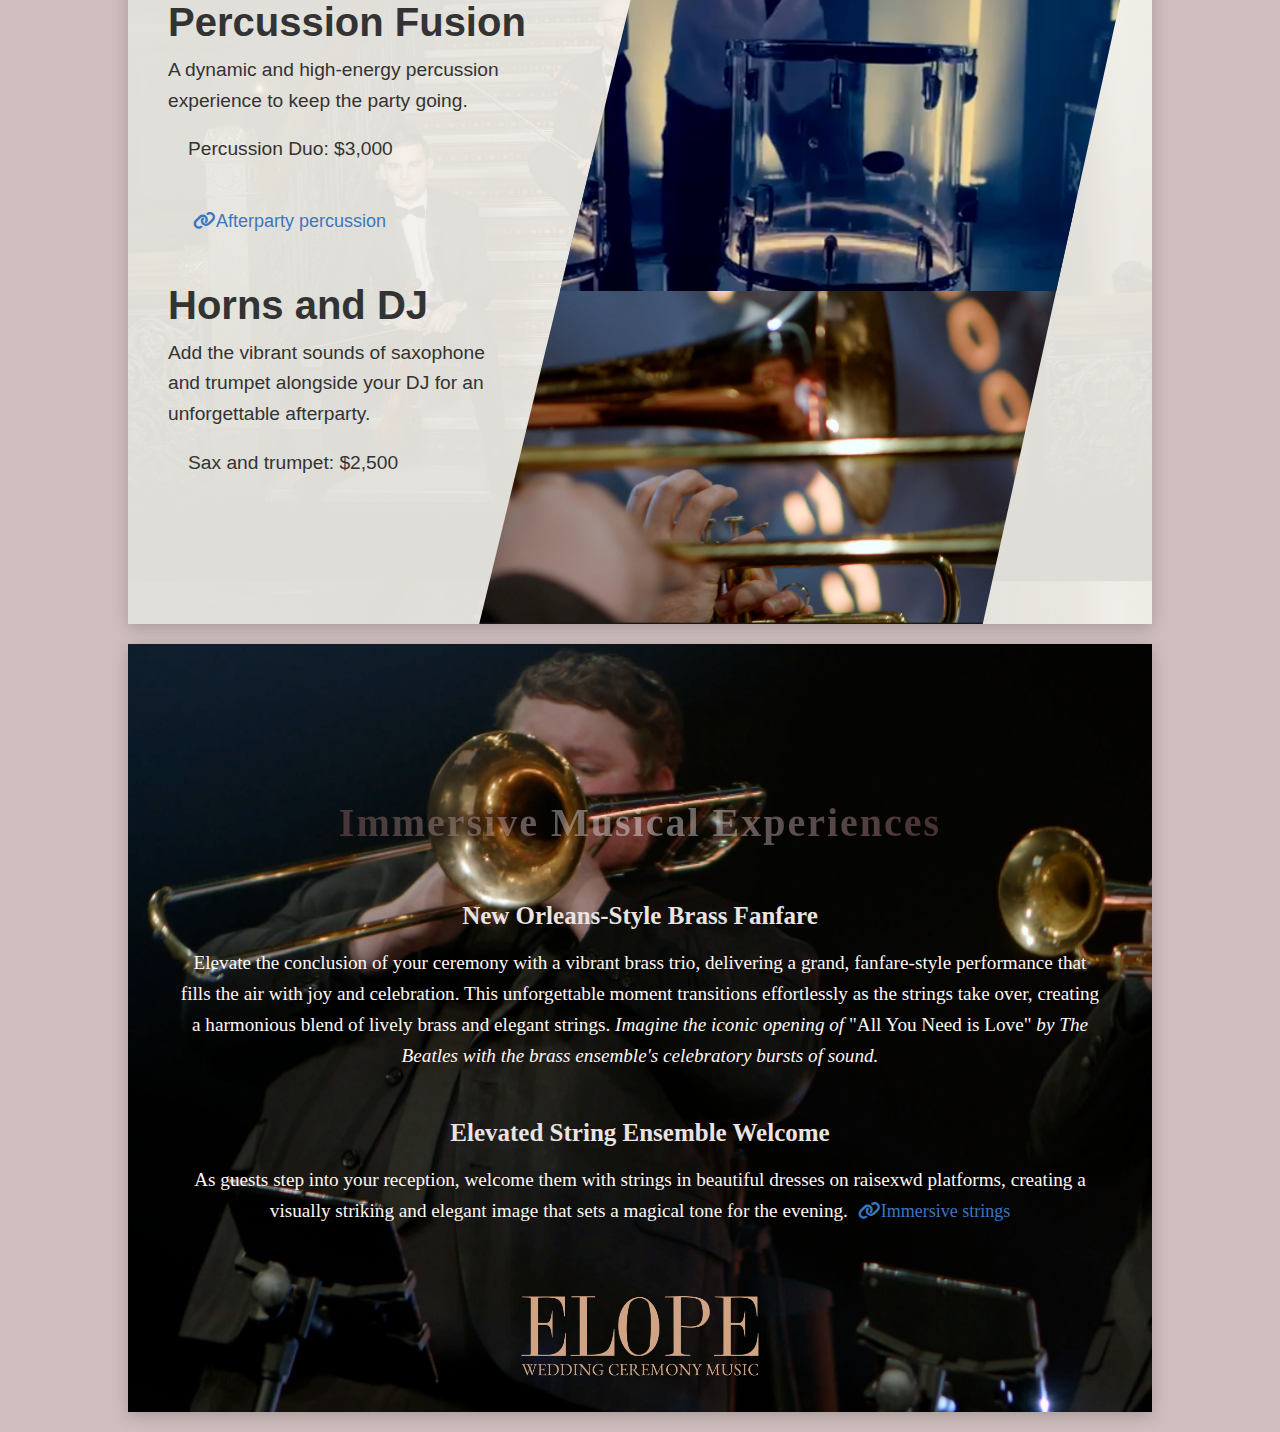
==== commit 26bd76da: "modified slides" ====
--- a/main-pres.html
+++ b/main-pres.html
@@ -16,7 +16,7 @@
             <div class="dark-overlay"></div>
             <div class="content" contenteditable="false">
                     <h1>Aspen Wedding Overview</h1>
-                    <p>An elegant wedding event for approximately 300 guests at a private residence in Aspen, July 2024.</p>
+                    <p>An elegant wedding event for approximately 300 guests at a private residence in Aspen, July 2025.</p>
             </div>
         </div>
 
@@ -39,9 +39,9 @@
 
             <!-- Slide 3 -->
             <div class="slide">
-                <div class="background-image"></div>
-                <div class="dark-overlay"></div>
-                <div class="image-strip"></div>
+                <div class="background-image-strings"></div>
+                <div class="dark-overlay"></div>
+                <div class="image-strip-strings"></div>
                 <div class="content-top-left">
                     <h3>A) CEREMONY AND <br>COCKTAIL HOUR</h3>
                     <br>
@@ -83,9 +83,9 @@
 
             <!-- Slide 4 -->
             <div class="slide">
-                <div class="background-image-strings"></div>
-                <div class="dark-overlay"></div>
-                <div class="image-strip-strings"></div>
+                <div class="background-image"></div>
+                <div class="dark-overlay"></div>
+                <div class="image-strip"></div>
                 <div class="content-top-left">
                     <h3>B) CEREMONY AND <br>COCKTAIL HOUR</h3>
                     <br>
--- a/styles.css
+++ b/styles.css
@@ -48,7 +48,7 @@
     left: 0;
     width: 100%;
     height: 100%;
-    background-image: url('images/quartett.JPG'); /* Your image path */
+    background-image: url('images/trio.JPG'); /* Your image path */
     background-size: 100%;
     background-position: 90%;
     z-index: 1; /* Set below overlays */
@@ -213,9 +213,10 @@
     left: 0;
     width: 100%;
     height: 100%;
-    background-image: url('images/quartett.jpg'); /* Replace with your image path */
-    background-size: 80%;
-    background-position: 90%;
+    background-repeat: no-repeat;
+    background-image: url('images/trio.JPG'); /* Replace with your image path */
+    background-size: 115%;
+    background-position: 1%;
     clip-path: polygon(20% 470%, 100% 0%, 60% -40%, 30% 120%);
     opacity: 1;
     z-index: 3; /* Set above dark overlay */
@@ -481,6 +482,7 @@
     text-align: center;
     margin-bottom: 20px;
     letter-spacing: 2px;
+    text-decoration: none;
 }
 
 .sub-title {
@@ -498,14 +500,22 @@
 }
 
 /* Glimmer effect */
-.title.shimmer-effect {
+/* .title.shimmer-effect {
     background: linear-gradient(100deg, rgba(255, 255, 255, 0.2), rgba(228, 228, 228, 0.5), rgba(229, 156, 156, 0.2));
     background-size: 800% -900%;
     animation: shimmer 13s infinite;
     -webkit-background-clip: text;
     background-clip: text;
     color: transparent;
-}
+} */
+
+.special-slide .title {
+    background: linear-gradient(90deg, rgba(75, 20, 20, 0.597), rgba(228, 228, 228, 0.481), rgba(75, 20, 20, 0.673));
+    /* -webkit-background-clip: text; */
+    background-clip: text;
+    color: transparent;
+}
+
 
 .special-slide h3 {
     font-size: 25px;
@@ -603,7 +613,24 @@
     }
 
     a {
-        color: rgba(12, 88, 202, 0.558);
-    }
-}
-
+        color: #3a77c1; /* Link color */
+        text-decoration: underline; /* Show underline in print */
+        font-size: large;
+    }
+   
+
+    /* Any other elements that need custom printing styles */
+    .special-slide {
+        margin: 20px;
+    }
+    
+    @media print {
+        .special-slide .title {
+            color: transparent; /* Keep the text transparent */
+            background: linear-gradient(90deg, rgba(75, 20, 20, 0.597), rgba(228, 228, 228, 0.481), rgba(75, 20, 20, 0.673));
+            -webkit-background-clip: text; /* For webkit browsers */
+            background-clip: text; /* For other browsers */
+        }
+    }
+}
+
